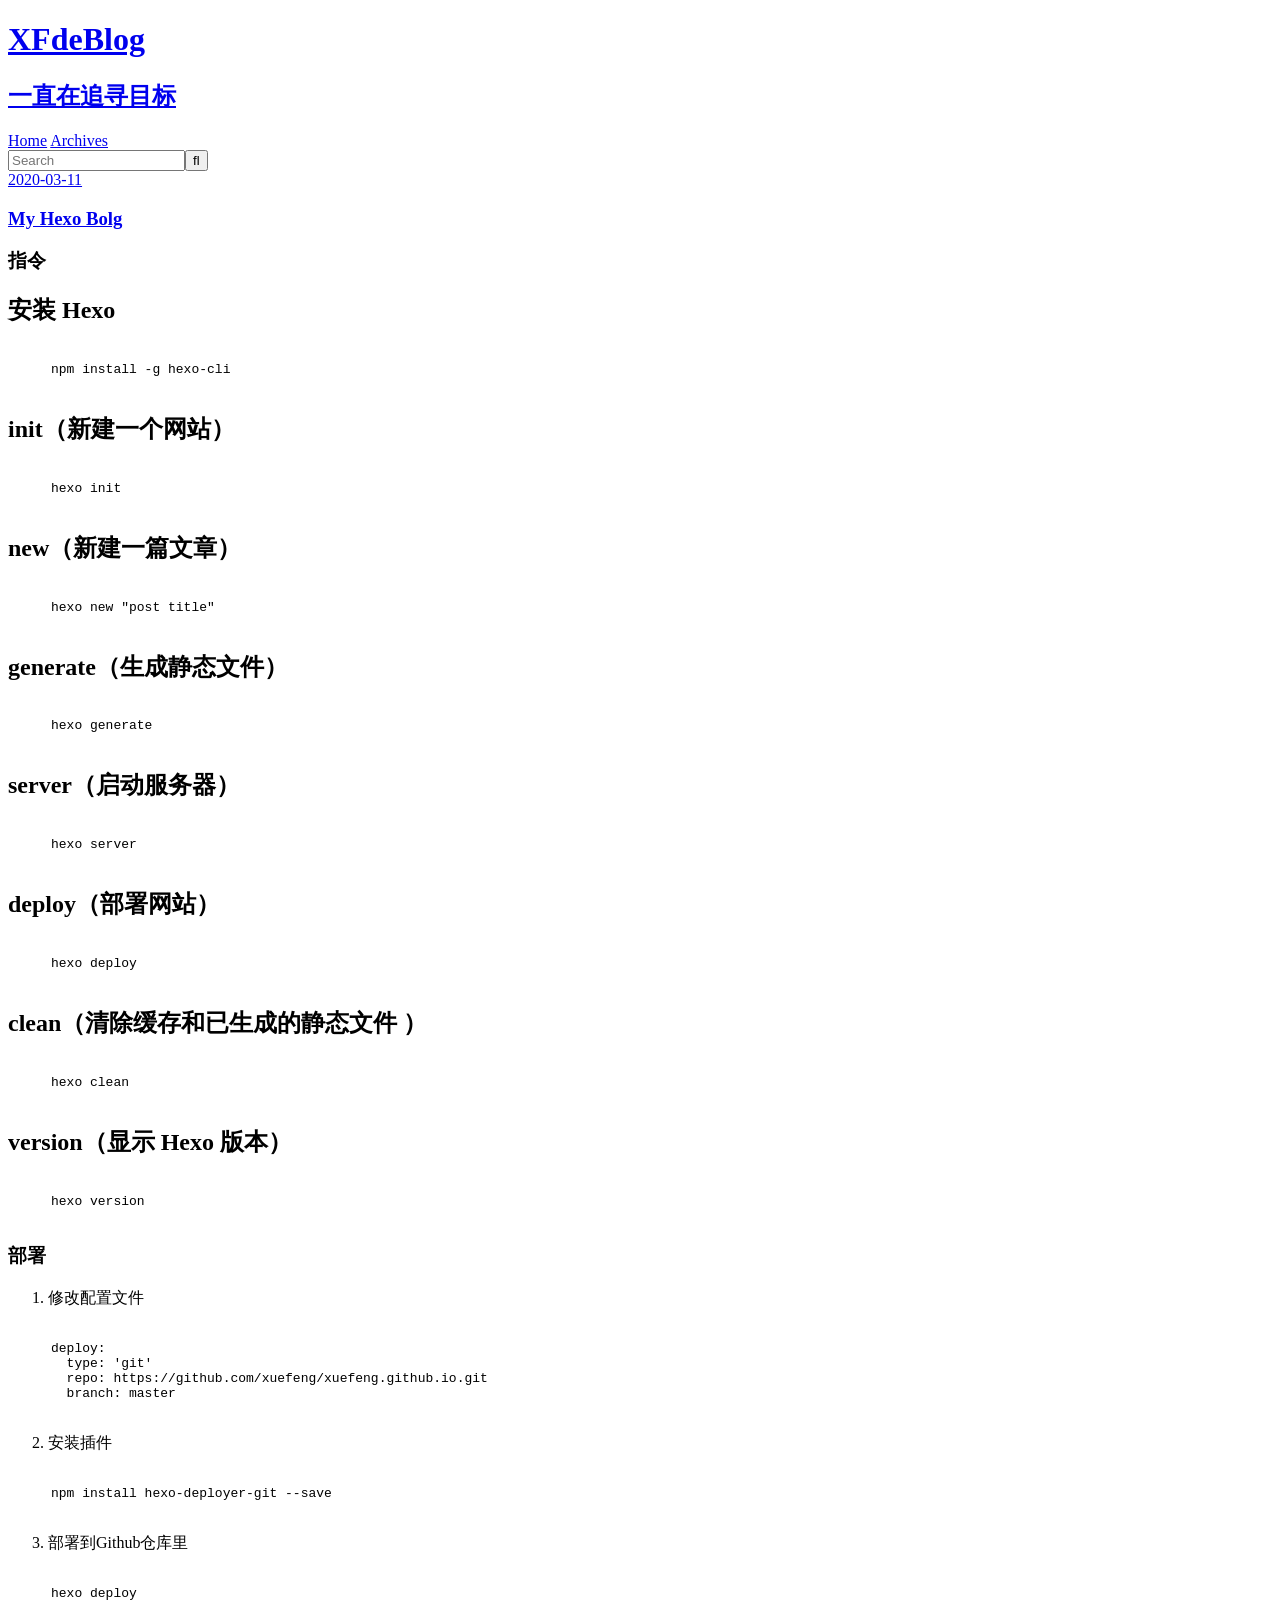
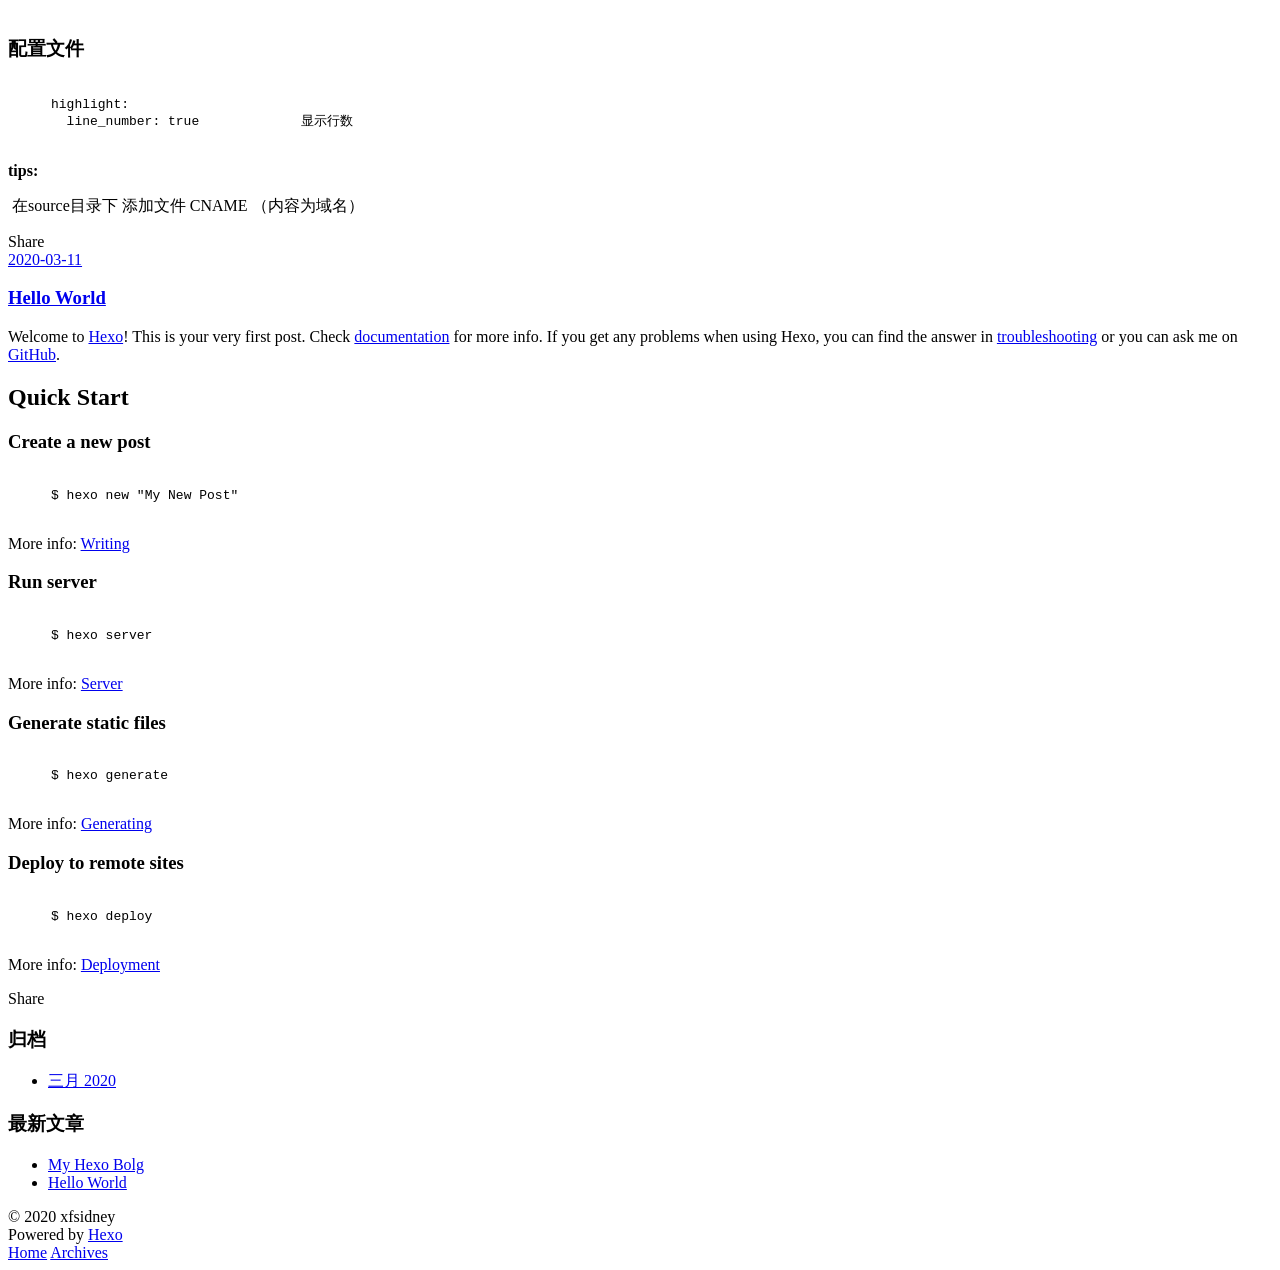
==== index.html @ b9a0dcee "Site updated: 2020-03-11 20:21:31" ====
<!DOCTYPE html>
<html>
<head>
  <meta charset="utf-8">
  

  
  <title>XFdeBlog</title>
  <meta name="viewport" content="width=device-width, initial-scale=1, maximum-scale=1">
  <meta name="description" content="自由与旅游的行程">
<meta property="og:type" content="website">
<meta property="og:title" content="XFdeBlog">
<meta property="og:url" content="http://yoursite.com/index.html">
<meta property="og:site_name" content="XFdeBlog">
<meta property="og:description" content="自由与旅游的行程">
<meta property="og:locale" content="zh_CN">
<meta property="article:author" content="xfsidney">
<meta property="article:tag" content="xfsidney">
<meta property="article:tag" content="xfdeblog">
<meta name="twitter:card" content="summary">
  
    <link rel="alternate" href="/atom.xml" title="XFdeBlog" type="application/atom+xml">
  
  
    <link rel="icon" href="/favicon.png">
  
  
    <link href="//fonts.googleapis.com/css?family=Source+Code+Pro" rel="stylesheet" type="text/css">
  
  
<link rel="stylesheet" href="/css/style.css">

<meta name="generator" content="Hexo 4.2.0"></head>

<body>
  <div id="container">
    <div id="wrap">
      <header id="header">
  <div id="banner"></div>
  <div id="header-outer" class="outer">
    <div id="header-title" class="inner">
      <h1 id="logo-wrap">
        <a href="/" id="logo">XFdeBlog</a>
      </h1>
      
        <h2 id="subtitle-wrap">
          <a href="/" id="subtitle">一直在追寻目标</a>
        </h2>
      
    </div>
    <div id="header-inner" class="inner">
      <nav id="main-nav">
        <a id="main-nav-toggle" class="nav-icon"></a>
        
          <a class="main-nav-link" href="/">Home</a>
        
          <a class="main-nav-link" href="/archives">Archives</a>
        
      </nav>
      <nav id="sub-nav">
        
          <a id="nav-rss-link" class="nav-icon" href="/atom.xml" title="RSS Feed"></a>
        
        <a id="nav-search-btn" class="nav-icon" title="搜索"></a>
      </nav>
      <div id="search-form-wrap">
        <form action="//google.com/search" method="get" accept-charset="UTF-8" class="search-form"><input type="search" name="q" class="search-form-input" placeholder="Search"><button type="submit" class="search-form-submit">&#xF002;</button><input type="hidden" name="sitesearch" value="http://yoursite.com"></form>
      </div>
    </div>
  </div>
</header>
      <div class="outer">
        <section id="main">
  
    <article id="post-My-Hexo-Bolg" class="article article-type-post" itemscope itemprop="blogPost">
  <div class="article-meta">
    <a href="/2020/03/11/My-Hexo-Bolg/" class="article-date">
  <time datetime="2020-03-11T09:45:47.000Z" itemprop="datePublished">2020-03-11</time>
</a>
    
  </div>
  <div class="article-inner">
    
    
      <header class="article-header">
        
  
    <h1 itemprop="name">
      <a class="article-title" href="/2020/03/11/My-Hexo-Bolg/">My Hexo Bolg</a>
    </h1>
  

      </header>
    
    <div class="article-entry" itemprop="articleBody">
      
        <h1 id="指令"><a href="#指令" class="headerlink" title="指令"></a>指令</h1><h2 id="安装-Hexo"><a href="#安装-Hexo" class="headerlink" title="安装 Hexo"></a>安装 Hexo</h2><figure class="highlight plain"><table><tr><td class="code"><pre><span class="line">npm install -g hexo-cli</span><br></pre></td></tr></table></figure>
<h2 id="init（新建一个网站）"><a href="#init（新建一个网站）" class="headerlink" title="init（新建一个网站）"></a>init（新建一个网站）</h2><figure class="highlight plain"><table><tr><td class="code"><pre><span class="line">hexo init</span><br></pre></td></tr></table></figure>

<h2 id="new（新建一篇文章）"><a href="#new（新建一篇文章）" class="headerlink" title="new（新建一篇文章）"></a>new（新建一篇文章）</h2><figure class="highlight plain"><table><tr><td class="code"><pre><span class="line">hexo new &quot;post title&quot;</span><br></pre></td></tr></table></figure>

<h2 id="generate（生成静态文件）"><a href="#generate（生成静态文件）" class="headerlink" title="generate（生成静态文件）"></a>generate（生成静态文件）</h2><figure class="highlight plain"><table><tr><td class="code"><pre><span class="line">hexo generate</span><br></pre></td></tr></table></figure>

<h2 id="server（启动服务器）"><a href="#server（启动服务器）" class="headerlink" title="server（启动服务器）"></a>server（启动服务器）</h2><figure class="highlight plain"><table><tr><td class="code"><pre><span class="line">hexo server</span><br></pre></td></tr></table></figure>

<h2 id="deploy（部署网站）"><a href="#deploy（部署网站）" class="headerlink" title="deploy（部署网站）"></a>deploy（部署网站）</h2><figure class="highlight plain"><table><tr><td class="code"><pre><span class="line">hexo deploy</span><br></pre></td></tr></table></figure>

<h2 id="clean（清除缓存和已生成的静态文件-）"><a href="#clean（清除缓存和已生成的静态文件-）" class="headerlink" title="clean（清除缓存和已生成的静态文件 ）"></a>clean（清除缓存和已生成的静态文件 ）</h2><figure class="highlight plain"><table><tr><td class="code"><pre><span class="line">hexo clean</span><br></pre></td></tr></table></figure>

<h2 id="version（显示-Hexo-版本）"><a href="#version（显示-Hexo-版本）" class="headerlink" title="version（显示 Hexo 版本）"></a>version（显示 Hexo 版本）</h2><figure class="highlight plain"><table><tr><td class="code"><pre><span class="line">hexo version</span><br></pre></td></tr></table></figure>



<h1 id="部署"><a href="#部署" class="headerlink" title="部署"></a>部署</h1><ol>
<li>修改配置文件</li>
</ol>
<figure class="highlight plain"><table><tr><td class="code"><pre><span class="line">deploy:</span><br><span class="line">  type: &#39;git&#39;</span><br><span class="line">  repo: https:&#x2F;&#x2F;github.com&#x2F;xuefeng&#x2F;xuefeng.github.io.git</span><br><span class="line">  branch: master</span><br></pre></td></tr></table></figure>

<ol start="2">
<li>安装插件</li>
</ol>
<figure class="highlight plain"><table><tr><td class="code"><pre><span class="line">npm install hexo-deployer-git --save</span><br></pre></td></tr></table></figure>

<ol start="3">
<li>部署到Github仓库里</li>
</ol>
<figure class="highlight plain"><table><tr><td class="code"><pre><span class="line">hexo deploy</span><br></pre></td></tr></table></figure>

<h1 id="配置文件"><a href="#配置文件" class="headerlink" title="配置文件"></a>配置文件</h1><figure class="highlight plain"><table><tr><td class="code"><pre><span class="line">highlight:</span><br><span class="line">  line_number: true		显示行数</span><br></pre></td></tr></table></figure>



<p><strong>tips:</strong> </p>
<p>​        在source目录下 添加文件 CNAME （内容为域名）</p>

      
    </div>
    <footer class="article-footer">
      <a data-url="http://yoursite.com/2020/03/11/My-Hexo-Bolg/" data-id="ck7naliep000000u9hbqn8qd1" class="article-share-link">Share</a>
      
      
    </footer>
  </div>
  
</article>


  
    <article id="post-hello-world" class="article article-type-post" itemscope itemprop="blogPost">
  <div class="article-meta">
    <a href="/2020/03/11/hello-world/" class="article-date">
  <time datetime="2020-03-11T08:58:15.863Z" itemprop="datePublished">2020-03-11</time>
</a>
    
  </div>
  <div class="article-inner">
    
    
      <header class="article-header">
        
  
    <h1 itemprop="name">
      <a class="article-title" href="/2020/03/11/hello-world/">Hello World</a>
    </h1>
  

      </header>
    
    <div class="article-entry" itemprop="articleBody">
      
        <p>Welcome to <a href="https://hexo.io/" target="_blank" rel="noopener">Hexo</a>! This is your very first post. Check <a href="https://hexo.io/docs/" target="_blank" rel="noopener">documentation</a> for more info. If you get any problems when using Hexo, you can find the answer in <a href="https://hexo.io/docs/troubleshooting.html" target="_blank" rel="noopener">troubleshooting</a> or you can ask me on <a href="https://github.com/hexojs/hexo/issues" target="_blank" rel="noopener">GitHub</a>.</p>
<h2 id="Quick-Start"><a href="#Quick-Start" class="headerlink" title="Quick Start"></a>Quick Start</h2><h3 id="Create-a-new-post"><a href="#Create-a-new-post" class="headerlink" title="Create a new post"></a>Create a new post</h3><figure class="highlight bash"><table><tr><td class="code"><pre><span class="line">$ hexo new <span class="string">"My New Post"</span></span><br></pre></td></tr></table></figure>

<p>More info: <a href="https://hexo.io/docs/writing.html" target="_blank" rel="noopener">Writing</a></p>
<h3 id="Run-server"><a href="#Run-server" class="headerlink" title="Run server"></a>Run server</h3><figure class="highlight bash"><table><tr><td class="code"><pre><span class="line">$ hexo server</span><br></pre></td></tr></table></figure>

<p>More info: <a href="https://hexo.io/docs/server.html" target="_blank" rel="noopener">Server</a></p>
<h3 id="Generate-static-files"><a href="#Generate-static-files" class="headerlink" title="Generate static files"></a>Generate static files</h3><figure class="highlight bash"><table><tr><td class="code"><pre><span class="line">$ hexo generate</span><br></pre></td></tr></table></figure>

<p>More info: <a href="https://hexo.io/docs/generating.html" target="_blank" rel="noopener">Generating</a></p>
<h3 id="Deploy-to-remote-sites"><a href="#Deploy-to-remote-sites" class="headerlink" title="Deploy to remote sites"></a>Deploy to remote sites</h3><figure class="highlight bash"><table><tr><td class="code"><pre><span class="line">$ hexo deploy</span><br></pre></td></tr></table></figure>

<p>More info: <a href="https://hexo.io/docs/one-command-deployment.html" target="_blank" rel="noopener">Deployment</a></p>

      
    </div>
    <footer class="article-footer">
      <a data-url="http://yoursite.com/2020/03/11/hello-world/" data-id="ck7nalieu000100u93gvpbkqk" class="article-share-link">Share</a>
      
      
    </footer>
  </div>
  
</article>


  


</section>
        
          <aside id="sidebar">
  
    

  
    

  
    
  
    
  <div class="widget-wrap">
    <h3 class="widget-title">归档</h3>
    <div class="widget">
      <ul class="archive-list"><li class="archive-list-item"><a class="archive-list-link" href="/archives/2020/03/">三月 2020</a></li></ul>
    </div>
  </div>


  
    
  <div class="widget-wrap">
    <h3 class="widget-title">最新文章</h3>
    <div class="widget">
      <ul>
        
          <li>
            <a href="/2020/03/11/My-Hexo-Bolg/">My Hexo Bolg</a>
          </li>
        
          <li>
            <a href="/2020/03/11/hello-world/">Hello World</a>
          </li>
        
      </ul>
    </div>
  </div>

  
</aside>
        
      </div>
      <footer id="footer">
  
  <div class="outer">
    <div id="footer-info" class="inner">
      &copy; 2020 xfsidney<br>
      Powered by <a href="http://hexo.io/" target="_blank">Hexo</a>
    </div>
  </div>
</footer>
    </div>
    <nav id="mobile-nav">
  
    <a href="/" class="mobile-nav-link">Home</a>
  
    <a href="/archives" class="mobile-nav-link">Archives</a>
  
</nav>
    

<script src="//ajax.googleapis.com/ajax/libs/jquery/2.0.3/jquery.min.js"></script>


  
<link rel="stylesheet" href="/fancybox/jquery.fancybox.css">

  
<script src="/fancybox/jquery.fancybox.pack.js"></script>




<script src="/js/script.js"></script>




  </div>
</body>
</html>
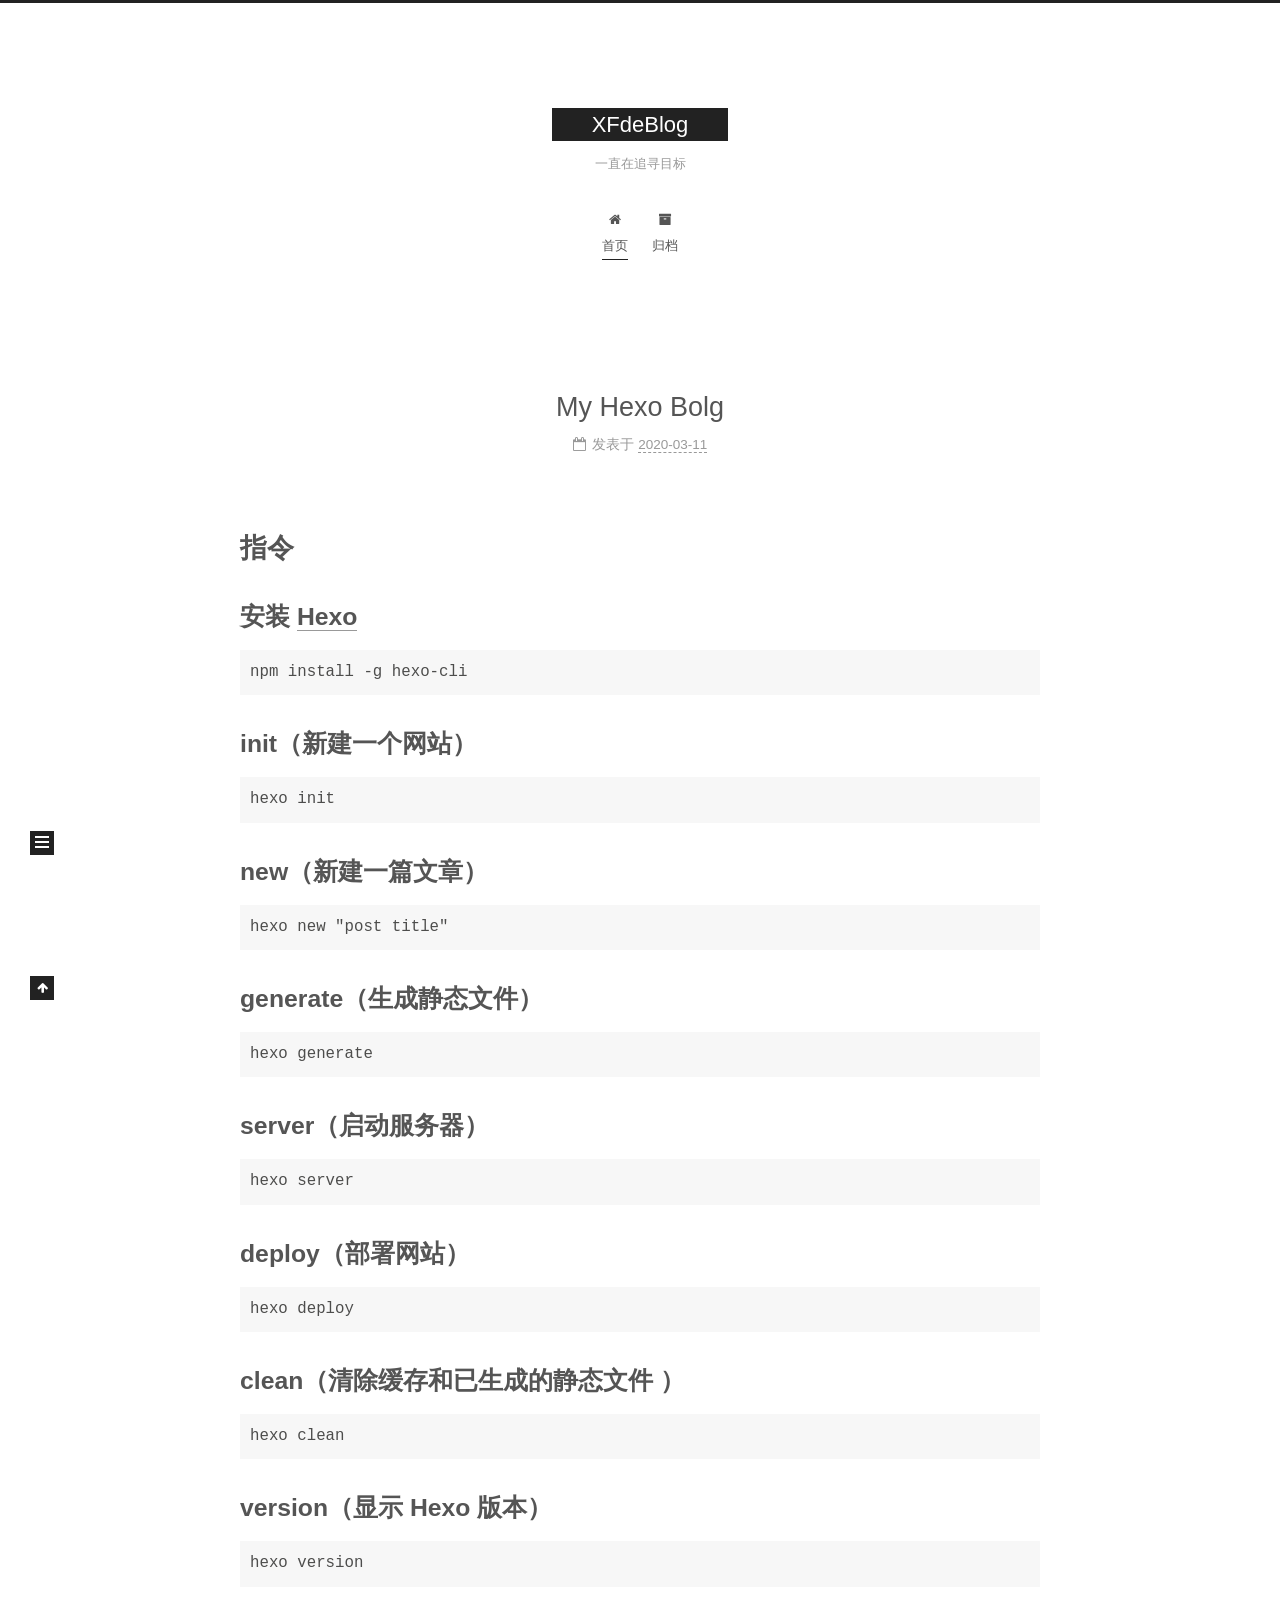
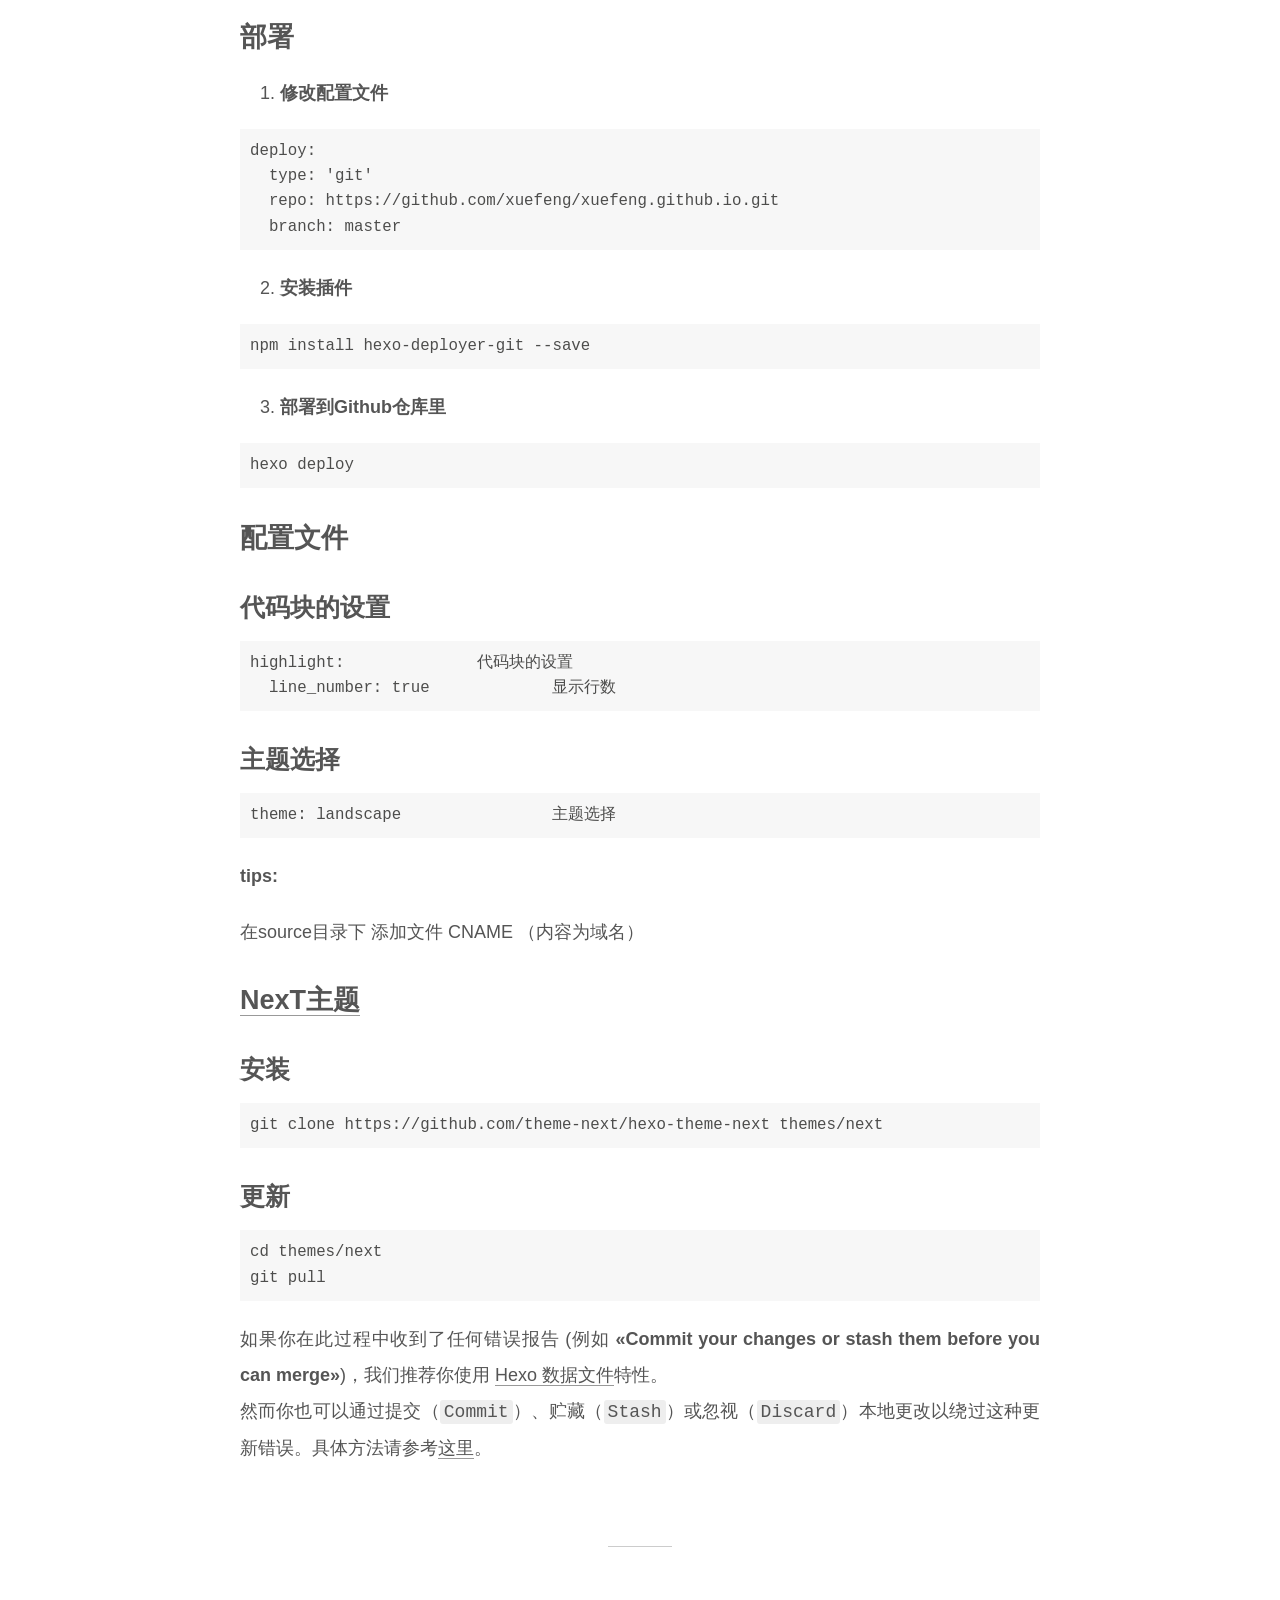
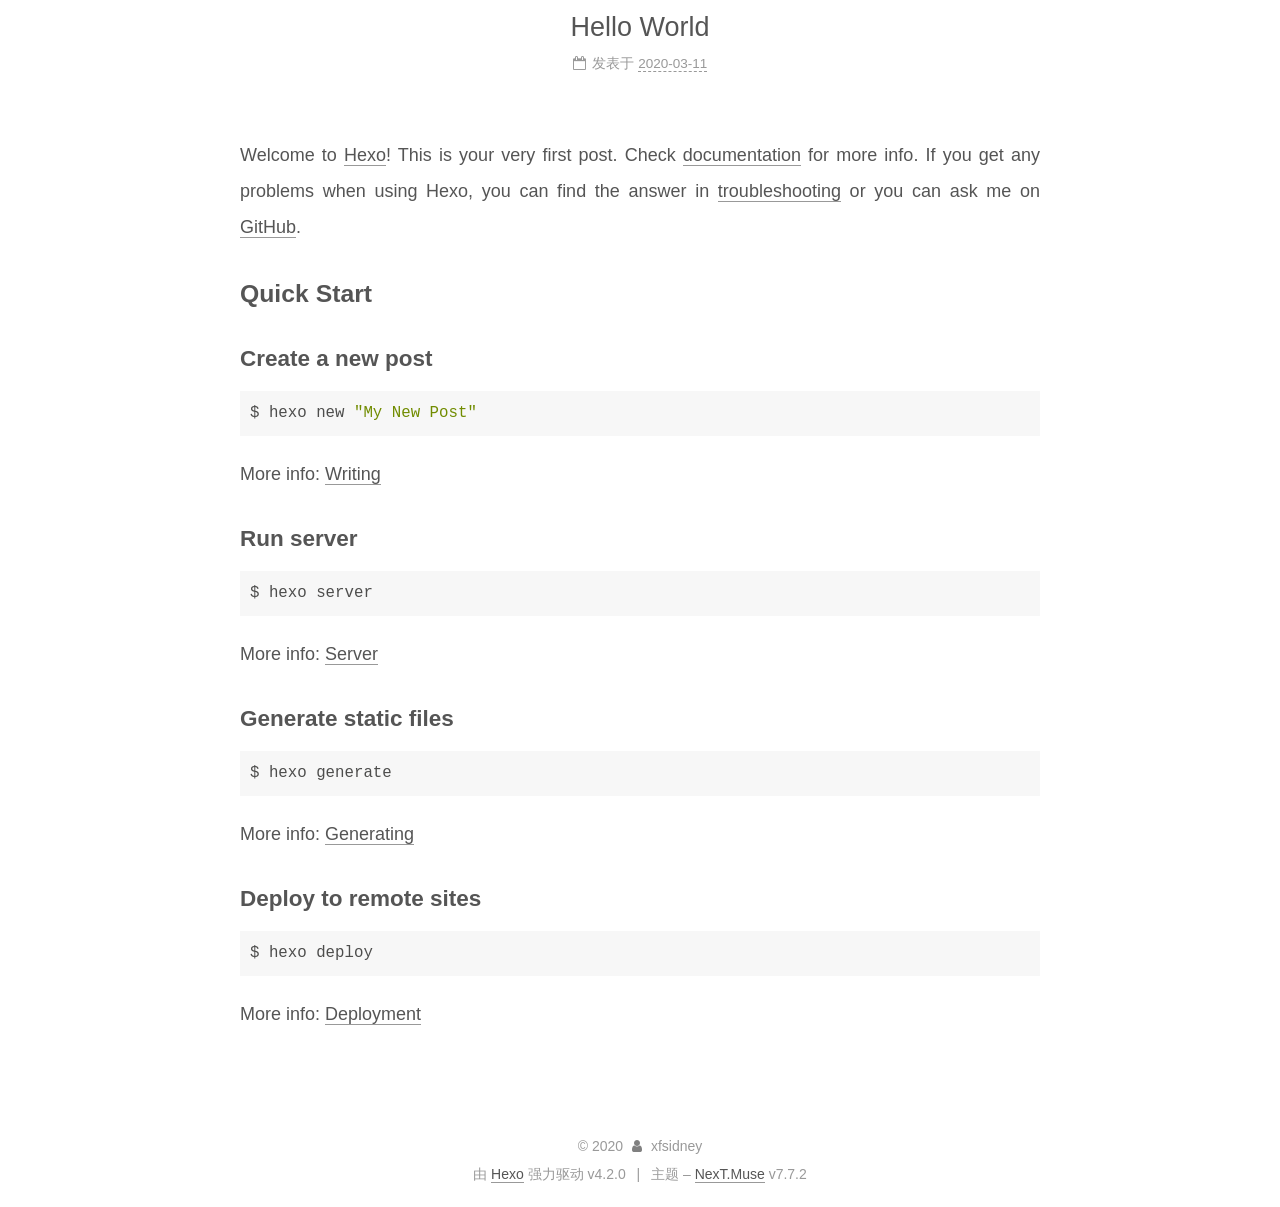
==== commit 282cf02a: "Site updated: 2020-03-11 20:46:45" ====
--- a/index.html
+++ b/index.html
@@ -1,12 +1,25 @@
 <!DOCTYPE html>
-<html>
+<html lang="zh-CN">
 <head>
-  <meta charset="utf-8">
-  
-
-  
-  <title>XFdeBlog</title>
-  <meta name="viewport" content="width=device-width, initial-scale=1, maximum-scale=1">
+  <meta charset="UTF-8">
+<meta name="viewport" content="width=device-width, initial-scale=1, maximum-scale=2">
+<meta name="theme-color" content="#222">
+<meta name="generator" content="Hexo 4.2.0">
+  <link rel="apple-touch-icon" sizes="180x180" href="/images/apple-touch-icon-next.png">
+  <link rel="icon" type="image/png" sizes="32x32" href="/images/favicon-32x32-next.png">
+  <link rel="icon" type="image/png" sizes="16x16" href="/images/favicon-16x16-next.png">
+  <link rel="mask-icon" href="/images/logo.svg" color="#222">
+
+<link rel="stylesheet" href="/css/main.css">
+
+
+<link rel="stylesheet" href="/lib/font-awesome/css/font-awesome.min.css">
+
+<script id="hexo-configurations">
+    var NexT = window.NexT || {};
+    var CONFIG = {"hostname":"yoursite.com","root":"/","scheme":"Muse","version":"7.7.2","exturl":false,"sidebar":{"position":"left","display":"post","padding":18,"offset":12,"onmobile":false},"copycode":{"enable":false,"show_result":false,"style":null},"back2top":{"enable":true,"sidebar":false,"scrollpercent":false},"bookmark":{"enable":false,"color":"#222","save":"auto"},"fancybox":false,"mediumzoom":false,"lazyload":false,"pangu":false,"comments":{"style":"tabs","active":null,"storage":true,"lazyload":false,"nav":null},"algolia":{"hits":{"per_page":10},"labels":{"input_placeholder":"Search for Posts","hits_empty":"We didn't find any results for the search: ${query}","hits_stats":"${hits} results found in ${time} ms"}},"localsearch":{"enable":false,"trigger":"auto","top_n_per_article":1,"unescape":false,"preload":false},"motion":{"enable":true,"async":false,"transition":{"post_block":"fadeIn","post_header":"slideDownIn","post_body":"slideDownIn","coll_header":"slideLeftIn","sidebar":"slideUpIn"}}};
+  </script>
+
   <meta name="description" content="自由与旅游的行程">
 <meta property="og:type" content="website">
 <meta property="og:title" content="XFdeBlog">
@@ -18,83 +31,165 @@
 <meta property="article:tag" content="xfsidney">
 <meta property="article:tag" content="xfdeblog">
 <meta name="twitter:card" content="summary">
-  
-    <link rel="alternate" href="/atom.xml" title="XFdeBlog" type="application/atom+xml">
-  
-  
-    <link rel="icon" href="/favicon.png">
-  
-  
-    <link href="//fonts.googleapis.com/css?family=Source+Code+Pro" rel="stylesheet" type="text/css">
-  
-  
-<link rel="stylesheet" href="/css/style.css">
-
-<meta name="generator" content="Hexo 4.2.0"></head>
-
-<body>
-  <div id="container">
-    <div id="wrap">
-      <header id="header">
-  <div id="banner"></div>
-  <div id="header-outer" class="outer">
-    <div id="header-title" class="inner">
-      <h1 id="logo-wrap">
-        <a href="/" id="logo">XFdeBlog</a>
-      </h1>
+
+<link rel="canonical" href="http://yoursite.com/">
+
+
+<script id="page-configurations">
+  // https://hexo.io/docs/variables.html
+  CONFIG.page = {
+    sidebar: "",
+    isHome : true,
+    isPost : false
+  };
+</script>
+
+  <title>XFdeBlog</title>
+  
+
+
+
+
+
+
+  <noscript>
+  <style>
+  .use-motion .brand,
+  .use-motion .menu-item,
+  .sidebar-inner,
+  .use-motion .post-block,
+  .use-motion .pagination,
+  .use-motion .comments,
+  .use-motion .post-header,
+  .use-motion .post-body,
+  .use-motion .collection-header { opacity: initial; }
+
+  .use-motion .site-title,
+  .use-motion .site-subtitle {
+    opacity: initial;
+    top: initial;
+  }
+
+  .use-motion .logo-line-before i { left: initial; }
+  .use-motion .logo-line-after i { right: initial; }
+  </style>
+</noscript>
+
+</head>
+
+<body itemscope itemtype="http://schema.org/WebPage">
+  <div class="container use-motion">
+    <div class="headband"></div>
+
+    <header class="header" itemscope itemtype="http://schema.org/WPHeader">
+      <div class="header-inner"><div class="site-brand-container">
+  <div class="site-nav-toggle">
+    <div class="toggle" aria-label="切换导航栏">
+      <span class="toggle-line toggle-line-first"></span>
+      <span class="toggle-line toggle-line-middle"></span>
+      <span class="toggle-line toggle-line-last"></span>
+    </div>
+  </div>
+
+  <div class="site-meta">
+
+    <div>
+      <a href="/" class="brand" rel="start">
+        <span class="logo-line-before"><i></i></span>
+        <span class="site-title">XFdeBlog</span>
+        <span class="logo-line-after"><i></i></span>
+      </a>
+    </div>
+        <p class="site-subtitle">一直在追寻目标</p>
+  </div>
+
+  <div class="site-nav-right">
+    <div class="toggle popup-trigger">
+    </div>
+  </div>
+</div>
+
+
+<nav class="site-nav">
+  
+  <ul id="menu" class="menu">
+        <li class="menu-item menu-item-home">
+
+    <a href="/" rel="section"><i class="fa fa-fw fa-home"></i>首页</a>
+
+  </li>
+        <li class="menu-item menu-item-archives">
+
+    <a href="/archives/" rel="section"><i class="fa fa-fw fa-archive"></i>归档</a>
+
+  </li>
+  </ul>
+
+</nav>
+</div>
+    </header>
+
+    
+  <div class="back-to-top">
+    <i class="fa fa-arrow-up"></i>
+    <span>0%</span>
+  </div>
+
+
+    <main class="main">
+      <div class="main-inner">
+        <div class="content-wrap">
+          
+
+          <div class="content">
+            
+
+  <div class="posts-expand">
+        
+  
+  
+  <article itemscope itemtype="http://schema.org/Article" class="post-block home" lang="zh-CN">
+    <link itemprop="mainEntityOfPage" href="http://yoursite.com/2020/03/11/My-Hexo-Bolg/">
+
+    <span hidden itemprop="author" itemscope itemtype="http://schema.org/Person">
+      <meta itemprop="image" content="/images/avatar.gif">
+      <meta itemprop="name" content="xfsidney">
+      <meta itemprop="description" content="自由与旅游的行程">
+    </span>
+
+    <span hidden itemprop="publisher" itemscope itemtype="http://schema.org/Organization">
+      <meta itemprop="name" content="XFdeBlog">
+    </span>
+      <header class="post-header">
+        <h1 class="post-title" itemprop="name headline">
+          
+            <a href="/2020/03/11/My-Hexo-Bolg/" class="post-title-link" itemprop="url">My Hexo Bolg</a>
+        </h1>
+
+        <div class="post-meta">
+            <span class="post-meta-item">
+              <span class="post-meta-item-icon">
+                <i class="fa fa-calendar-o"></i>
+              </span>
+              <span class="post-meta-item-text">发表于</span>
+              
+
+              <time title="创建时间：2020-03-11 17:45:47 / 修改时间：20:44:41" itemprop="dateCreated datePublished" datetime="2020-03-11T17:45:47+08:00">2020-03-11</time>
+            </span>
+
+          
+
+        </div>
+      </header>
+
+    
+    
+    
+    <div class="post-body" itemprop="articleBody">
+
       
-        <h2 id="subtitle-wrap">
-          <a href="/" id="subtitle">一直在追寻目标</a>
-        </h2>
-      
-    </div>
-    <div id="header-inner" class="inner">
-      <nav id="main-nav">
-        <a id="main-nav-toggle" class="nav-icon"></a>
-        
-          <a class="main-nav-link" href="/">Home</a>
-        
-          <a class="main-nav-link" href="/archives">Archives</a>
-        
-      </nav>
-      <nav id="sub-nav">
-        
-          <a id="nav-rss-link" class="nav-icon" href="/atom.xml" title="RSS Feed"></a>
-        
-        <a id="nav-search-btn" class="nav-icon" title="搜索"></a>
-      </nav>
-      <div id="search-form-wrap">
-        <form action="//google.com/search" method="get" accept-charset="UTF-8" class="search-form"><input type="search" name="q" class="search-form-input" placeholder="Search"><button type="submit" class="search-form-submit">&#xF002;</button><input type="hidden" name="sitesearch" value="http://yoursite.com"></form>
-      </div>
-    </div>
-  </div>
-</header>
-      <div class="outer">
-        <section id="main">
-  
-    <article id="post-My-Hexo-Bolg" class="article article-type-post" itemscope itemprop="blogPost">
-  <div class="article-meta">
-    <a href="/2020/03/11/My-Hexo-Bolg/" class="article-date">
-  <time datetime="2020-03-11T09:45:47.000Z" itemprop="datePublished">2020-03-11</time>
-</a>
-    
-  </div>
-  <div class="article-inner">
-    
-    
-      <header class="article-header">
-        
-  
-    <h1 itemprop="name">
-      <a class="article-title" href="/2020/03/11/My-Hexo-Bolg/">My Hexo Bolg</a>
-    </h1>
-  
-
-      </header>
-    
-    <div class="article-entry" itemprop="articleBody">
-      
-        <h1 id="指令"><a href="#指令" class="headerlink" title="指令"></a>指令</h1><h2 id="安装-Hexo"><a href="#安装-Hexo" class="headerlink" title="安装 Hexo"></a>安装 Hexo</h2><figure class="highlight plain"><table><tr><td class="code"><pre><span class="line">npm install -g hexo-cli</span><br></pre></td></tr></table></figure>
+          <h1 id="指令"><a href="#指令" class="headerlink" title="指令"></a>指令</h1><h2 id="安装-Hexo"><a href="#安装-Hexo" class="headerlink" title="安装 Hexo"></a>安装 <a href="http://hexo.io/" target="_blank" rel="noopener">Hexo</a></h2><figure class="highlight plain"><table><tr><td class="code"><pre><span class="line">npm install -g hexo-cli</span><br></pre></td></tr></table></figure>
+
 <h2 id="init（新建一个网站）"><a href="#init（新建一个网站）" class="headerlink" title="init（新建一个网站）"></a>init（新建一个网站）</h2><figure class="highlight plain"><table><tr><td class="code"><pre><span class="line">hexo init</span><br></pre></td></tr></table></figure>
 
 <h2 id="new（新建一篇文章）"><a href="#new（新建一篇文章）" class="headerlink" title="new（新建一篇文章）"></a>new（新建一篇文章）</h2><figure class="highlight plain"><table><tr><td class="code"><pre><span class="line">hexo new &quot;post title&quot;</span><br></pre></td></tr></table></figure>
@@ -112,63 +207,89 @@
 
 
 <h1 id="部署"><a href="#部署" class="headerlink" title="部署"></a>部署</h1><ol>
-<li>修改配置文件</li>
+<li><strong>修改配置文件</strong></li>
 </ol>
 <figure class="highlight plain"><table><tr><td class="code"><pre><span class="line">deploy:</span><br><span class="line">  type: &#39;git&#39;</span><br><span class="line">  repo: https:&#x2F;&#x2F;github.com&#x2F;xuefeng&#x2F;xuefeng.github.io.git</span><br><span class="line">  branch: master</span><br></pre></td></tr></table></figure>
 
 <ol start="2">
-<li>安装插件</li>
+<li><strong>安装插件</strong></li>
 </ol>
 <figure class="highlight plain"><table><tr><td class="code"><pre><span class="line">npm install hexo-deployer-git --save</span><br></pre></td></tr></table></figure>
 
 <ol start="3">
-<li>部署到Github仓库里</li>
+<li><strong>部署到Github仓库里</strong></li>
 </ol>
 <figure class="highlight plain"><table><tr><td class="code"><pre><span class="line">hexo deploy</span><br></pre></td></tr></table></figure>
 
-<h1 id="配置文件"><a href="#配置文件" class="headerlink" title="配置文件"></a>配置文件</h1><figure class="highlight plain"><table><tr><td class="code"><pre><span class="line">highlight:</span><br><span class="line">  line_number: true		显示行数</span><br></pre></td></tr></table></figure>
-
-
+<h1 id="配置文件"><a href="#配置文件" class="headerlink" title="配置文件"></a>配置文件</h1><h2 id="代码块的设置"><a href="#代码块的设置" class="headerlink" title="代码块的设置"></a>代码块的设置</h2><figure class="highlight plain"><table><tr><td class="code"><pre><span class="line">highlight:		代码块的设置</span><br><span class="line">  line_number: true		显示行数</span><br></pre></td></tr></table></figure>
+
+<h2 id="主题选择"><a href="#主题选择" class="headerlink" title="主题选择"></a>主题选择</h2><figure class="highlight plain"><table><tr><td class="code"><pre><span class="line">theme: landscape		主题选择</span><br></pre></td></tr></table></figure>
 
 <p><strong>tips:</strong> </p>
-<p>​        在source目录下 添加文件 CNAME （内容为域名）</p>
+<p>在source目录下 添加文件 CNAME （内容为域名）</p>
+<h1 id="NexT主题"><a href="#NexT主题" class="headerlink" title="NexT主题"></a><a href="https://github.com/theme-next/hexo-theme-next" target="_blank" rel="noopener">NexT主题</a></h1><h2 id="安装"><a href="#安装" class="headerlink" title="安装"></a>安装</h2><figure class="highlight plain"><table><tr><td class="code"><pre><span class="line">git clone https:&#x2F;&#x2F;github.com&#x2F;theme-next&#x2F;hexo-theme-next themes&#x2F;next</span><br></pre></td></tr></table></figure>
+
+<h2 id="更新"><a href="#更新" class="headerlink" title="更新"></a>更新</h2><figure class="highlight plain"><table><tr><td class="code"><pre><span class="line">cd themes&#x2F;next</span><br><span class="line">git pull</span><br></pre></td></tr></table></figure>
+
+<p>如果你在此过程中收到了任何错误报告 (例如 <strong>«Commit your changes or stash them before you can merge»</strong>)，我们推荐你使用 <a href="https://github.com/theme-next/hexo-theme-next/blob/master/docs/zh-CN/DATA-FILES.md" target="_blank" rel="noopener">Hexo 数据文件</a>特性。<br>然而你也可以通过提交（<code>Commit</code>）、贮藏（<code>Stash</code>）或忽视（<code>Discard</code>）本地更改以绕过这种更新错误。具体方法请参考<a href="https://stackoverflow.com/a/15745424/5861495" target="_blank" rel="noopener">这里</a>。</p>
 
       
     </div>
-    <footer class="article-footer">
-      <a data-url="http://yoursite.com/2020/03/11/My-Hexo-Bolg/" data-id="ck7naliep000000u9hbqn8qd1" class="article-share-link">Share</a>
+
+    
+    
+    
+      <footer class="post-footer">
+        <div class="post-eof"></div>
+      </footer>
+  </article>
+  
+  
+  
+
+        
+  
+  
+  <article itemscope itemtype="http://schema.org/Article" class="post-block home" lang="zh-CN">
+    <link itemprop="mainEntityOfPage" href="http://yoursite.com/2020/03/11/hello-world/">
+
+    <span hidden itemprop="author" itemscope itemtype="http://schema.org/Person">
+      <meta itemprop="image" content="/images/avatar.gif">
+      <meta itemprop="name" content="xfsidney">
+      <meta itemprop="description" content="自由与旅游的行程">
+    </span>
+
+    <span hidden itemprop="publisher" itemscope itemtype="http://schema.org/Organization">
+      <meta itemprop="name" content="XFdeBlog">
+    </span>
+      <header class="post-header">
+        <h1 class="post-title" itemprop="name headline">
+          
+            <a href="/2020/03/11/hello-world/" class="post-title-link" itemprop="url">Hello World</a>
+        </h1>
+
+        <div class="post-meta">
+            <span class="post-meta-item">
+              <span class="post-meta-item-icon">
+                <i class="fa fa-calendar-o"></i>
+              </span>
+              <span class="post-meta-item-text">发表于</span>
+
+              <time title="创建时间：2020-03-11 16:58:15" itemprop="dateCreated datePublished" datetime="2020-03-11T16:58:15+08:00">2020-03-11</time>
+            </span>
+
+          
+
+        </div>
+      </header>
+
+    
+    
+    
+    <div class="post-body" itemprop="articleBody">
+
       
-      
-    </footer>
-  </div>
-  
-</article>
-
-
-  
-    <article id="post-hello-world" class="article article-type-post" itemscope itemprop="blogPost">
-  <div class="article-meta">
-    <a href="/2020/03/11/hello-world/" class="article-date">
-  <time datetime="2020-03-11T08:58:15.863Z" itemprop="datePublished">2020-03-11</time>
-</a>
-    
-  </div>
-  <div class="article-inner">
-    
-    
-      <header class="article-header">
-        
-  
-    <h1 itemprop="name">
-      <a class="article-title" href="/2020/03/11/hello-world/">Hello World</a>
-    </h1>
-  
-
-      </header>
-    
-    <div class="article-entry" itemprop="articleBody">
-      
-        <p>Welcome to <a href="https://hexo.io/" target="_blank" rel="noopener">Hexo</a>! This is your very first post. Check <a href="https://hexo.io/docs/" target="_blank" rel="noopener">documentation</a> for more info. If you get any problems when using Hexo, you can find the answer in <a href="https://hexo.io/docs/troubleshooting.html" target="_blank" rel="noopener">troubleshooting</a> or you can ask me on <a href="https://github.com/hexojs/hexo/issues" target="_blank" rel="noopener">GitHub</a>.</p>
+          <p>Welcome to <a href="https://hexo.io/" target="_blank" rel="noopener">Hexo</a>! This is your very first post. Check <a href="https://hexo.io/docs/" target="_blank" rel="noopener">documentation</a> for more info. If you get any problems when using Hexo, you can find the answer in <a href="https://hexo.io/docs/troubleshooting.html" target="_blank" rel="noopener">troubleshooting</a> or you can ask me on <a href="https://github.com/hexojs/hexo/issues" target="_blank" rel="noopener">GitHub</a>.</p>
 <h2 id="Quick-Start"><a href="#Quick-Start" class="headerlink" title="Quick Start"></a>Quick Start</h2><h3 id="Create-a-new-post"><a href="#Create-a-new-post" class="headerlink" title="Create a new post"></a>Create a new post</h3><figure class="highlight bash"><table><tr><td class="code"><pre><span class="line">$ hexo new <span class="string">"My New Post"</span></span><br></pre></td></tr></table></figure>
 
 <p>More info: <a href="https://hexo.io/docs/writing.html" target="_blank" rel="noopener">Writing</a></p>
@@ -184,99 +305,173 @@
 
       
     </div>
-    <footer class="article-footer">
-      <a data-url="http://yoursite.com/2020/03/11/hello-world/" data-id="ck7nalieu000100u93gvpbkqk" class="article-share-link">Share</a>
-      
-      
+
+    
+    
+    
+      <footer class="post-footer">
+        <div class="post-eof"></div>
+      </footer>
+  </article>
+  
+  
+  
+
+  </div>
+
+  
+
+
+
+          </div>
+          
+
+<script>
+  window.addEventListener('tabs:register', () => {
+    let { activeClass } = CONFIG.comments;
+    if (CONFIG.comments.storage) {
+      activeClass = localStorage.getItem('comments_active') || activeClass;
+    }
+    if (activeClass) {
+      let activeTab = document.querySelector(`a[href="#comment-${activeClass}"]`);
+      if (activeTab) {
+        activeTab.click();
+      }
+    }
+  });
+  if (CONFIG.comments.storage) {
+    window.addEventListener('tabs:click', event => {
+      if (!event.target.matches('.tabs-comment .tab-content .tab-pane')) return;
+      let commentClass = event.target.classList[1];
+      localStorage.setItem('comments_active', commentClass);
+    });
+  }
+</script>
+
+        </div>
+          
+  
+  <div class="toggle sidebar-toggle">
+    <span class="toggle-line toggle-line-first"></span>
+    <span class="toggle-line toggle-line-middle"></span>
+    <span class="toggle-line toggle-line-last"></span>
+  </div>
+
+  <aside class="sidebar">
+    <div class="sidebar-inner">
+
+      <ul class="sidebar-nav motion-element">
+        <li class="sidebar-nav-toc">
+          文章目录
+        </li>
+        <li class="sidebar-nav-overview">
+          站点概览
+        </li>
+      </ul>
+
+      <!--noindex-->
+      <div class="post-toc-wrap sidebar-panel">
+      </div>
+      <!--/noindex-->
+
+      <div class="site-overview-wrap sidebar-panel">
+        <div class="site-author motion-element" itemprop="author" itemscope itemtype="http://schema.org/Person">
+  <p class="site-author-name" itemprop="name">xfsidney</p>
+  <div class="site-description" itemprop="description">自由与旅游的行程</div>
+</div>
+<div class="site-state-wrap motion-element">
+  <nav class="site-state">
+      <div class="site-state-item site-state-posts">
+          <a href="/archives/">
+        
+          <span class="site-state-item-count">2</span>
+          <span class="site-state-item-name">日志</span>
+        </a>
+      </div>
+  </nav>
+</div>
+
+
+
+      </div>
+
+    </div>
+  </aside>
+  <div id="sidebar-dimmer"></div>
+
+
+      </div>
+    </main>
+
+    <footer class="footer">
+      <div class="footer-inner">
+        
+
+<div class="copyright">
+  
+  &copy; 
+  <span itemprop="copyrightYear">2020</span>
+  <span class="with-love">
+    <i class="fa fa-user"></i>
+  </span>
+  <span class="author" itemprop="copyrightHolder">xfsidney</span>
+</div>
+  <div class="powered-by">由 <a href="https://hexo.io/" class="theme-link" rel="noopener" target="_blank">Hexo</a> 强力驱动 v4.2.0
+  </div>
+  <span class="post-meta-divider">|</span>
+  <div class="theme-info">主题 – <a href="https://muse.theme-next.org/" class="theme-link" rel="noopener" target="_blank">NexT.Muse</a> v7.7.2
+  </div>
+
+        
+
+
+
+
+
+
+
+
+      </div>
     </footer>
   </div>
-  
-</article>
-
-
-  
-
-
-</section>
-        
-          <aside id="sidebar">
-  
-    
-
-  
-    
-
-  
-    
-  
-    
-  <div class="widget-wrap">
-    <h3 class="widget-title">归档</h3>
-    <div class="widget">
-      <ul class="archive-list"><li class="archive-list-item"><a class="archive-list-link" href="/archives/2020/03/">三月 2020</a></li></ul>
-    </div>
-  </div>
-
-
-  
-    
-  <div class="widget-wrap">
-    <h3 class="widget-title">最新文章</h3>
-    <div class="widget">
-      <ul>
-        
-          <li>
-            <a href="/2020/03/11/My-Hexo-Bolg/">My Hexo Bolg</a>
-          </li>
-        
-          <li>
-            <a href="/2020/03/11/hello-world/">Hello World</a>
-          </li>
-        
-      </ul>
-    </div>
-  </div>
-
-  
-</aside>
-        
-      </div>
-      <footer id="footer">
-  
-  <div class="outer">
-    <div id="footer-info" class="inner">
-      &copy; 2020 xfsidney<br>
-      Powered by <a href="http://hexo.io/" target="_blank">Hexo</a>
-    </div>
-  </div>
-</footer>
-    </div>
-    <nav id="mobile-nav">
-  
-    <a href="/" class="mobile-nav-link">Home</a>
-  
-    <a href="/archives" class="mobile-nav-link">Archives</a>
-  
-</nav>
-    
-
-<script src="//ajax.googleapis.com/ajax/libs/jquery/2.0.3/jquery.min.js"></script>
-
-
-  
-<link rel="stylesheet" href="/fancybox/jquery.fancybox.css">
-
-  
-<script src="/fancybox/jquery.fancybox.pack.js"></script>
-
-
-
-
-<script src="/js/script.js"></script>
-
-
-
-
-  </div>
+
+  
+  <script src="/lib/anime.min.js"></script>
+  <script src="/lib/velocity/velocity.min.js"></script>
+  <script src="/lib/velocity/velocity.ui.min.js"></script>
+
+<script src="/js/utils.js"></script>
+
+<script src="/js/motion.js"></script>
+
+
+<script src="/js/schemes/muse.js"></script>
+
+
+<script src="/js/next-boot.js"></script>
+
+
+
+
+  
+
+
+
+
+
+
+
+
+
+
+
+
+
+
+
+  
+
+  
+
 </body>
-</html>+</html>
--- a/css/main.css
+++ b/css/main.css
@@ -0,0 +1,2274 @@
+:root {
+  --body-bg-color: #fff;
+  --content-bg-color: #fff;
+  --card-bg-color: #f5f5f5;
+  --text-color: #555;
+  --link-color: #555;
+  --link-hover-color: #222;
+  --brand-color: #fff;
+  --brand-hover-color: #fff;
+  --table-row-odd-bg-color: #f9f9f9;
+  --table-row-hover-bg-color: #f5f5f5;
+  --menu-item-bg-color: #f5f5f5;
+}
+html {
+  line-height: 1.15; /* 1 */
+  -webkit-text-size-adjust: 100%; /* 2 */
+}
+body {
+  margin: 0;
+}
+main {
+  display: block;
+}
+h1 {
+  font-size: 2em;
+  margin: 0.67em 0;
+}
+hr {
+  box-sizing: content-box; /* 1 */
+  height: 0; /* 1 */
+  overflow: visible; /* 2 */
+}
+pre {
+  font-family: monospace, monospace; /* 1 */
+  font-size: 1em; /* 2 */
+}
+a {
+  background: transparent;
+}
+abbr[title] {
+  border-bottom: none; /* 1 */
+  text-decoration: underline; /* 2 */
+  text-decoration: underline dotted; /* 2 */
+}
+b,
+strong {
+  font-weight: bolder;
+}
+code,
+kbd,
+samp {
+  font-family: monospace, monospace; /* 1 */
+  font-size: 1em; /* 2 */
+}
+small {
+  font-size: 80%;
+}
+sub,
+sup {
+  font-size: 75%;
+  line-height: 0;
+  position: relative;
+  vertical-align: baseline;
+}
+sub {
+  bottom: -0.25em;
+}
+sup {
+  top: -0.5em;
+}
+img {
+  border-style: none;
+}
+button,
+input,
+optgroup,
+select,
+textarea {
+  font-family: inherit; /* 1 */
+  font-size: 100%; /* 1 */
+  line-height: 1.15; /* 1 */
+  margin: 0; /* 2 */
+}
+button,
+input {
+/* 1 */
+  overflow: visible;
+}
+button,
+select {
+/* 1 */
+  text-transform: none;
+}
+button,
+[type='button'],
+[type='reset'],
+[type='submit'] {
+  -webkit-appearance: button;
+}
+button::-moz-focus-inner,
+[type='button']::-moz-focus-inner,
+[type='reset']::-moz-focus-inner,
+[type='submit']::-moz-focus-inner {
+  border-style: none;
+  padding: 0;
+}
+button:-moz-focusring,
+[type='button']:-moz-focusring,
+[type='reset']:-moz-focusring,
+[type='submit']:-moz-focusring {
+  outline: 1px dotted ButtonText;
+}
+fieldset {
+  padding: 0.35em 0.75em 0.625em;
+}
+legend {
+  box-sizing: border-box; /* 1 */
+  color: inherit; /* 2 */
+  display: table; /* 1 */
+  max-width: 100%; /* 1 */
+  padding: 0; /* 3 */
+  white-space: normal; /* 1 */
+}
+progress {
+  vertical-align: baseline;
+}
+textarea {
+  overflow: auto;
+}
+[type='checkbox'],
+[type='radio'] {
+  box-sizing: border-box; /* 1 */
+  padding: 0; /* 2 */
+}
+[type='number']::-webkit-inner-spin-button,
+[type='number']::-webkit-outer-spin-button {
+  height: auto;
+}
+[type='search'] {
+  outline-offset: -2px; /* 2 */
+  -webkit-appearance: textfield; /* 1 */
+}
+[type='search']::-webkit-search-decoration {
+  -webkit-appearance: none;
+}
+::-webkit-file-upload-button {
+  font: inherit; /* 2 */
+  -webkit-appearance: button; /* 1 */
+}
+details {
+  display: block;
+}
+summary {
+  display: list-item;
+}
+template {
+  display: none;
+}
+[hidden] {
+  display: none;
+}
+::selection {
+  background: #262a30;
+  color: #fff;
+}
+html,
+body {
+  height: 100%;
+}
+body {
+  background: var(--body-bg-color);
+  color: var(--text-color);
+  font-family: 'Lato', "PingFang SC", "Microsoft YaHei", sans-serif;
+  font-size: 1em;
+  line-height: 2;
+}
+@media (max-width: 991px) {
+  body {
+    padding-left: 0 !important;
+    padding-right: 0 !important;
+  }
+}
+h1,
+h2,
+h3,
+h4,
+h5,
+h6 {
+  font-family: 'Lato', "PingFang SC", "Microsoft YaHei", sans-serif;
+  font-weight: bold;
+  line-height: 1.5;
+  margin: 20px 0 15px;
+}
+h1 {
+  font-size: 1.5em;
+}
+h2 {
+  font-size: 1.375em;
+}
+h3 {
+  font-size: 1.25em;
+}
+h4 {
+  font-size: 1.125em;
+}
+h5 {
+  font-size: 1em;
+}
+h6 {
+  font-size: 0.875em;
+}
+p {
+  margin: 0 0 20px 0;
+}
+a,
+span.exturl {
+  border-bottom: 1px solid #999;
+  color: var(--link-color);
+  outline: 0;
+  text-decoration: none;
+  overflow-wrap: break-word;
+  word-wrap: break-word;
+  cursor: pointer;
+}
+a:hover,
+span.exturl:hover {
+  border-bottom-color: var(--link-hover-color);
+  color: var(--link-hover-color);
+}
+iframe,
+img,
+video {
+  display: block;
+  margin-left: auto;
+  margin-right: auto;
+  max-width: 100%;
+}
+hr {
+  background-image: repeating-linear-gradient(-45deg, #ddd, #ddd 4px, transparent 4px, transparent 8px);
+  border: 0;
+  height: 3px;
+  margin: 40px 0;
+}
+blockquote {
+  border-left: 4px solid #ddd;
+  color: #666;
+  margin: 0;
+  padding: 0 15px;
+}
+blockquote cite::before {
+  content: '-';
+  padding: 0 5px;
+}
+dt {
+  font-weight: bold;
+}
+dd {
+  margin: 0;
+  padding: 0;
+}
+kbd {
+  background-color: #f5f5f5;
+  background-image: linear-gradient(#eee, #fff, #eee);
+  border: 1px solid #ccc;
+  border-radius: 0.2em;
+  box-shadow: 0.1em 0.1em 0.2em rgba(0,0,0,0.1);
+  font-family: inherit;
+  padding: 0.1em 0.3em;
+  white-space: nowrap;
+}
+.table-container {
+  overflow: auto;
+}
+table {
+  border-collapse: collapse;
+  border-spacing: 0;
+  font-size: 0.875em;
+  margin: 0 0 20px 0;
+  width: 100%;
+}
+tbody tr:nth-of-type(odd) {
+  background: var(--table-row-odd-bg-color);
+}
+tbody tr:hover {
+  background: var(--table-row-hover-bg-color);
+}
+caption,
+th,
+td {
+  font-weight: normal;
+  padding: 8px;
+  text-align: left;
+  vertical-align: middle;
+}
+th,
+td {
+  border: 1px solid #ddd;
+  border-bottom: 3px solid #ddd;
+}
+th {
+  font-weight: 700;
+  padding-bottom: 10px;
+}
+td {
+  border-bottom-width: 1px;
+}
+.btn {
+  background: #222;
+  border: 2px solid #222;
+  border-radius: 0;
+  color: #fff;
+  display: inline-block;
+  font-size: 0.875em;
+  line-height: 2;
+  padding: 0 20px;
+  text-decoration: none;
+  transition-property: background-color;
+  transition-delay: 0s;
+  transition-duration: 0.2s;
+  transition-timing-function: ease-in-out;
+}
+.btn:hover {
+  background: #fff;
+  border-color: #222;
+  color: #222;
+}
+.btn + .btn {
+  margin: 0 0 8px 8px;
+}
+.btn .fa-fw {
+  text-align: left;
+  width: 1.285714285714286em;
+}
+.toggle {
+  line-height: 0;
+}
+.toggle .toggle-line {
+  background: #fff;
+  display: inline-block;
+  height: 2px;
+  left: 0;
+  position: relative;
+  top: 0;
+  transition: all 0.4s;
+  vertical-align: top;
+  width: 100%;
+}
+.toggle .toggle-line:not(:first-child) {
+  margin-top: 3px;
+}
+.toggle.toggle-arrow .toggle-line-first {
+  left: 50%;
+  top: 2px;
+  transform: rotate(45deg);
+  width: 50%;
+}
+.toggle.toggle-arrow .toggle-line-middle {
+  left: 2px;
+  width: 90%;
+}
+.toggle.toggle-arrow .toggle-line-last {
+  left: 50%;
+  top: -2px;
+  transform: rotate(-45deg);
+  width: 50%;
+}
+.toggle.toggle-close .toggle-line-first {
+  transform: rotate(-45deg);
+  top: 5px;
+}
+.toggle.toggle-close .toggle-line-middle {
+  opacity: 0;
+}
+.toggle.toggle-close .toggle-line-last {
+  transform: rotate(45deg);
+  top: -5px;
+}
+.highlight,
+pre {
+  background: #f7f7f7;
+  color: #4d4d4c;
+  line-height: 1.6;
+  margin: 0 auto 20px;
+}
+pre,
+code {
+  font-family: consolas, Menlo, monospace, "PingFang SC", "Microsoft YaHei";
+}
+code {
+  background: #eee;
+  border-radius: 3px;
+  color: #555;
+  padding: 2px 4px;
+  overflow-wrap: break-word;
+  word-wrap: break-word;
+}
+.highlight *::selection {
+  background: #d6d6d6;
+}
+.highlight pre {
+  border: 0;
+  margin: 0;
+  padding: 10px 0;
+}
+.highlight table {
+  border: 0;
+  margin: 0;
+  width: auto;
+}
+.highlight td {
+  border: 0;
+  padding: 0;
+}
+.highlight figcaption {
+  background: #eee;
+  color: #4d4d4c;
+  display: flex;
+  font-size: 0.875em;
+  justify-content: space-between;
+  line-height: 1.2;
+  padding: 0.5em;
+}
+.highlight figcaption a {
+  color: #4d4d4c;
+}
+.highlight figcaption a:hover {
+  border-bottom-color: #4d4d4c;
+}
+.highlight .gutter {
+  -moz-user-select: none;
+  -ms-user-select: none;
+  -webkit-user-select: none;
+  user-select: none;
+}
+.highlight .gutter pre {
+  background: #eff2f3;
+  color: #869194;
+  padding-left: 10px;
+  padding-right: 10px;
+  text-align: right;
+}
+.highlight .code pre {
+  background: #f7f7f7;
+  padding-left: 10px;
+  width: 100%;
+}
+.gist table {
+  width: auto;
+}
+.gist table td {
+  border: 0;
+}
+pre {
+  overflow: auto;
+  padding: 10px;
+}
+pre code {
+  background: none;
+  color: #4d4d4c;
+  font-size: 0.875em;
+  padding: 0;
+  text-shadow: none;
+}
+pre .deletion {
+  background: #fdd;
+}
+pre .addition {
+  background: #dfd;
+}
+pre .meta {
+  color: #eab700;
+  -moz-user-select: none;
+  -ms-user-select: none;
+  -webkit-user-select: none;
+  user-select: none;
+}
+pre .comment {
+  color: #8e908c;
+}
+pre .variable,
+pre .attribute,
+pre .tag,
+pre .name,
+pre .regexp,
+pre .ruby .constant,
+pre .xml .tag .title,
+pre .xml .pi,
+pre .xml .doctype,
+pre .html .doctype,
+pre .css .id,
+pre .css .class,
+pre .css .pseudo {
+  color: #c82829;
+}
+pre .number,
+pre .preprocessor,
+pre .built_in,
+pre .builtin-name,
+pre .literal,
+pre .params,
+pre .constant,
+pre .command {
+  color: #f5871f;
+}
+pre .ruby .class .title,
+pre .css .rules .attribute,
+pre .string,
+pre .symbol,
+pre .value,
+pre .inheritance,
+pre .header,
+pre .ruby .symbol,
+pre .xml .cdata,
+pre .special,
+pre .formula {
+  color: #718c00;
+}
+pre .title,
+pre .css .hexcolor {
+  color: #3e999f;
+}
+pre .function,
+pre .python .decorator,
+pre .python .title,
+pre .ruby .function .title,
+pre .ruby .title .keyword,
+pre .perl .sub,
+pre .javascript .title,
+pre .coffeescript .title {
+  color: #4271ae;
+}
+pre .keyword,
+pre .javascript .function {
+  color: #8959a8;
+}
+.blockquote-center {
+  border-left: none;
+  margin: 40px 0;
+  padding: 0;
+  position: relative;
+  text-align: center;
+}
+.blockquote-center::before,
+.blockquote-center::after {
+  background-repeat: no-repeat;
+  background-size: 22px 22px;
+  content: ' ';
+  display: block;
+  height: 24px;
+  opacity: 0.2;
+  position: absolute;
+  width: 100%;
+}
+.blockquote-center::before {
+  background-image: url("../images/quote-l.svg");
+  background-position: 0 -6px;
+  border-top: 1px solid #ccc;
+  top: -20px;
+}
+.blockquote-center::after {
+  background-image: url("../images/quote-r.svg");
+  background-position: 100% 8px;
+  border-bottom: 1px solid #ccc;
+  bottom: -20px;
+}
+.blockquote-center p,
+.blockquote-center div {
+  text-align: center;
+}
+.post-body .group-picture img {
+  margin: 0 auto;
+  padding: 0 3px;
+}
+.group-picture-row {
+  margin-bottom: 6px;
+  overflow: hidden;
+}
+.group-picture-column {
+  float: left;
+  margin-bottom: 10px;
+}
+.post-body .label {
+  color: #555;
+  display: inline;
+  padding: 0 2px;
+}
+.post-body .label.default {
+  background: #f0f0f0;
+}
+.post-body .label.primary {
+  background: #efe6f7;
+}
+.post-body .label.info {
+  background: #e5f2f8;
+}
+.post-body .label.success {
+  background: #e7f4e9;
+}
+.post-body .label.warning {
+  background: #fcf6e1;
+}
+.post-body .label.danger {
+  background: #fae8eb;
+}
+.post-body .tabs {
+  margin-bottom: 20px;
+}
+.post-body .tabs,
+.tabs-comment {
+  display: block;
+  padding-top: 10px;
+  position: relative;
+}
+.post-body .tabs ul.nav-tabs,
+.tabs-comment ul.nav-tabs {
+  display: flex;
+  flex-wrap: wrap;
+  margin: 0;
+  margin-bottom: -1px;
+  padding: 0;
+}
+@media (max-width: 413px) {
+  .post-body .tabs ul.nav-tabs,
+  .tabs-comment ul.nav-tabs {
+    display: block;
+    margin-bottom: 5px;
+  }
+}
+.post-body .tabs ul.nav-tabs li.tab,
+.tabs-comment ul.nav-tabs li.tab {
+  border-bottom: 1px solid #ddd;
+  border-left: 1px solid transparent;
+  border-right: 1px solid transparent;
+  border-top: 3px solid transparent;
+  flex-grow: 1;
+  list-style-type: none;
+  border-radius: 0 0 0 0;
+}
+@media (max-width: 413px) {
+  .post-body .tabs ul.nav-tabs li.tab,
+  .tabs-comment ul.nav-tabs li.tab {
+    border-bottom: 1px solid transparent;
+    border-left: 3px solid transparent;
+    border-right: 1px solid transparent;
+    border-top: 1px solid transparent;
+  }
+}
+@media (max-width: 413px) {
+  .post-body .tabs ul.nav-tabs li.tab,
+  .tabs-comment ul.nav-tabs li.tab {
+    border-radius: 0;
+  }
+}
+.post-body .tabs ul.nav-tabs li.tab a,
+.tabs-comment ul.nav-tabs li.tab a {
+  border-bottom: initial;
+  display: block;
+  line-height: 1.8;
+  outline: 0;
+  padding: 0.25em 0.75em;
+  text-align: center;
+  transition-delay: 0s;
+  transition-duration: 0.2s;
+  transition-timing-function: ease-out;
+}
+.post-body .tabs ul.nav-tabs li.tab a i,
+.tabs-comment ul.nav-tabs li.tab a i {
+  width: 1.285714285714286em;
+}
+.post-body .tabs ul.nav-tabs li.tab.active,
+.tabs-comment ul.nav-tabs li.tab.active {
+  border-bottom: 1px solid transparent;
+  border-left: 1px solid #ddd;
+  border-right: 1px solid #ddd;
+  border-top: 3px solid #fc6423;
+}
+@media (max-width: 413px) {
+  .post-body .tabs ul.nav-tabs li.tab.active,
+  .tabs-comment ul.nav-tabs li.tab.active {
+    border-bottom: 1px solid #ddd;
+    border-left: 3px solid #fc6423;
+    border-right: 1px solid #ddd;
+    border-top: 1px solid #ddd;
+  }
+}
+.post-body .tabs ul.nav-tabs li.tab.active a,
+.tabs-comment ul.nav-tabs li.tab.active a {
+  color: var(--link-color);
+  cursor: default;
+}
+.post-body .tabs .tab-content .tab-pane,
+.tabs-comment .tab-content .tab-pane {
+  border: 1px solid #ddd;
+  border-top: 0;
+  padding: 20px 20px 0 20px;
+  border-radius: 0;
+}
+.post-body .tabs .tab-content .tab-pane:not(.active),
+.tabs-comment .tab-content .tab-pane:not(.active) {
+  display: none;
+}
+.post-body .tabs .tab-content .tab-pane.active,
+.tabs-comment .tab-content .tab-pane.active {
+  display: block;
+}
+.post-body .tabs .tab-content .tab-pane.active:nth-of-type(1),
+.tabs-comment .tab-content .tab-pane.active:nth-of-type(1) {
+  border-radius: 0 0 0 0;
+}
+@media (max-width: 413px) {
+  .post-body .tabs .tab-content .tab-pane.active:nth-of-type(1),
+  .tabs-comment .tab-content .tab-pane.active:nth-of-type(1) {
+    border-radius: 0;
+  }
+}
+.post-body .note {
+  border-radius: 3px;
+  margin-bottom: 20px;
+  padding: 1em;
+  position: relative;
+  border: 1px solid #eee;
+  border-left-width: 5px;
+}
+.post-body .note h2,
+.post-body .note h3,
+.post-body .note h4,
+.post-body .note h5,
+.post-body .note h6 {
+  margin-top: 0;
+  border-bottom: initial;
+  margin-bottom: 0;
+  padding-top: 0;
+}
+.post-body .note p:first-child,
+.post-body .note ul:first-child,
+.post-body .note ol:first-child,
+.post-body .note table:first-child,
+.post-body .note pre:first-child,
+.post-body .note blockquote:first-child,
+.post-body .note img:first-child {
+  margin-top: 0;
+}
+.post-body .note p:last-child,
+.post-body .note ul:last-child,
+.post-body .note ol:last-child,
+.post-body .note table:last-child,
+.post-body .note pre:last-child,
+.post-body .note blockquote:last-child,
+.post-body .note img:last-child {
+  margin-bottom: 0;
+}
+.post-body .note.default {
+  border-left-color: #777;
+}
+.post-body .note.default h2,
+.post-body .note.default h3,
+.post-body .note.default h4,
+.post-body .note.default h5,
+.post-body .note.default h6 {
+  color: #777;
+}
+.post-body .note.primary {
+  border-left-color: #6f42c1;
+}
+.post-body .note.primary h2,
+.post-body .note.primary h3,
+.post-body .note.primary h4,
+.post-body .note.primary h5,
+.post-body .note.primary h6 {
+  color: #6f42c1;
+}
+.post-body .note.info {
+  border-left-color: #428bca;
+}
+.post-body .note.info h2,
+.post-body .note.info h3,
+.post-body .note.info h4,
+.post-body .note.info h5,
+.post-body .note.info h6 {
+  color: #428bca;
+}
+.post-body .note.success {
+  border-left-color: #5cb85c;
+}
+.post-body .note.success h2,
+.post-body .note.success h3,
+.post-body .note.success h4,
+.post-body .note.success h5,
+.post-body .note.success h6 {
+  color: #5cb85c;
+}
+.post-body .note.warning {
+  border-left-color: #f0ad4e;
+}
+.post-body .note.warning h2,
+.post-body .note.warning h3,
+.post-body .note.warning h4,
+.post-body .note.warning h5,
+.post-body .note.warning h6 {
+  color: #f0ad4e;
+}
+.post-body .note.danger {
+  border-left-color: #d9534f;
+}
+.post-body .note.danger h2,
+.post-body .note.danger h3,
+.post-body .note.danger h4,
+.post-body .note.danger h5,
+.post-body .note.danger h6 {
+  color: #d9534f;
+}
+.pagination .prev,
+.pagination .next,
+.pagination .page-number,
+.pagination .space {
+  display: inline-block;
+  margin: 0 10px;
+  padding: 0 11px;
+  position: relative;
+  top: -1px;
+}
+@media (max-width: 767px) {
+  .pagination .prev,
+  .pagination .next,
+  .pagination .page-number,
+  .pagination .space {
+    margin: 0 5px;
+  }
+}
+.pagination {
+  border-top: 1px solid #eee;
+  margin: 120px 0 0;
+  text-align: center;
+}
+.pagination .prev,
+.pagination .next,
+.pagination .page-number {
+  border-bottom: 0;
+  border-top: 1px solid #eee;
+  transition-property: border-color;
+  transition-delay: 0s;
+  transition-duration: 0.2s;
+  transition-timing-function: ease-in-out;
+}
+.pagination .prev:hover,
+.pagination .next:hover,
+.pagination .page-number:hover {
+  border-top-color: #222;
+}
+.pagination .space {
+  margin: 0;
+  padding: 0;
+}
+.pagination .prev {
+  margin-left: 0;
+}
+.pagination .next {
+  margin-right: 0;
+}
+.pagination .page-number.current {
+  background: #ccc;
+  border-top-color: #ccc;
+  color: #fff;
+}
+@media (max-width: 767px) {
+  .pagination {
+    border-top: none;
+  }
+  .pagination .prev,
+  .pagination .next,
+  .pagination .page-number {
+    border-bottom: 1px solid #eee;
+    border-top: 0;
+    margin-bottom: 10px;
+    padding: 0 10px;
+  }
+  .pagination .prev:hover,
+  .pagination .next:hover,
+  .pagination .page-number:hover {
+    border-bottom-color: #222;
+  }
+}
+.comments {
+  margin: 60px 20px 0;
+  overflow: hidden;
+}
+.comment-button-group {
+  display: flex;
+  flex-wrap: wrap-reverse;
+  justify-content: center;
+  margin: 1em 0;
+}
+.comment-button-group .comment-button {
+  margin: 0.1em 0.2em;
+}
+.comment-button-group .comment-button.active {
+  background: #fff;
+  border-color: #222;
+  color: #222;
+}
+.comment-position {
+  display: none;
+}
+.comment-position.active {
+  display: block;
+}
+.tabs-comment {
+  background: var(--content-bg-color);
+  margin-top: 4em;
+  padding-top: 0;
+}
+.tabs-comment .comments {
+  border: 0;
+  box-shadow: none;
+  margin-top: 0;
+  padding-top: 0;
+}
+.container {
+  min-height: 100%;
+  position: relative;
+}
+.main-inner {
+  margin: 0 auto;
+  width: 700px;
+}
+@media (min-width: 1200px) {
+  .main-inner {
+    width: 800px;
+  }
+}
+@media (min-width: 1600px) {
+  .main-inner {
+    width: 900px;
+  }
+}
+.header {
+  background: transparent;
+}
+.header-inner {
+  margin: 0 auto;
+  width: 700px;
+}
+@media (min-width: 1200px) {
+  .header-inner {
+    width: 800px;
+  }
+}
+@media (min-width: 1600px) {
+  .header-inner {
+    width: 900px;
+  }
+}
+.site-brand-container {
+  display: flex;
+  flex-shrink: 0;
+  padding: 0 10px;
+}
+.headband {
+  background: #222;
+  height: 3px;
+}
+.site-meta {
+  flex-grow: 1;
+  text-align: center;
+}
+@media (max-width: 767px) {
+  .site-meta {
+    text-align: center;
+  }
+}
+.brand {
+  border-bottom: none;
+  color: var(--brand-color);
+  display: inline-block;
+  line-height: 1.375em;
+  padding: 0 40px;
+  position: relative;
+}
+.brand:hover {
+  color: var(--brand-hover-color);
+}
+.site-title {
+  display: inline-block;
+  font-family: 'Lato', "PingFang SC", "Microsoft YaHei", sans-serif;
+  font-size: 1.375em;
+  font-weight: normal;
+  line-height: 1.5;
+  vertical-align: top;
+}
+.site-subtitle {
+  color: #999;
+  font-size: 0.8125em;
+  margin: 10px 0;
+}
+.use-motion .brand {
+  opacity: 0;
+}
+.use-motion .site-title,
+.use-motion .site-subtitle,
+.use-motion .custom-logo-image {
+  opacity: 0;
+  position: relative;
+  top: -10px;
+}
+.site-nav-toggle,
+.site-nav-right {
+  display: none;
+}
+@media (max-width: 767px) {
+  .site-nav-toggle,
+  .site-nav-right {
+    display: flex;
+    flex-direction: column;
+    justify-content: center;
+  }
+}
+.site-nav-toggle .toggle,
+.site-nav-right .toggle {
+  color: var(--text-color);
+  padding: 10px;
+  width: 22px;
+}
+.site-nav-toggle .toggle .toggle-line,
+.site-nav-right .toggle .toggle-line {
+  background: var(--text-color);
+  border-radius: 1px;
+}
+.site-nav {
+  display: block;
+}
+@media (max-width: 767px) {
+  .site-nav {
+    clear: both;
+    display: none;
+  }
+}
+.site-nav.site-nav-on {
+  display: block;
+}
+.menu {
+  margin-top: 20px;
+  padding-left: 0;
+  text-align: center;
+}
+.menu-item {
+  display: inline-block;
+  list-style: none;
+  margin: 0 10px;
+}
+@media (max-width: 767px) {
+  .menu-item {
+    display: block;
+    margin-top: 10px;
+  }
+  .menu-item.menu-item-search {
+    display: none;
+  }
+}
+.menu-item a,
+.menu-item span.exturl {
+  border-bottom: 0;
+  display: block;
+  font-size: 0.8125em;
+  transition-property: border-color;
+  transition-delay: 0s;
+  transition-duration: 0.2s;
+  transition-timing-function: ease-in-out;
+}
+@media (hover: none) {
+  .menu-item a:hover,
+  .menu-item span.exturl:hover {
+    border-bottom-color: transparent !important;
+  }
+}
+.menu-item .fa {
+  margin-right: 8px;
+}
+.menu-item .badge {
+  display: inline-block;
+  font-weight: bold;
+  line-height: 1;
+  margin-left: 0.35em;
+  margin-top: 0.35em;
+  text-align: center;
+  white-space: nowrap;
+}
+@media (max-width: 767px) {
+  .menu-item .badge {
+    float: right;
+    margin-left: 0;
+  }
+}
+.menu-item-active a,
+.menu .menu-item a:hover,
+.menu .menu-item span.exturl:hover {
+  background: var(--menu-item-bg-color);
+}
+.use-motion .menu-item {
+  opacity: 0;
+}
+.sidebar {
+  background: #222;
+  bottom: 0;
+  box-shadow: inset 0 2px 6px #000;
+  position: fixed;
+  top: 0;
+}
+@media (max-width: 991px) {
+  .sidebar {
+    display: none;
+  }
+}
+.sidebar-inner {
+  color: #999;
+  padding: 18px 10px;
+  text-align: center;
+}
+.cc-license {
+  margin-top: 10px;
+  text-align: center;
+}
+.cc-license .cc-opacity {
+  border-bottom: none;
+  opacity: 0.7;
+}
+.cc-license .cc-opacity:hover {
+  opacity: 0.9;
+}
+.cc-license img {
+  display: inline-block;
+}
+.site-author-image {
+  border: 2px solid #333;
+  display: block;
+  margin: 0 auto;
+  max-width: 96px;
+  padding: 2px;
+}
+.site-author-name {
+  color: #f5f5f5;
+  font-weight: normal;
+  margin: 5px 0 0;
+  text-align: center;
+}
+.site-description {
+  color: #999;
+  font-size: 1em;
+  margin-top: 5px;
+  text-align: center;
+}
+.links-of-author {
+  margin-top: 15px;
+}
+.links-of-author a,
+.links-of-author span.exturl {
+  border-bottom-color: #555;
+  display: inline-block;
+  font-size: 0.8125em;
+  margin-bottom: 10px;
+  margin-right: 10px;
+  vertical-align: middle;
+}
+.links-of-author a::before,
+.links-of-author span.exturl::before {
+  background: #b6cca1;
+  border-radius: 50%;
+  content: ' ';
+  display: inline-block;
+  height: 4px;
+  margin-right: 3px;
+  vertical-align: middle;
+  width: 4px;
+}
+.sidebar-button {
+  margin-top: 15px;
+}
+.sidebar-button a {
+  border: 1px solid #fc6423;
+  border-radius: 4px;
+  color: #fc6423;
+  display: inline-block;
+  padding: 0 15px;
+}
+.sidebar-button a .fa {
+  margin-right: 5px;
+}
+.sidebar-button a:hover {
+  background: #fc6423;
+  border: 1px solid #fc6423;
+  color: #fff;
+}
+.sidebar-button a:hover .fa {
+  color: #fff;
+}
+.links-of-blogroll {
+  font-size: 0.8125em;
+  margin-top: 10px;
+}
+.links-of-blogroll-title {
+  font-size: 0.875em;
+  font-weight: 600;
+  margin-top: 0;
+}
+.links-of-blogroll-list {
+  list-style: none;
+  margin: 0;
+  padding: 0;
+}
+#sidebar-dimmer {
+  display: none;
+}
+@media (max-width: 767px) {
+  #sidebar-dimmer {
+    background: #000;
+    display: block;
+    height: 100%;
+    left: 100%;
+    opacity: 0;
+    position: fixed;
+    top: 0;
+    width: 100%;
+    z-index: 1100;
+  }
+  .sidebar-active + #sidebar-dimmer {
+    opacity: 0.7;
+    transform: translateX(-100%);
+    transition: opacity 0.5s;
+  }
+}
+.sidebar-nav {
+  margin: 0;
+  padding-bottom: 20px;
+  padding-left: 0;
+}
+.sidebar-nav li {
+  border-bottom: 1px solid transparent;
+  color: #555;
+  cursor: pointer;
+  display: inline-block;
+  font-size: 0.875em;
+}
+.sidebar-nav li.sidebar-nav-overview {
+  margin-left: 10px;
+}
+.sidebar-nav li:hover {
+  color: #f5f5f5;
+}
+.sidebar-nav .sidebar-nav-active {
+  border-bottom-color: #87daff;
+  color: #87daff;
+}
+.sidebar-nav .sidebar-nav-active:hover {
+  color: #87daff;
+}
+.sidebar-panel {
+  display: none;
+  overflow-x: hidden;
+  overflow-y: auto;
+}
+.sidebar-panel-active {
+  display: block;
+}
+.sidebar-toggle {
+  background: #222;
+  bottom: 45px;
+  cursor: pointer;
+  height: 14px;
+  left: 30px;
+  padding: 5px;
+  position: fixed;
+  width: 14px;
+  z-index: 1300;
+}
+@media (max-width: 991px) {
+  .sidebar-toggle {
+    left: 20px;
+    opacity: 0.8;
+    display: none;
+  }
+}
+.sidebar-toggle:hover .toggle-line {
+  background: #87daff;
+}
+.post-toc {
+  font-size: 0.875em;
+}
+.post-toc ol {
+  list-style: none;
+  margin: 0;
+  padding: 0 2px 5px 10px;
+  text-align: left;
+}
+.post-toc ol > ol {
+  padding-left: 0;
+}
+.post-toc ol a {
+  transition-property: all;
+  transition-delay: 0s;
+  transition-duration: 0.2s;
+  transition-timing-function: ease-in-out;
+}
+.post-toc .nav-item {
+  line-height: 1.8;
+  overflow: hidden;
+  text-overflow: ellipsis;
+  white-space: nowrap;
+}
+.post-toc .nav .nav-child {
+  display: none;
+}
+.post-toc .nav .active > .nav-child {
+  display: block;
+}
+.post-toc .nav .active-current > .nav-child {
+  display: block;
+}
+.post-toc .nav .active-current > .nav-child > .nav-item {
+  display: block;
+}
+.post-toc .nav .active > a {
+  border-bottom-color: #87daff;
+  color: #87daff;
+}
+.post-toc .nav .active-current > a {
+  color: #87daff;
+}
+.post-toc .nav .active-current > a:hover {
+  color: #87daff;
+}
+.site-state {
+  display: flex;
+  justify-content: center;
+  line-height: 1.4;
+  margin-top: 10px;
+  overflow: hidden;
+  text-align: center;
+  white-space: nowrap;
+}
+.site-state-item {
+  padding: 0 15px;
+}
+.site-state-item:not(:first-child) {
+  border-left: 1px solid #333;
+}
+.site-state-item a {
+  border-bottom: none;
+}
+.site-state-item-count {
+  display: block;
+  font-size: 1.25em;
+  font-weight: 600;
+  text-align: center;
+}
+.site-state-item-name {
+  color: inherit;
+  font-size: 0.875em;
+}
+.footer {
+  color: #999;
+  font-size: 0.875em;
+  padding: 20px 0;
+}
+.footer.footer-fixed {
+  bottom: 0;
+  left: 0;
+  position: absolute;
+  right: 0;
+}
+.footer-inner {
+  box-sizing: border-box;
+  margin: 0 auto;
+  text-align: center;
+  width: 700px;
+}
+@media (min-width: 1200px) {
+  .footer-inner {
+    width: 800px;
+  }
+}
+@media (min-width: 1600px) {
+  .footer-inner {
+    width: 900px;
+  }
+}
+.with-love {
+  color: #808080;
+  display: inline-block;
+  margin: 0 5px;
+}
+.powered-by,
+.theme-info {
+  display: inline-block;
+}
+@-moz-keyframes iconAnimate {
+  0%, 100% {
+    transform: scale(1);
+  }
+  10%, 30% {
+    transform: scale(0.9);
+  }
+  20%, 40%, 60%, 80% {
+    transform: scale(1.1);
+  }
+  50%, 70% {
+    transform: scale(1.1);
+  }
+}
+@-webkit-keyframes iconAnimate {
+  0%, 100% {
+    transform: scale(1);
+  }
+  10%, 30% {
+    transform: scale(0.9);
+  }
+  20%, 40%, 60%, 80% {
+    transform: scale(1.1);
+  }
+  50%, 70% {
+    transform: scale(1.1);
+  }
+}
+@-o-keyframes iconAnimate {
+  0%, 100% {
+    transform: scale(1);
+  }
+  10%, 30% {
+    transform: scale(0.9);
+  }
+  20%, 40%, 60%, 80% {
+    transform: scale(1.1);
+  }
+  50%, 70% {
+    transform: scale(1.1);
+  }
+}
+@keyframes iconAnimate {
+  0%, 100% {
+    transform: scale(1);
+  }
+  10%, 30% {
+    transform: scale(0.9);
+  }
+  20%, 40%, 60%, 80% {
+    transform: scale(1.1);
+  }
+  50%, 70% {
+    transform: scale(1.1);
+  }
+}
+.back-to-top {
+  font-size: 12px;
+  text-align: center;
+  transition-delay: 0s;
+  transition-duration: 0.2s;
+  transition-timing-function: ease-in-out;
+}
+.back-to-top {
+  background: #222;
+  bottom: -100px;
+  box-sizing: border-box;
+  color: #fff;
+  cursor: pointer;
+  left: 30px;
+  opacity: 1;
+  padding: 0 6px;
+  position: fixed;
+  transition-property: bottom;
+  z-index: 1300;
+  width: 24px;
+}
+.back-to-top span {
+  display: none;
+}
+.back-to-top:hover {
+  color: #87daff;
+}
+.back-to-top.back-to-top-on {
+  bottom: 19px;
+}
+@media (max-width: 991px) {
+  .back-to-top {
+    left: 20px;
+    opacity: 0.8;
+  }
+}
+.post-body {
+  font-family: 'Lato', "PingFang SC", "Microsoft YaHei", sans-serif;
+  overflow-wrap: break-word;
+  word-wrap: break-word;
+}
+@media (min-width: 1200px) {
+  .post-body {
+    font-size: 1.125em;
+  }
+}
+.post-body span.exturl .fa {
+  font-size: 0.875em;
+  margin-left: 4px;
+}
+.post-body .image-caption,
+.post-body .figure .caption {
+  color: #999;
+  font-size: 0.875em;
+  font-weight: bold;
+  line-height: 1;
+  margin: -20px auto 15px;
+  text-align: center;
+}
+.post-sticky-flag {
+  display: inline-block;
+  transform: rotate(30deg);
+}
+.post-button {
+  margin-top: 40px;
+  text-align: center;
+}
+.use-motion .post-block,
+.use-motion .pagination,
+.use-motion .comments {
+  opacity: 0;
+}
+.use-motion .post-header {
+  opacity: 0;
+}
+.use-motion .post-body {
+  opacity: 0;
+}
+.use-motion .collection-header {
+  opacity: 0;
+}
+.posts-collapse {
+  margin-left: 55px;
+  position: relative;
+}
+@media (max-width: 767px) {
+  .posts-collapse {
+    margin-left: 20px;
+    margin-right: 20px;
+  }
+}
+.posts-collapse .collection-title {
+  font-size: 1.125em;
+  position: relative;
+}
+.posts-collapse .collection-title::before {
+  background: #999;
+  border: 1px solid #fff;
+  border-radius: 50%;
+  content: ' ';
+  height: 10px;
+  left: 0;
+  margin-left: -6px;
+  margin-top: -4px;
+  position: absolute;
+  top: 50%;
+  width: 10px;
+}
+.posts-collapse .collection-year {
+  margin: 60px 0;
+  position: relative;
+}
+.posts-collapse .collection-year::before {
+  background: #bbb;
+  border-radius: 50%;
+  content: ' ';
+  height: 8px;
+  left: 0;
+  margin-left: -4px;
+  margin-top: -4px;
+  position: absolute;
+  top: 50%;
+  width: 8px;
+}
+.posts-collapse .collection-header {
+  display: inline-block;
+  margin: 0 0 0 20px;
+}
+.posts-collapse .collection-header small {
+  color: #bbb;
+  margin-left: 5px;
+}
+.posts-collapse .post-header {
+  border-bottom: 1px dashed #ccc;
+  margin: 30px 0;
+  padding-left: 15px;
+  position: relative;
+  transition-property: border;
+  transition-delay: 0s;
+  transition-duration: 0.2s;
+  transition-timing-function: ease-in-out;
+}
+.posts-collapse .post-header::before {
+  background: #bbb;
+  border: 1px solid #fff;
+  border-radius: 50%;
+  content: ' ';
+  height: 6px;
+  left: 0;
+  margin-left: -4px;
+  position: absolute;
+  top: 0.75em;
+  transition-property: background;
+  width: 6px;
+  transition-delay: 0s;
+  transition-duration: 0.2s;
+  transition-timing-function: ease-in-out;
+}
+.posts-collapse .post-header:hover {
+  border-bottom-color: #666;
+}
+.posts-collapse .post-header:hover::before {
+  background: #222;
+}
+.posts-collapse .post-meta {
+  display: inline;
+  font-size: 0.75em;
+  margin-right: 10px;
+}
+.posts-collapse .post-title {
+  display: inline;
+  font-size: 1em;
+  font-weight: normal;
+}
+.posts-collapse .post-title a,
+.posts-collapse .post-title span.exturl {
+  border-bottom: none;
+  color: var(--link-color);
+}
+.posts-collapse::before {
+  background: #f5f5f5;
+  content: ' ';
+  height: 100%;
+  left: 0;
+  margin-left: -2px;
+  position: absolute;
+  top: 1.25em;
+  width: 4px;
+}
+.posts-collapse .fa-external-link {
+  font-size: 0.875em;
+  margin-left: 5px;
+}
+.post-eof {
+  background: #ccc;
+  height: 1px;
+  margin: 80px auto 60px;
+  text-align: center;
+  width: 8%;
+}
+.post-block:last-child .post-eof {
+  display: none;
+}
+.posts-expand {
+  padding-top: 40px;
+}
+@media (max-width: 767px) {
+  .posts-expand {
+    margin: 0 20px;
+  }
+}
+@media (min-width: 992px) {
+  .post-body {
+    text-align: justify;
+  }
+}
+@media (max-width: 991px) {
+  .post-body {
+    text-align: justify;
+  }
+}
+.post-body h1,
+.post-body h2,
+.post-body h3,
+.post-body h4,
+.post-body h5,
+.post-body h6 {
+  padding-top: 10px;
+}
+.post-body h1 .header-anchor,
+.post-body h2 .header-anchor,
+.post-body h3 .header-anchor,
+.post-body h4 .header-anchor,
+.post-body h5 .header-anchor,
+.post-body h6 .header-anchor {
+  border-bottom-style: none;
+  color: #ccc;
+  float: right;
+  margin-left: 10px;
+  visibility: hidden;
+}
+.post-body h1 .header-anchor:hover,
+.post-body h2 .header-anchor:hover,
+.post-body h3 .header-anchor:hover,
+.post-body h4 .header-anchor:hover,
+.post-body h5 .header-anchor:hover,
+.post-body h6 .header-anchor:hover {
+  color: inherit;
+}
+.post-body h1:hover .header-anchor,
+.post-body h2:hover .header-anchor,
+.post-body h3:hover .header-anchor,
+.post-body h4:hover .header-anchor,
+.post-body h5:hover .header-anchor,
+.post-body h6:hover .header-anchor {
+  visibility: visible;
+}
+.post-body iframe,
+.post-body img,
+.post-body video {
+  margin-bottom: 20px;
+}
+.post-body .video-container {
+  height: 0;
+  margin-bottom: 20px;
+  overflow: hidden;
+  padding-top: 75%;
+  position: relative;
+  width: 100%;
+}
+.post-body .video-container iframe,
+.post-body .video-container object,
+.post-body .video-container embed {
+  height: 100%;
+  left: 0;
+  margin: 0;
+  position: absolute;
+  top: 0;
+  width: 100%;
+}
+.post-gallery {
+  align-items: center;
+  display: grid;
+  grid-gap: 10px;
+  grid-template-columns: 1fr 1fr 1fr;
+  margin-bottom: 20px;
+}
+@media (max-width: 767px) {
+  .post-gallery {
+    grid-template-columns: 1fr 1fr;
+  }
+}
+.post-gallery a {
+  border: 0;
+}
+.post-gallery img {
+  margin: 0;
+}
+.posts-expand .post-header {
+  font-size: 1.125em;
+}
+.posts-expand .post-title {
+  font-weight: normal;
+  margin: initial;
+  text-align: center;
+  overflow-wrap: break-word;
+  word-wrap: break-word;
+}
+.posts-expand .post-title-link {
+  border-bottom: none;
+  color: var(--link-color);
+  display: inline-block;
+  position: relative;
+  vertical-align: top;
+}
+.posts-expand .post-title-link::before {
+  background: var(--link-color);
+  bottom: 0;
+  content: '';
+  height: 2px;
+  left: 0;
+  position: absolute;
+  transform: scaleX(0);
+  visibility: hidden;
+  width: 100%;
+  transition-delay: 0s;
+  transition-duration: 0.2s;
+  transition-timing-function: ease-in-out;
+}
+.posts-expand .post-title-link:hover::before {
+  transform: scaleX(1);
+  visibility: visible;
+}
+.posts-expand .post-title-link .fa {
+  font-size: 0.875em;
+  margin-left: 5px;
+}
+.posts-expand .post-meta {
+  color: #999;
+  font-family: 'Lato', "PingFang SC", "Microsoft YaHei", sans-serif;
+  font-size: 0.75em;
+  margin: 3px 0 60px 0;
+  text-align: center;
+}
+.posts-expand .post-meta .post-description {
+  font-size: 0.875em;
+  margin-top: 2px;
+}
+.posts-expand .post-meta time {
+  border-bottom: 1px dashed #999;
+  cursor: pointer;
+}
+.post-meta .post-meta-item + .post-meta-item::before {
+  content: '|';
+  margin: 0 0.5em;
+}
+.post-meta-divider {
+  margin: 0 0.5em;
+}
+.post-meta-item-icon {
+  margin-right: 3px;
+}
+@media (max-width: 991px) {
+  .post-meta-item-icon {
+    display: inline-block;
+  }
+}
+@media (max-width: 991px) {
+  .post-meta-item-text {
+    display: none;
+  }
+}
+.post-nav {
+  border-top: 1px solid #eee;
+  display: flex;
+  justify-content: space-between;
+  margin-top: 15px;
+  padding-top: 10px;
+}
+.post-nav-item {
+  flex: 1;
+}
+.post-nav-item a {
+  border-bottom: none;
+  display: block;
+  font-size: 0.875em;
+  line-height: 1.6;
+  position: relative;
+}
+.post-nav-item a:active {
+  top: 2px;
+}
+.post-nav-item .fa {
+  font-size: 0.75em;
+}
+.post-nav-item:first-child {
+  margin-right: 15px;
+}
+.post-nav-item:first-child a {
+  padding-left: 5px;
+}
+.post-nav-item:first-child .fa {
+  margin-right: 5px;
+}
+.post-nav-item:last-child {
+  margin-left: 15px;
+  text-align: right;
+}
+.post-nav-item:last-child a {
+  padding-right: 5px;
+}
+.post-nav-item:last-child .fa {
+  margin-left: 5px;
+}
+.rtl.post-body p,
+.rtl.post-body a,
+.rtl.post-body h1,
+.rtl.post-body h2,
+.rtl.post-body h3,
+.rtl.post-body h4,
+.rtl.post-body h5,
+.rtl.post-body h6,
+.rtl.post-body li,
+.rtl.post-body ul,
+.rtl.post-body ol {
+  direction: rtl;
+  font-family: UKIJ Ekran;
+}
+.rtl.post-title {
+  font-family: UKIJ Ekran;
+}
+.post-tags {
+  margin-top: 40px;
+  text-align: center;
+}
+.post-tags a {
+  display: inline-block;
+  font-size: 0.8125em;
+}
+.post-tags a:not(:last-child) {
+  margin-right: 10px;
+}
+.post-widgets {
+  border-top: 1px solid #eee;
+  margin-top: 15px;
+  text-align: center;
+}
+.wp_rating {
+  height: 20px;
+  line-height: 20px;
+  margin-top: 10px;
+  padding-top: 6px;
+  text-align: center;
+}
+.social-like {
+  display: flex;
+  font-size: 0.875em;
+  justify-content: center;
+  text-align: center;
+}
+.reward-container {
+  margin: 20px auto;
+  padding: 10px 0;
+  text-align: center;
+  width: 90%;
+}
+.reward-container button {
+  background: #ff2a2a;
+  border: 0;
+  border-radius: 5px;
+  color: #fff;
+  cursor: pointer;
+  line-height: 2;
+  outline: 0;
+  padding: 0 15px;
+  vertical-align: text-top;
+}
+.reward-container button:hover {
+  background: #f55;
+}
+#qr {
+  padding-top: 20px;
+}
+#qr a {
+  border: 0;
+}
+#qr img {
+  display: inline-block;
+  margin: 0.8em 2em 0 2em;
+  max-width: 100%;
+  width: 180px;
+}
+#qr p {
+  text-align: center;
+}
+.category-all-page .category-all-title {
+  text-align: center;
+}
+.category-all-page .category-all {
+  margin-top: 20px;
+}
+.category-all-page .category-list {
+  list-style: none;
+  margin: 0;
+  padding: 0;
+}
+.category-all-page .category-list-item {
+  margin: 5px 10px;
+}
+.category-all-page .category-list-count {
+  color: #bbb;
+}
+.category-all-page .category-list-count::before {
+  content: ' (';
+  display: inline;
+}
+.category-all-page .category-list-count::after {
+  content: ') ';
+  display: inline;
+}
+.category-all-page .category-list-child {
+  padding-left: 10px;
+}
+.event-list {
+  padding: 0;
+}
+.event-list hr {
+  background: #222;
+  margin: 20px 0 45px 0;
+}
+.event-list hr::after {
+  background: #222;
+  color: #fff;
+  content: 'NOW';
+  display: inline-block;
+  font-weight: bold;
+  padding: 0 5px;
+  text-align: right;
+}
+.event-list .event {
+  background: #222;
+  margin: 20px 0;
+  min-height: 40px;
+  padding: 15px 0 15px 10px;
+}
+.event-list .event .event-summary {
+  color: #fff;
+  margin: 0;
+  padding-bottom: 3px;
+}
+.event-list .event .event-summary::before {
+  animation: dot-flash 1s alternate infinite ease-in-out;
+  color: #fff;
+  content: '\f111';
+  display: inline-block;
+  font-family: 'FontAwesome';
+  font-size: 10px;
+  margin-right: 25px;
+  vertical-align: middle;
+}
+.event-list .event .event-relative-time {
+  color: #bbb;
+  display: inline-block;
+  font-size: 12px;
+  font-weight: normal;
+  padding-left: 12px;
+}
+.event-list .event .event-details {
+  color: #fff;
+  display: block;
+  line-height: 18px;
+  margin-left: 56px;
+  padding-bottom: 6px;
+  padding-top: 3px;
+  text-indent: -24px;
+}
+.event-list .event .event-details::before {
+  color: #fff;
+  display: inline-block;
+  font-family: 'FontAwesome';
+  margin-right: 9px;
+  text-align: center;
+  text-indent: 0;
+  width: 14px;
+}
+.event-list .event .event-details.event-location::before {
+  content: '\f041';
+}
+.event-list .event .event-details.event-duration::before {
+  content: '\f017';
+}
+.event-list .event-past {
+  background: #f5f5f5;
+}
+.event-list .event-past .event-summary,
+.event-list .event-past .event-details {
+  color: #bbb;
+  opacity: 0.9;
+}
+.event-list .event-past .event-summary::before,
+.event-list .event-past .event-details::before {
+  animation: none;
+  color: #bbb;
+}
+@-moz-keyframes dot-flash {
+  from {
+    opacity: 1;
+    transform: scale(1);
+  }
+  to {
+    opacity: 0;
+    transform: scale(0.8);
+  }
+}
+@-webkit-keyframes dot-flash {
+  from {
+    opacity: 1;
+    transform: scale(1);
+  }
+  to {
+    opacity: 0;
+    transform: scale(0.8);
+  }
+}
+@-o-keyframes dot-flash {
+  from {
+    opacity: 1;
+    transform: scale(1);
+  }
+  to {
+    opacity: 0;
+    transform: scale(0.8);
+  }
+}
+@keyframes dot-flash {
+  from {
+    opacity: 1;
+    transform: scale(1);
+  }
+  to {
+    opacity: 0;
+    transform: scale(0.8);
+  }
+}
+ul.breadcrumb {
+  font-size: 0.75em;
+  list-style: none;
+  margin: 1em 0;
+  padding: 0 2em;
+  text-align: center;
+}
+ul.breadcrumb li {
+  display: inline;
+}
+ul.breadcrumb li + li::before {
+  content: '/\00a0';
+  font-weight: normal;
+  padding: 0.5em;
+}
+ul.breadcrumb li + li:last-child {
+  font-weight: bold;
+}
+.tag-cloud {
+  text-align: center;
+}
+.tag-cloud a {
+  display: inline-block;
+  margin: 10px;
+}
+.tag-cloud a:hover {
+  color: #222 !important;
+}
+@media (max-width: 767px) {
+  .header-inner,
+  .main-inner,
+  .footer-inner {
+    width: auto;
+  }
+}
+.header-inner {
+  padding-top: 100px;
+}
+@media (max-width: 767px) {
+  .header-inner {
+    padding-top: 50px;
+  }
+}
+.main-inner {
+  padding-bottom: 60px;
+}
+.content {
+  padding-top: 70px;
+}
+@media (max-width: 767px) {
+  .content {
+    padding-top: 35px;
+  }
+}
+embed {
+  display: block;
+  margin: 0 auto 25px auto;
+}
+.custom-logo .site-meta-headline {
+  text-align: center;
+}
+.custom-logo .site-title {
+  color: #222;
+  margin: 10px auto 0;
+}
+.custom-logo .site-title a {
+  border: 0;
+}
+.custom-logo-image {
+  background: #fff;
+  margin: 0 auto;
+  max-width: 150px;
+  padding: 5px;
+}
+.brand {
+  background: #222;
+}
+@media (max-width: 767px) {
+  .site-nav {
+    border-bottom: 1px solid #ddd;
+    border-top: 1px solid #ddd;
+    left: 0;
+    margin: 0;
+    padding: 0;
+    width: 100%;
+  }
+}
+@media (max-width: 767px) {
+  .menu {
+    text-align: left;
+  }
+}
+.menu-item-active a,
+.menu .menu-item a:hover,
+.menu .menu-item span.exturl:hover {
+  background: transparent;
+  border-bottom: 1px solid var(--link-hover-color) !important;
+}
+@media (max-width: 767px) {
+  .menu-item-active a,
+  .menu .menu-item a:hover,
+  .menu .menu-item span.exturl:hover {
+    border-bottom: 1px dotted #ddd !important;
+  }
+}
+@media (max-width: 767px) {
+  .menu .menu-item {
+    margin: 0 10px;
+  }
+}
+.menu .menu-item a,
+.menu .menu-item span.exturl {
+  border-bottom: 1px solid transparent;
+}
+@media (max-width: 767px) {
+  .menu .menu-item a,
+  .menu .menu-item span.exturl {
+    padding: 5px 10px;
+  }
+}
+@media (min-width: 768px) and (max-width: 991px) {
+  .menu .menu-item .fa {
+    display: block;
+    line-height: 2;
+    margin-right: 0;
+    width: 100%;
+  }
+}
+@media (min-width: 992px) {
+  .menu .menu-item .fa {
+    display: block;
+    line-height: 2;
+    margin-right: 0;
+    width: 100%;
+  }
+}
+.menu .menu-item .badge {
+  background: #eee;
+  padding: 1px 4px;
+}
+.sub-menu {
+  margin: 10px 0;
+}
+.sub-menu .menu-item {
+  display: inline-block;
+}
+.sidebar {
+  left: -320px;
+}
+.sidebar.sidebar-active {
+  left: 0;
+}
+.sidebar {
+  width: 320px;
+  z-index: 1200;
+  transition-delay: 0s;
+  transition-duration: 0.2s;
+  transition-timing-function: ease-out;
+}
+.sidebar a,
+.sidebar span.exturl {
+  border-bottom-color: #555;
+  color: #999;
+}
+.sidebar a:hover,
+.sidebar span.exturl:hover {
+  border-bottom-color: #eee;
+  color: #eee;
+}
+.links-of-blogroll-item {
+  padding: 2px 10px;
+}
+.links-of-blogroll-item a,
+.links-of-blogroll-item span.exturl {
+  box-sizing: border-box;
+  display: inline-block;
+  max-width: 280px;
+  overflow: hidden;
+  text-overflow: ellipsis;
+  white-space: nowrap;
+}
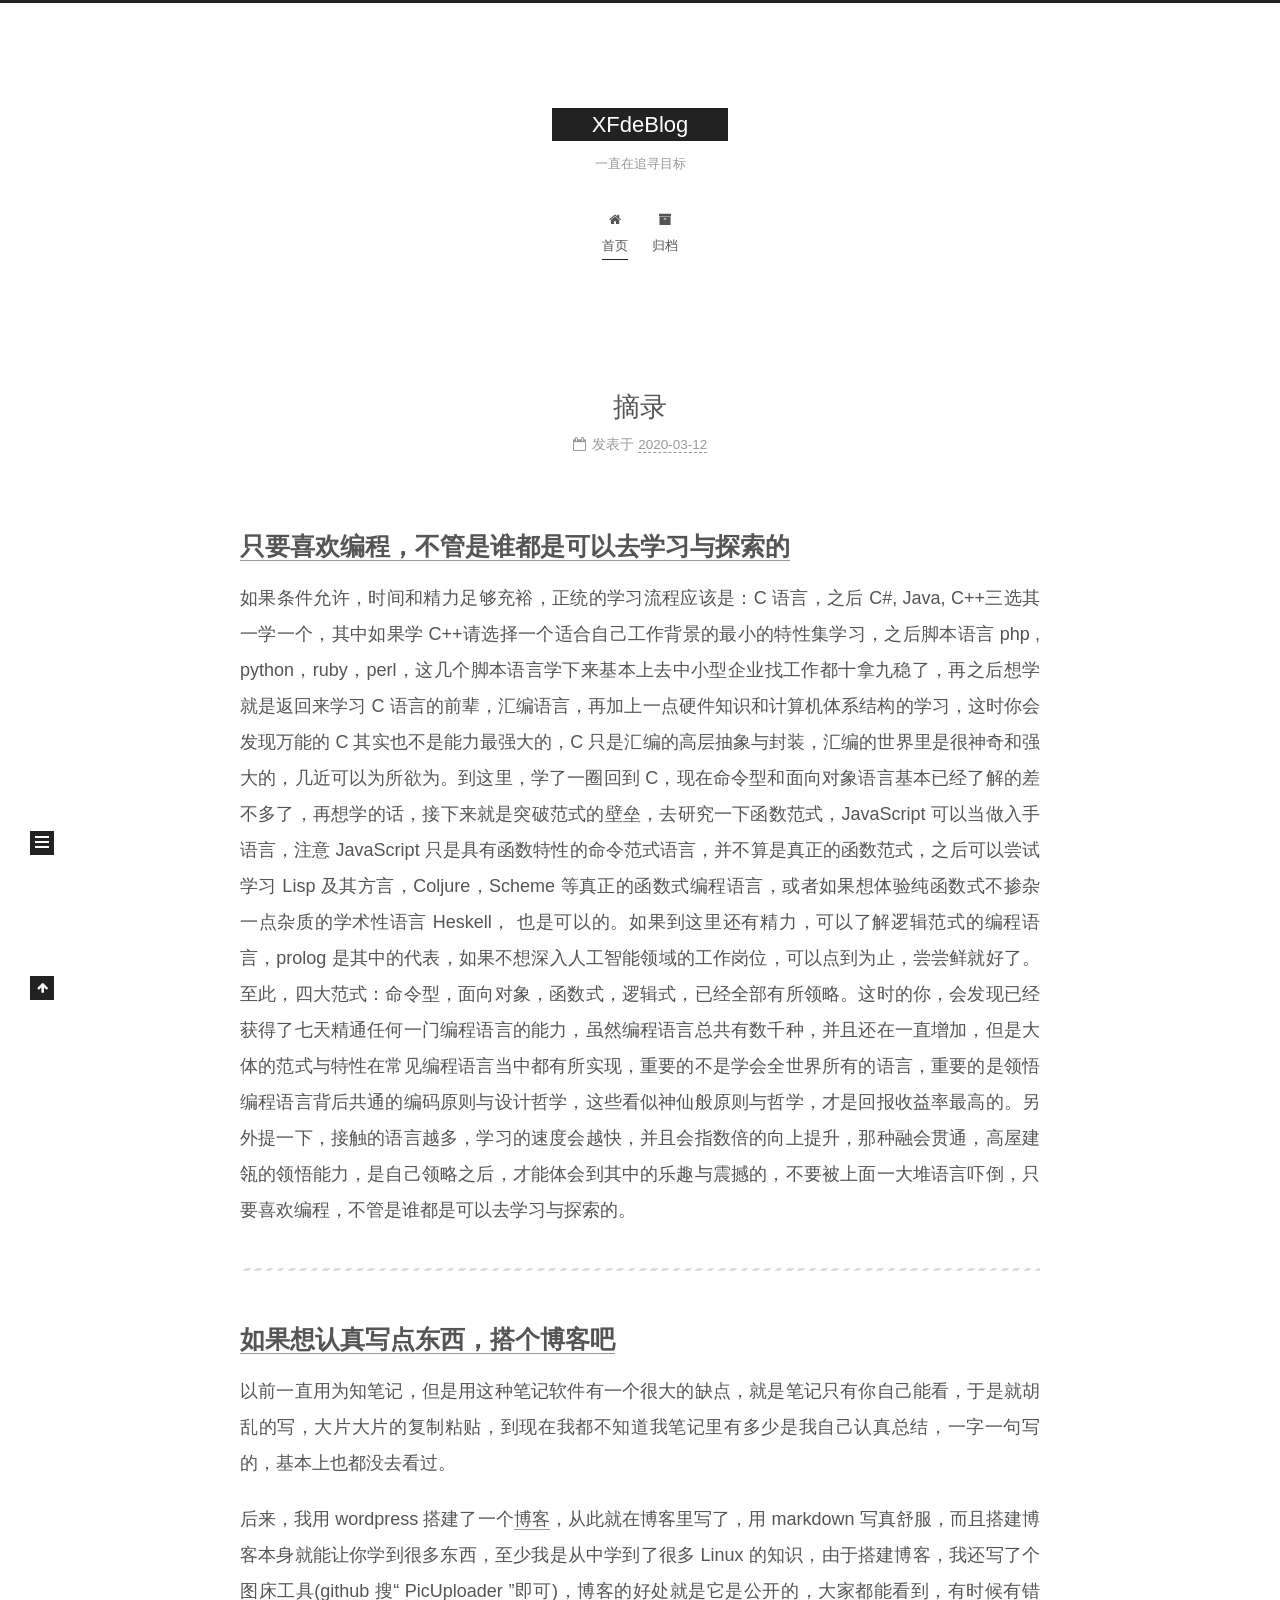
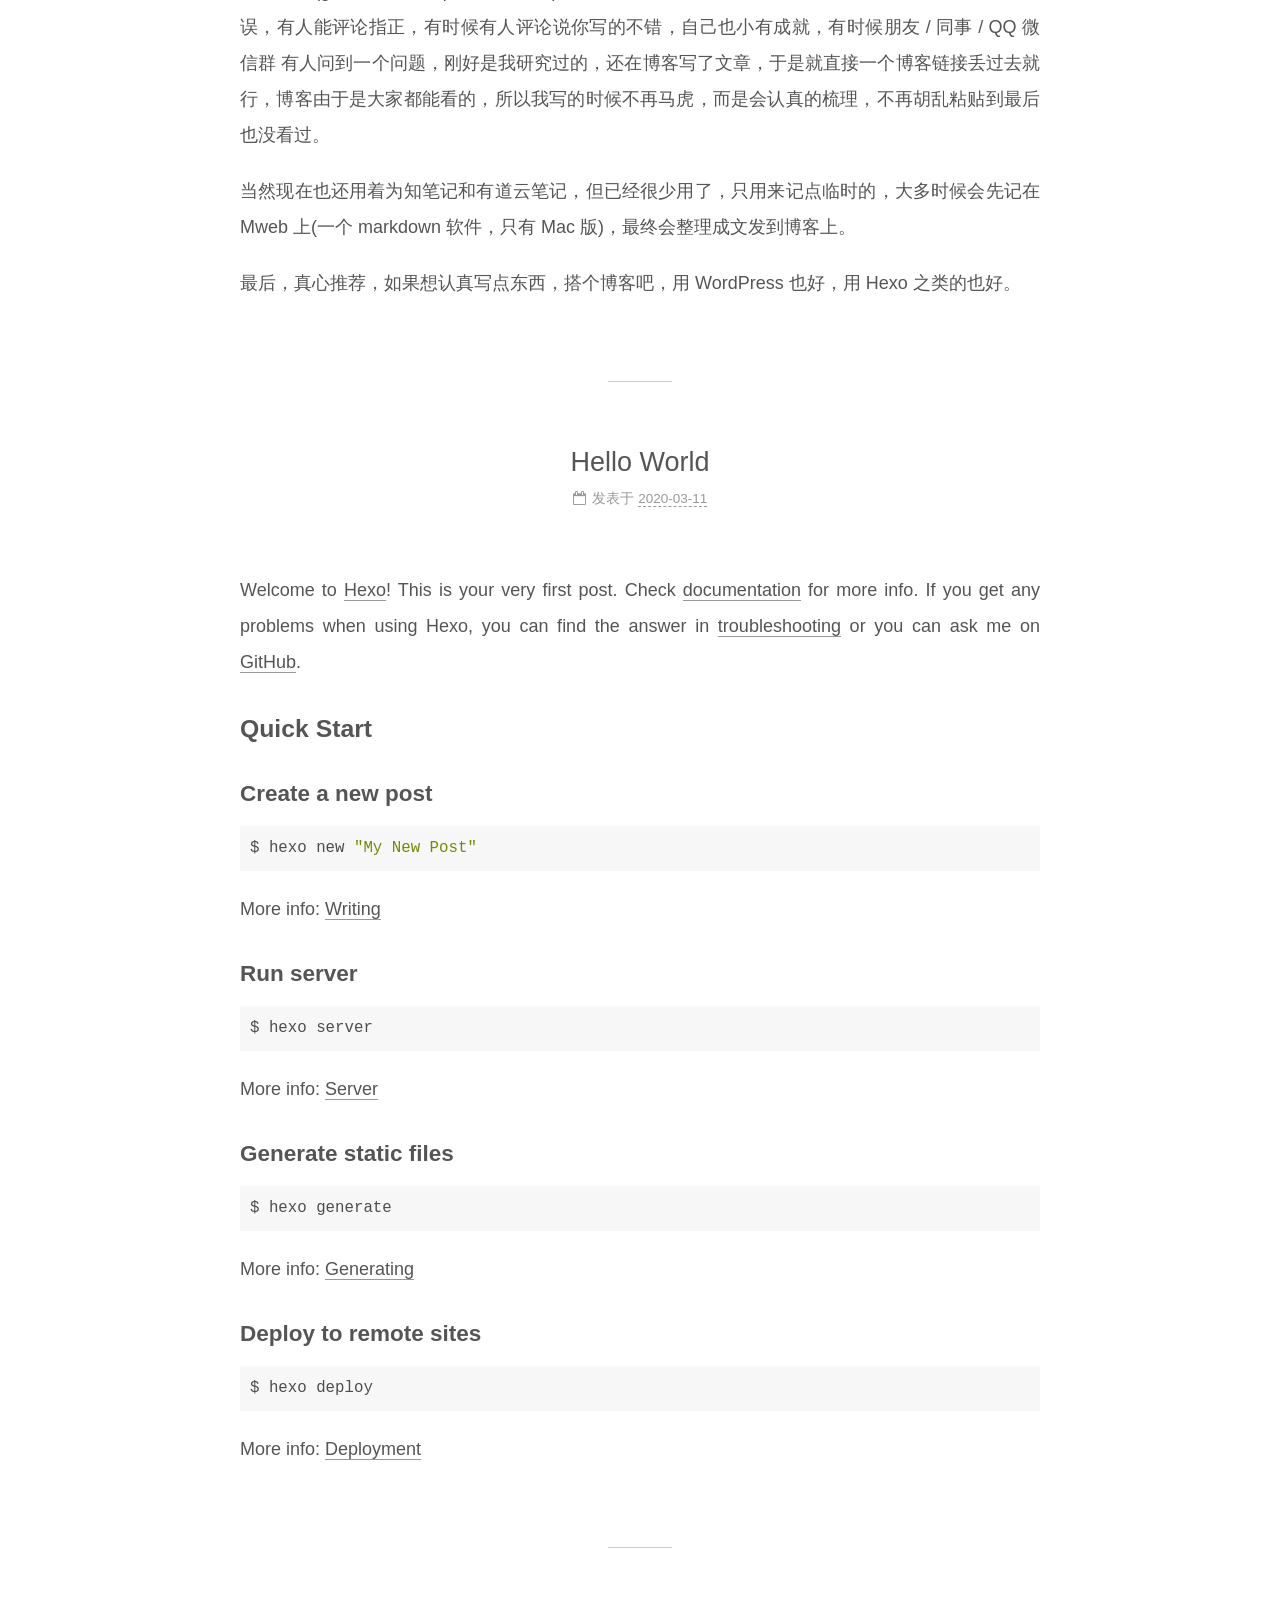
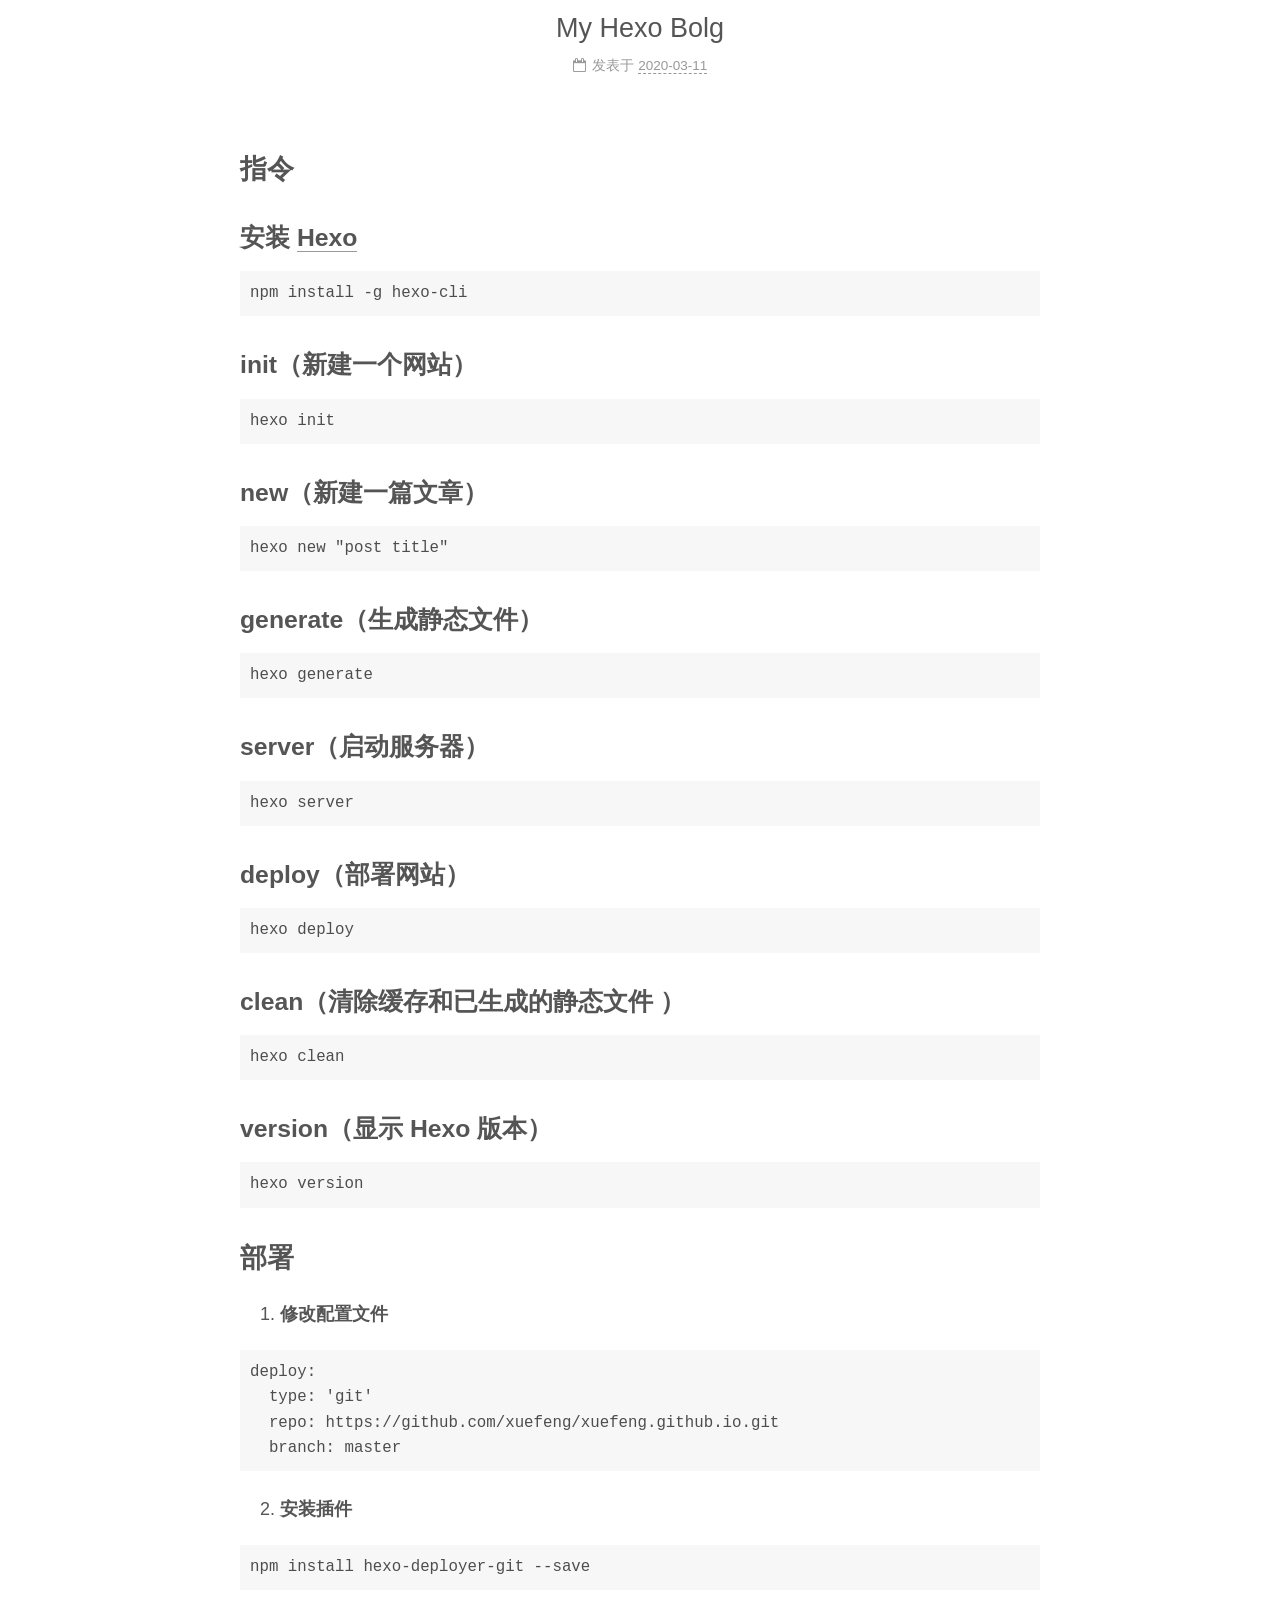
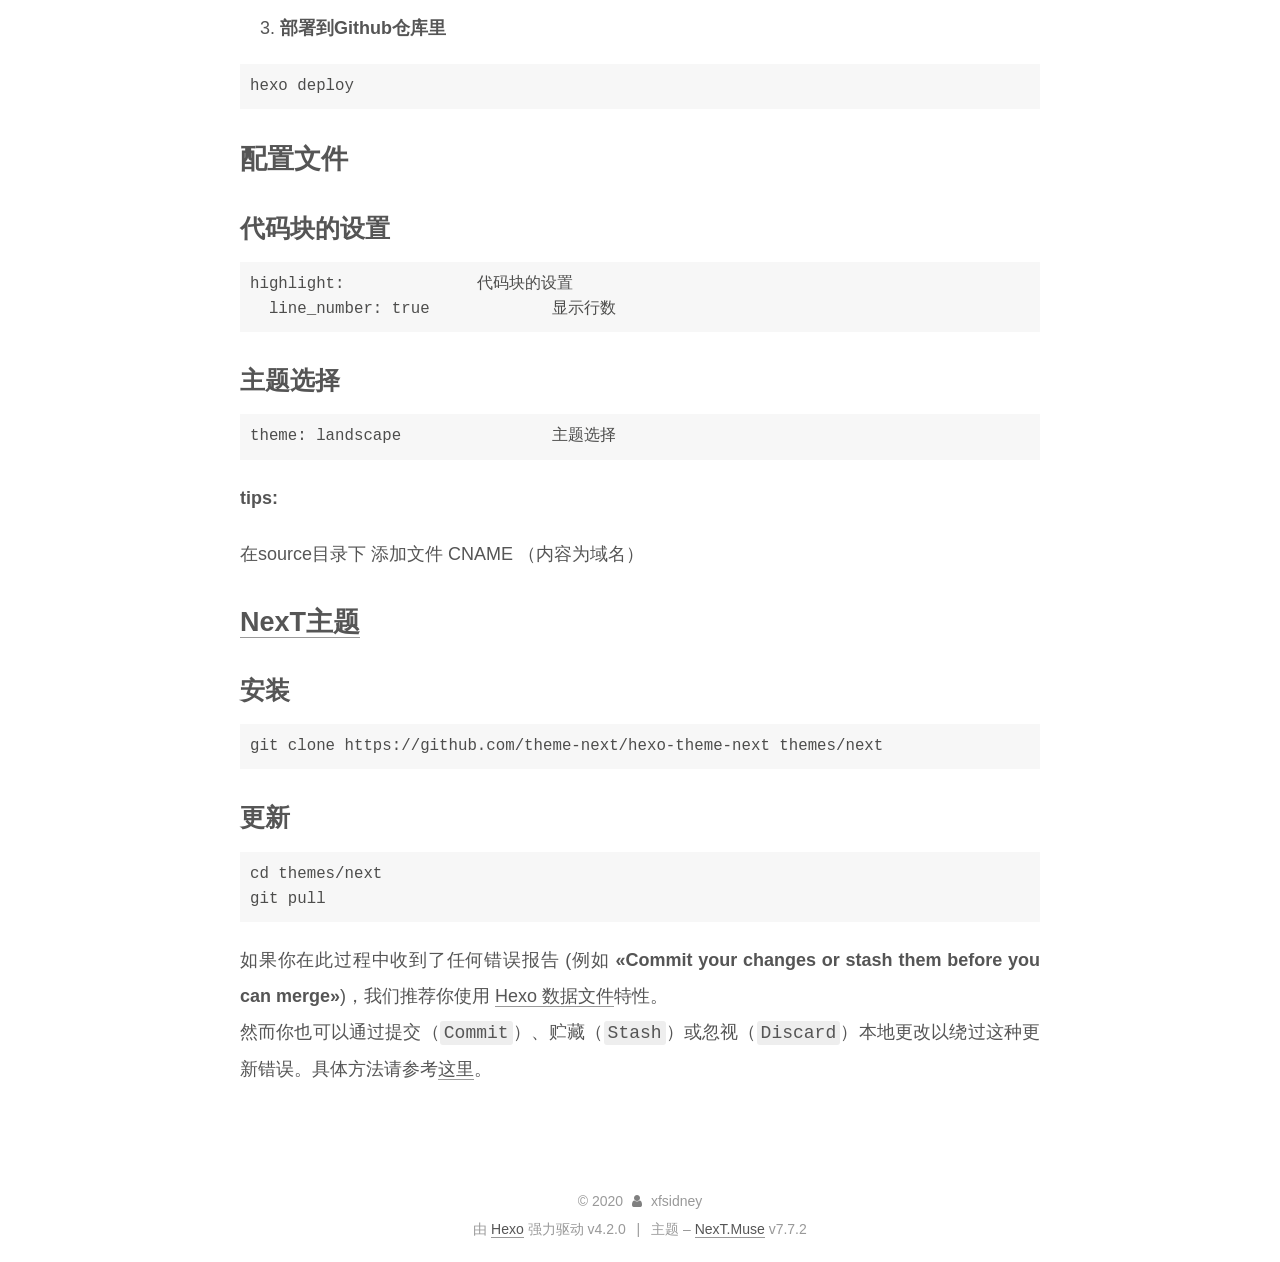
==== commit 7ac805dd: "Site updated: 2020-03-12 10:09:01" ====
--- a/index.html
+++ b/index.html
@@ -149,7 +149,7 @@
   
   
   <article itemscope itemtype="http://schema.org/Article" class="post-block home" lang="zh-CN">
-    <link itemprop="mainEntityOfPage" href="http://yoursite.com/2020/03/11/My-Hexo-Bolg/">
+    <link itemprop="mainEntityOfPage" href="http://yoursite.com/2020/03/12/%E6%91%98%E5%BD%95/">
 
     <span hidden itemprop="author" itemscope itemtype="http://schema.org/Person">
       <meta itemprop="image" content="/images/avatar.gif">
@@ -163,7 +163,7 @@
       <header class="post-header">
         <h1 class="post-title" itemprop="name headline">
           
-            <a href="/2020/03/11/My-Hexo-Bolg/" class="post-title-link" itemprop="url">My Hexo Bolg</a>
+            <a href="/2020/03/12/%E6%91%98%E5%BD%95/" class="post-title-link" itemprop="url">摘录</a>
         </h1>
 
         <div class="post-meta">
@@ -174,7 +174,7 @@
               <span class="post-meta-item-text">发表于</span>
               
 
-              <time title="创建时间：2020-03-11 17:45:47 / 修改时间：20:44:41" itemprop="dateCreated datePublished" datetime="2020-03-11T17:45:47+08:00">2020-03-11</time>
+              <time title="创建时间：2020-03-12 10:02:25 / 修改时间：10:06:54" itemprop="dateCreated datePublished" datetime="2020-03-12T10:02:25+08:00">2020-03-12</time>
             </span>
 
           
@@ -188,50 +188,12 @@
     <div class="post-body" itemprop="articleBody">
 
       
-          <h1 id="指令"><a href="#指令" class="headerlink" title="指令"></a>指令</h1><h2 id="安装-Hexo"><a href="#安装-Hexo" class="headerlink" title="安装 Hexo"></a>安装 <a href="http://hexo.io/" target="_blank" rel="noopener">Hexo</a></h2><figure class="highlight plain"><table><tr><td class="code"><pre><span class="line">npm install -g hexo-cli</span><br></pre></td></tr></table></figure>
-
-<h2 id="init（新建一个网站）"><a href="#init（新建一个网站）" class="headerlink" title="init（新建一个网站）"></a>init（新建一个网站）</h2><figure class="highlight plain"><table><tr><td class="code"><pre><span class="line">hexo init</span><br></pre></td></tr></table></figure>
-
-<h2 id="new（新建一篇文章）"><a href="#new（新建一篇文章）" class="headerlink" title="new（新建一篇文章）"></a>new（新建一篇文章）</h2><figure class="highlight plain"><table><tr><td class="code"><pre><span class="line">hexo new &quot;post title&quot;</span><br></pre></td></tr></table></figure>
-
-<h2 id="generate（生成静态文件）"><a href="#generate（生成静态文件）" class="headerlink" title="generate（生成静态文件）"></a>generate（生成静态文件）</h2><figure class="highlight plain"><table><tr><td class="code"><pre><span class="line">hexo generate</span><br></pre></td></tr></table></figure>
-
-<h2 id="server（启动服务器）"><a href="#server（启动服务器）" class="headerlink" title="server（启动服务器）"></a>server（启动服务器）</h2><figure class="highlight plain"><table><tr><td class="code"><pre><span class="line">hexo server</span><br></pre></td></tr></table></figure>
-
-<h2 id="deploy（部署网站）"><a href="#deploy（部署网站）" class="headerlink" title="deploy（部署网站）"></a>deploy（部署网站）</h2><figure class="highlight plain"><table><tr><td class="code"><pre><span class="line">hexo deploy</span><br></pre></td></tr></table></figure>
-
-<h2 id="clean（清除缓存和已生成的静态文件-）"><a href="#clean（清除缓存和已生成的静态文件-）" class="headerlink" title="clean（清除缓存和已生成的静态文件 ）"></a>clean（清除缓存和已生成的静态文件 ）</h2><figure class="highlight plain"><table><tr><td class="code"><pre><span class="line">hexo clean</span><br></pre></td></tr></table></figure>
-
-<h2 id="version（显示-Hexo-版本）"><a href="#version（显示-Hexo-版本）" class="headerlink" title="version（显示 Hexo 版本）"></a>version（显示 Hexo 版本）</h2><figure class="highlight plain"><table><tr><td class="code"><pre><span class="line">hexo version</span><br></pre></td></tr></table></figure>
-
-
-
-<h1 id="部署"><a href="#部署" class="headerlink" title="部署"></a>部署</h1><ol>
-<li><strong>修改配置文件</strong></li>
-</ol>
-<figure class="highlight plain"><table><tr><td class="code"><pre><span class="line">deploy:</span><br><span class="line">  type: &#39;git&#39;</span><br><span class="line">  repo: https:&#x2F;&#x2F;github.com&#x2F;xuefeng&#x2F;xuefeng.github.io.git</span><br><span class="line">  branch: master</span><br></pre></td></tr></table></figure>
-
-<ol start="2">
-<li><strong>安装插件</strong></li>
-</ol>
-<figure class="highlight plain"><table><tr><td class="code"><pre><span class="line">npm install hexo-deployer-git --save</span><br></pre></td></tr></table></figure>
-
-<ol start="3">
-<li><strong>部署到Github仓库里</strong></li>
-</ol>
-<figure class="highlight plain"><table><tr><td class="code"><pre><span class="line">hexo deploy</span><br></pre></td></tr></table></figure>
-
-<h1 id="配置文件"><a href="#配置文件" class="headerlink" title="配置文件"></a>配置文件</h1><h2 id="代码块的设置"><a href="#代码块的设置" class="headerlink" title="代码块的设置"></a>代码块的设置</h2><figure class="highlight plain"><table><tr><td class="code"><pre><span class="line">highlight:		代码块的设置</span><br><span class="line">  line_number: true		显示行数</span><br></pre></td></tr></table></figure>
-
-<h2 id="主题选择"><a href="#主题选择" class="headerlink" title="主题选择"></a>主题选择</h2><figure class="highlight plain"><table><tr><td class="code"><pre><span class="line">theme: landscape		主题选择</span><br></pre></td></tr></table></figure>
-
-<p><strong>tips:</strong> </p>
-<p>在source目录下 添加文件 CNAME （内容为域名）</p>
-<h1 id="NexT主题"><a href="#NexT主题" class="headerlink" title="NexT主题"></a><a href="https://github.com/theme-next/hexo-theme-next" target="_blank" rel="noopener">NexT主题</a></h1><h2 id="安装"><a href="#安装" class="headerlink" title="安装"></a>安装</h2><figure class="highlight plain"><table><tr><td class="code"><pre><span class="line">git clone https:&#x2F;&#x2F;github.com&#x2F;theme-next&#x2F;hexo-theme-next themes&#x2F;next</span><br></pre></td></tr></table></figure>
-
-<h2 id="更新"><a href="#更新" class="headerlink" title="更新"></a>更新</h2><figure class="highlight plain"><table><tr><td class="code"><pre><span class="line">cd themes&#x2F;next</span><br><span class="line">git pull</span><br></pre></td></tr></table></figure>
-
-<p>如果你在此过程中收到了任何错误报告 (例如 <strong>«Commit your changes or stash them before you can merge»</strong>)，我们推荐你使用 <a href="https://github.com/theme-next/hexo-theme-next/blob/master/docs/zh-CN/DATA-FILES.md" target="_blank" rel="noopener">Hexo 数据文件</a>特性。<br>然而你也可以通过提交（<code>Commit</code>）、贮藏（<code>Stash</code>）或忽视（<code>Discard</code>）本地更改以绕过这种更新错误。具体方法请参考<a href="https://stackoverflow.com/a/15745424/5861495" target="_blank" rel="noopener">这里</a>。</p>
+          <h2 id="只要喜欢编程，不管是谁都是可以去学习与探索的"><a href="#只要喜欢编程，不管是谁都是可以去学习与探索的" class="headerlink" title="只要喜欢编程，不管是谁都是可以去学习与探索的"></a><a href="https://www.v2ex.com/t/651628?p=1#r_8672949" target="_blank" rel="noopener">只要喜欢编程，不管是谁都是可以去学习与探索的</a></h2><p>如果条件允许，时间和精力足够充裕，正统的学习流程应该是：C 语言，之后 C#, Java, C++三选其一学一个，其中如果学 C++请选择一个适合自己工作背景的最小的特性集学习，之后脚本语言 php , python，ruby，perl，这几个脚本语言学下来基本上去中小型企业找工作都十拿九稳了，再之后想学就是返回来学习 C 语言的前辈，汇编语言，再加上一点硬件知识和计算机体系结构的学习，这时你会发现万能的 C 其实也不是能力最强大的，C 只是汇编的高层抽象与封装，汇编的世界里是很神奇和强大的，几近可以为所欲为。到这里，学了一圈回到 C，现在命令型和面向对象语言基本已经了解的差不多了，再想学的话，接下来就是突破范式的壁垒，去研究一下函数范式，JavaScript 可以当做入手语言，注意 JavaScript 只是具有函数特性的命令范式语言，并不算是真正的函数范式，之后可以尝试学习 Lisp 及其方言，Coljure，Scheme 等真正的函数式编程语言，或者如果想体验纯函数式不掺杂一点杂质的学术性语言 Heskell， 也是可以的。如果到这里还有精力，可以了解逻辑范式的编程语言，prolog 是其中的代表，如果不想深入人工智能领域的工作岗位，可以点到为止，尝尝鲜就好了。至此，四大范式：命令型，面向对象，函数式，逻辑式，已经全部有所领略。这时的你，会发现已经获得了七天精通任何一门编程语言的能力，虽然编程语言总共有数千种，并且还在一直增加，但是大体的范式与特性在常见编程语言当中都有所实现，重要的不是学会全世界所有的语言，重要的是领悟编程语言背后共通的编码原则与设计哲学，这些看似神仙般原则与哲学，才是回报收益率最高的。另外提一下，接触的语言越多，学习的速度会越快，并且会指数倍的向上提升，那种融会贯通，高屋建瓴的领悟能力，是自己领略之后，才能体会到其中的乐趣与震撼的，不要被上面一大堆语言吓倒，只要喜欢编程，不管是谁都是可以去学习与探索的。</p>
+<hr>
+<h2 id="如果想认真写点东西，搭个博客吧"><a href="#如果想认真写点东西，搭个博客吧" class="headerlink" title="如果想认真写点东西，搭个博客吧"></a><a href="https://www.v2ex.com/t/593579?p=1#r_7789566" target="_blank" rel="noopener">如果想认真写点东西，搭个博客吧</a></h2><p>以前一直用为知笔记，但是用这种笔记软件有一个很大的缺点，就是笔记只有你自己能看，于是就胡乱的写，大片大片的复制粘贴，到现在我都不知道我笔记里有多少是我自己认真总结，一字一句写的，基本上也都没去看过。</p>
+<p>后来，我用 wordpress 搭建了一个<a href="https://www.xiebruce.top" target="_blank" rel="noopener">博客</a>，从此就在博客里写了，用 markdown 写真舒服，而且搭建博客本身就能让你学到很多东西，至少我是从中学到了很多 Linux 的知识，由于搭建博客，我还写了个图床工具(github 搜“ PicUploader ”即可)，博客的好处就是它是公开的，大家都能看到，有时候有错误，有人能评论指正，有时候有人评论说你写的不错，自己也小有成就，有时候朋友 / 同事 / QQ 微信群 有人问到一个问题，刚好是我研究过的，还在博客写了文章，于是就直接一个博客链接丢过去就行，博客由于是大家都能看的，所以我写的时候不再马虎，而是会认真的梳理，不再胡乱粘贴到最后也没看过。</p>
+<p>当然现在也还用着为知笔记和有道云笔记，但已经很少用了，只用来记点临时的，大多时候会先记在 Mweb 上(一个 markdown 软件，只有 Mac 版)，最终会整理成文发到博客上。</p>
+<p>最后，真心推荐，如果想认真写点东西，搭个博客吧，用 WordPress 也好，用 Hexo 之类的也好。</p>
 
       
     </div>
@@ -274,8 +236,9 @@
                 <i class="fa fa-calendar-o"></i>
               </span>
               <span class="post-meta-item-text">发表于</span>
-
-              <time title="创建时间：2020-03-11 16:58:15" itemprop="dateCreated datePublished" datetime="2020-03-11T16:58:15+08:00">2020-03-11</time>
+              
+
+              <time title="创建时间：2020-03-11 20:57:21 / 修改时间：16:58:15" itemprop="dateCreated datePublished" datetime="2020-03-11T20:57:21+08:00">2020-03-11</time>
             </span>
 
           
@@ -302,6 +265,108 @@
 <h3 id="Deploy-to-remote-sites"><a href="#Deploy-to-remote-sites" class="headerlink" title="Deploy to remote sites"></a>Deploy to remote sites</h3><figure class="highlight bash"><table><tr><td class="code"><pre><span class="line">$ hexo deploy</span><br></pre></td></tr></table></figure>
 
 <p>More info: <a href="https://hexo.io/docs/one-command-deployment.html" target="_blank" rel="noopener">Deployment</a></p>
+
+      
+    </div>
+
+    
+    
+    
+      <footer class="post-footer">
+        <div class="post-eof"></div>
+      </footer>
+  </article>
+  
+  
+  
+
+        
+  
+  
+  <article itemscope itemtype="http://schema.org/Article" class="post-block home" lang="zh-CN">
+    <link itemprop="mainEntityOfPage" href="http://yoursite.com/2020/03/11/My-Hexo-Blog/">
+
+    <span hidden itemprop="author" itemscope itemtype="http://schema.org/Person">
+      <meta itemprop="image" content="/images/avatar.gif">
+      <meta itemprop="name" content="xfsidney">
+      <meta itemprop="description" content="自由与旅游的行程">
+    </span>
+
+    <span hidden itemprop="publisher" itemscope itemtype="http://schema.org/Organization">
+      <meta itemprop="name" content="XFdeBlog">
+    </span>
+      <header class="post-header">
+        <h1 class="post-title" itemprop="name headline">
+          
+            <a href="/2020/03/11/My-Hexo-Blog/" class="post-title-link" itemprop="url">My Hexo Bolg</a>
+        </h1>
+
+        <div class="post-meta">
+            <span class="post-meta-item">
+              <span class="post-meta-item-icon">
+                <i class="fa fa-calendar-o"></i>
+              </span>
+              <span class="post-meta-item-text">发表于</span>
+              
+
+              <time title="创建时间：2020-03-11 17:45:47 / 修改时间：20:44:41" itemprop="dateCreated datePublished" datetime="2020-03-11T17:45:47+08:00">2020-03-11</time>
+            </span>
+
+          
+
+        </div>
+      </header>
+
+    
+    
+    
+    <div class="post-body" itemprop="articleBody">
+
+      
+          <h1 id="指令"><a href="#指令" class="headerlink" title="指令"></a>指令</h1><h2 id="安装-Hexo"><a href="#安装-Hexo" class="headerlink" title="安装 Hexo"></a>安装 <a href="http://hexo.io/" target="_blank" rel="noopener">Hexo</a></h2><figure class="highlight plain"><table><tr><td class="code"><pre><span class="line">npm install -g hexo-cli</span><br></pre></td></tr></table></figure>
+
+<h2 id="init（新建一个网站）"><a href="#init（新建一个网站）" class="headerlink" title="init（新建一个网站）"></a>init（新建一个网站）</h2><figure class="highlight plain"><table><tr><td class="code"><pre><span class="line">hexo init</span><br></pre></td></tr></table></figure>
+
+<h2 id="new（新建一篇文章）"><a href="#new（新建一篇文章）" class="headerlink" title="new（新建一篇文章）"></a>new（新建一篇文章）</h2><figure class="highlight plain"><table><tr><td class="code"><pre><span class="line">hexo new &quot;post title&quot;</span><br></pre></td></tr></table></figure>
+
+<h2 id="generate（生成静态文件）"><a href="#generate（生成静态文件）" class="headerlink" title="generate（生成静态文件）"></a>generate（生成静态文件）</h2><figure class="highlight plain"><table><tr><td class="code"><pre><span class="line">hexo generate</span><br></pre></td></tr></table></figure>
+
+<h2 id="server（启动服务器）"><a href="#server（启动服务器）" class="headerlink" title="server（启动服务器）"></a>server（启动服务器）</h2><figure class="highlight plain"><table><tr><td class="code"><pre><span class="line">hexo server</span><br></pre></td></tr></table></figure>
+
+<h2 id="deploy（部署网站）"><a href="#deploy（部署网站）" class="headerlink" title="deploy（部署网站）"></a>deploy（部署网站）</h2><figure class="highlight plain"><table><tr><td class="code"><pre><span class="line">hexo deploy</span><br></pre></td></tr></table></figure>
+
+<h2 id="clean（清除缓存和已生成的静态文件-）"><a href="#clean（清除缓存和已生成的静态文件-）" class="headerlink" title="clean（清除缓存和已生成的静态文件 ）"></a>clean（清除缓存和已生成的静态文件 ）</h2><figure class="highlight plain"><table><tr><td class="code"><pre><span class="line">hexo clean</span><br></pre></td></tr></table></figure>
+
+<h2 id="version（显示-Hexo-版本）"><a href="#version（显示-Hexo-版本）" class="headerlink" title="version（显示 Hexo 版本）"></a>version（显示 Hexo 版本）</h2><figure class="highlight plain"><table><tr><td class="code"><pre><span class="line">hexo version</span><br></pre></td></tr></table></figure>
+
+
+
+<h1 id="部署"><a href="#部署" class="headerlink" title="部署"></a>部署</h1><ol>
+<li><strong>修改配置文件</strong></li>
+</ol>
+<figure class="highlight plain"><table><tr><td class="code"><pre><span class="line">deploy:</span><br><span class="line">  type: &#39;git&#39;</span><br><span class="line">  repo: https:&#x2F;&#x2F;github.com&#x2F;xuefeng&#x2F;xuefeng.github.io.git</span><br><span class="line">  branch: master</span><br></pre></td></tr></table></figure>
+
+<ol start="2">
+<li><strong>安装插件</strong></li>
+</ol>
+<figure class="highlight plain"><table><tr><td class="code"><pre><span class="line">npm install hexo-deployer-git --save</span><br></pre></td></tr></table></figure>
+
+<ol start="3">
+<li><strong>部署到Github仓库里</strong></li>
+</ol>
+<figure class="highlight plain"><table><tr><td class="code"><pre><span class="line">hexo deploy</span><br></pre></td></tr></table></figure>
+
+<h1 id="配置文件"><a href="#配置文件" class="headerlink" title="配置文件"></a>配置文件</h1><h2 id="代码块的设置"><a href="#代码块的设置" class="headerlink" title="代码块的设置"></a>代码块的设置</h2><figure class="highlight plain"><table><tr><td class="code"><pre><span class="line">highlight:		代码块的设置</span><br><span class="line">  line_number: true		显示行数</span><br></pre></td></tr></table></figure>
+
+<h2 id="主题选择"><a href="#主题选择" class="headerlink" title="主题选择"></a>主题选择</h2><figure class="highlight plain"><table><tr><td class="code"><pre><span class="line">theme: landscape		主题选择</span><br></pre></td></tr></table></figure>
+
+<p><strong>tips:</strong> </p>
+<p>在source目录下 添加文件 CNAME （内容为域名）</p>
+<h1 id="NexT主题"><a href="#NexT主题" class="headerlink" title="NexT主题"></a><a href="https://github.com/theme-next/hexo-theme-next" target="_blank" rel="noopener">NexT主题</a></h1><h2 id="安装"><a href="#安装" class="headerlink" title="安装"></a>安装</h2><figure class="highlight plain"><table><tr><td class="code"><pre><span class="line">git clone https:&#x2F;&#x2F;github.com&#x2F;theme-next&#x2F;hexo-theme-next themes&#x2F;next</span><br></pre></td></tr></table></figure>
+
+<h2 id="更新"><a href="#更新" class="headerlink" title="更新"></a>更新</h2><figure class="highlight plain"><table><tr><td class="code"><pre><span class="line">cd themes&#x2F;next</span><br><span class="line">git pull</span><br></pre></td></tr></table></figure>
+
+<p>如果你在此过程中收到了任何错误报告 (例如 <strong>«Commit your changes or stash them before you can merge»</strong>)，我们推荐你使用 <a href="https://github.com/theme-next/hexo-theme-next/blob/master/docs/zh-CN/DATA-FILES.md" target="_blank" rel="noopener">Hexo 数据文件</a>特性。<br>然而你也可以通过提交（<code>Commit</code>）、贮藏（<code>Stash</code>）或忽视（<code>Discard</code>）本地更改以绕过这种更新错误。具体方法请参考<a href="https://stackoverflow.com/a/15745424/5861495" target="_blank" rel="noopener">这里</a>。</p>
 
       
     </div>
@@ -384,7 +449,7 @@
       <div class="site-state-item site-state-posts">
           <a href="/archives/">
         
-          <span class="site-state-item-count">2</span>
+          <span class="site-state-item-count">3</span>
           <span class="site-state-item-name">日志</span>
         </a>
       </div>
--- a/css/main.css
+++ b/css/main.css
@@ -1162,7 +1162,7 @@
 }
 .links-of-author a::before,
 .links-of-author span.exturl::before {
-  background: #b6cca1;
+  background: #b660ff;
   border-radius: 50%;
   content: ' ';
   display: inline-block;
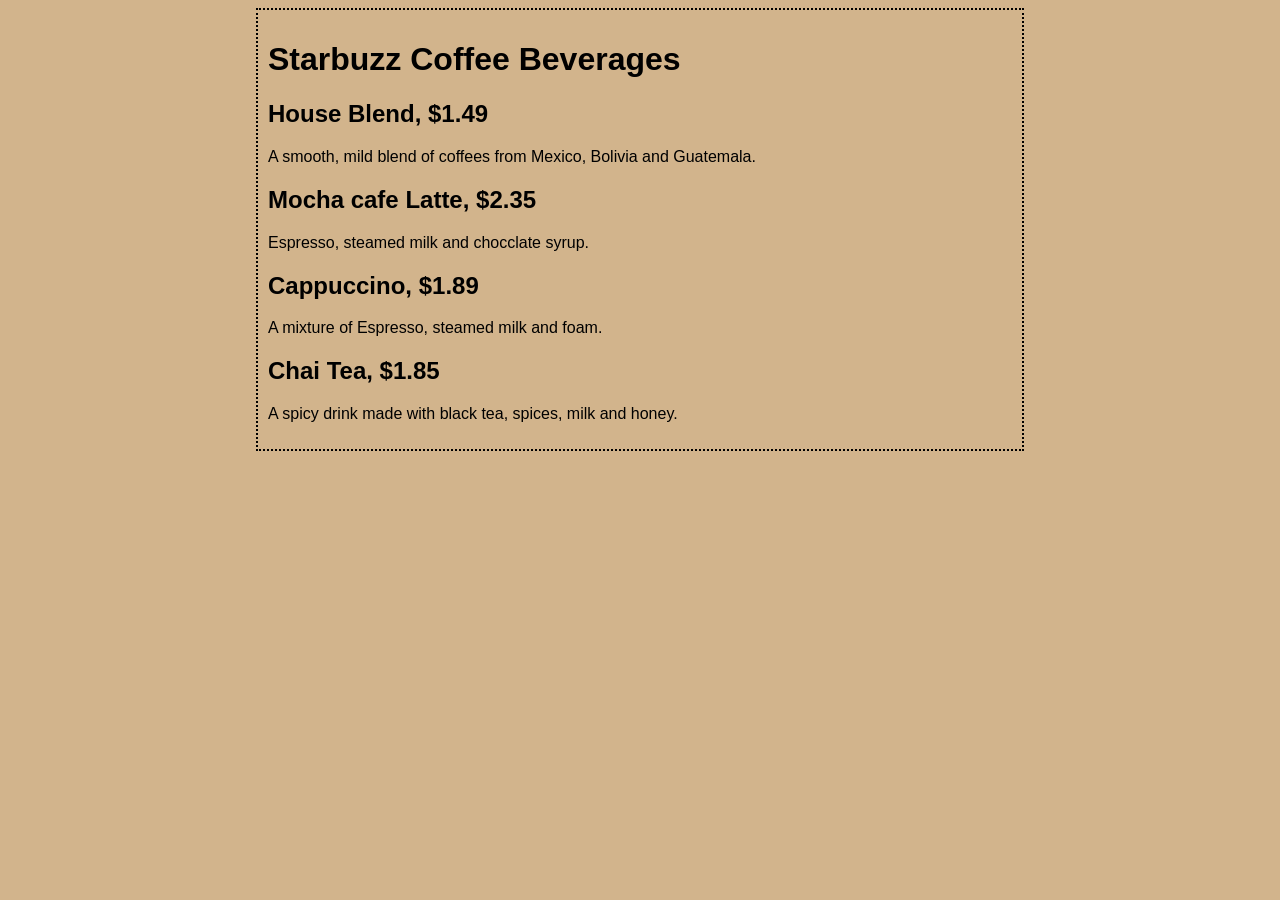
==== commit 99949eb2: "主页面" ====
--- a/index.html
+++ b/index.html
@@ -1,542 +1,41 @@
 <!DOCTYPE html>
-<html lang="zh-CN">
+<html lang="en">
+
 <head>
-  <meta charset="UTF-8">
-<meta name="viewport" content="width=device-width, initial-scale=1, maximum-scale=2">
-<meta name="theme-color" content="#222">
-<meta name="generator" content="Hexo 4.2.0">
-  <link rel="apple-touch-icon" sizes="180x180" href="/images/apple-touch-icon-next.png">
-  <link rel="icon" type="image/png" sizes="32x32" href="/images/favicon-32x32-next.png">
-  <link rel="icon" type="image/png" sizes="16x16" href="/images/favicon-16x16-next.png">
-  <link rel="mask-icon" href="/images/logo.svg" color="#222">
+    <meta charset="UTF-8">
+    <meta http-equiv="X-UA-Compatible" content="IE=edge">
+    <meta name="viewport" content="width=device-width, initial-scale=1.0">
+    <title>Starbuzz Coffee</title>
+    <style type="text/css">
+        body {
+            /* 设置背景色为土黄色 */
+            background-color: #d2b48c;
+            /* 设置左右外边距分别占页面的20% */
+            margin-left: 20%;
+            margin-right: 20%;
+            /* 定义页面主体周围的边距是虚线，颜色为黑色 */
+            border: 2px dotted black;
+            /* 在页面主体周围创建一些内边距 */
+            padding: 10px 10px 10px 10px;
+            /* 定义文本使用的字体 */
+            font-family: sans-serif;
+        }
+    </style>
 
-<link rel="stylesheet" href="/css/main.css">
+<body>
+    <h1>Starbuzz Coffee Beverages</h1>
 
+    <h2>House Blend, $1.49</h2>
+    <p>A smooth, mild blend of coffees from Mexico, Bolivia and Guatemala.</p>
 
-<link rel="stylesheet" href="/lib/font-awesome/css/font-awesome.min.css">
+    <h2>Mocha cafe Latte, $2.35</h2>
+    <p>Espresso, steamed milk and chocclate syrup.</p>
 
-<script id="hexo-configurations">
-    var NexT = window.NexT || {};
-    var CONFIG = {"hostname":"yoursite.com","root":"/","scheme":"Muse","version":"7.7.2","exturl":false,"sidebar":{"position":"left","display":"post","padding":18,"offset":12,"onmobile":false},"copycode":{"enable":false,"show_result":false,"style":null},"back2top":{"enable":true,"sidebar":false,"scrollpercent":false},"bookmark":{"enable":false,"color":"#222","save":"auto"},"fancybox":false,"mediumzoom":false,"lazyload":false,"pangu":false,"comments":{"style":"tabs","active":null,"storage":true,"lazyload":false,"nav":null},"algolia":{"hits":{"per_page":10},"labels":{"input_placeholder":"Search for Posts","hits_empty":"We didn't find any results for the search: ${query}","hits_stats":"${hits} results found in ${time} ms"}},"localsearch":{"enable":false,"trigger":"auto","top_n_per_article":1,"unescape":false,"preload":false},"motion":{"enable":true,"async":false,"transition":{"post_block":"fadeIn","post_header":"slideDownIn","post_body":"slideDownIn","coll_header":"slideLeftIn","sidebar":"slideUpIn"}}};
-  </script>
+    <h2>Cappuccino, $1.89</h2>
+    <p>A mixture of Espresso, steamed milk and foam.</p>
 
-  <meta name="description" content="自由与旅游的行程">
-<meta property="og:type" content="website">
-<meta property="og:title" content="XFdeBlog">
-<meta property="og:url" content="http://yoursite.com/index.html">
-<meta property="og:site_name" content="XFdeBlog">
-<meta property="og:description" content="自由与旅游的行程">
-<meta property="og:locale" content="zh_CN">
-<meta property="article:author" content="xfsidney">
-<meta property="article:tag" content="xfsidney">
-<meta property="article:tag" content="xfdeblog">
-<meta name="twitter:card" content="summary">
+    <h2>Chai Tea, $1.85</h2>
+    <p>A spicy drink made with black tea, spices, milk and honey.</p>
+</body>
 
-<link rel="canonical" href="http://yoursite.com/">
-
-
-<script id="page-configurations">
-  // https://hexo.io/docs/variables.html
-  CONFIG.page = {
-    sidebar: "",
-    isHome : true,
-    isPost : false
-  };
-</script>
-
-  <title>XFdeBlog</title>
-  
-
-
-
-
-
-
-  <noscript>
-  <style>
-  .use-motion .brand,
-  .use-motion .menu-item,
-  .sidebar-inner,
-  .use-motion .post-block,
-  .use-motion .pagination,
-  .use-motion .comments,
-  .use-motion .post-header,
-  .use-motion .post-body,
-  .use-motion .collection-header { opacity: initial; }
-
-  .use-motion .site-title,
-  .use-motion .site-subtitle {
-    opacity: initial;
-    top: initial;
-  }
-
-  .use-motion .logo-line-before i { left: initial; }
-  .use-motion .logo-line-after i { right: initial; }
-  </style>
-</noscript>
-
-</head>
-
-<body itemscope itemtype="http://schema.org/WebPage">
-  <div class="container use-motion">
-    <div class="headband"></div>
-
-    <header class="header" itemscope itemtype="http://schema.org/WPHeader">
-      <div class="header-inner"><div class="site-brand-container">
-  <div class="site-nav-toggle">
-    <div class="toggle" aria-label="切换导航栏">
-      <span class="toggle-line toggle-line-first"></span>
-      <span class="toggle-line toggle-line-middle"></span>
-      <span class="toggle-line toggle-line-last"></span>
-    </div>
-  </div>
-
-  <div class="site-meta">
-
-    <div>
-      <a href="/" class="brand" rel="start">
-        <span class="logo-line-before"><i></i></span>
-        <span class="site-title">XFdeBlog</span>
-        <span class="logo-line-after"><i></i></span>
-      </a>
-    </div>
-        <p class="site-subtitle">一直在追寻目标</p>
-  </div>
-
-  <div class="site-nav-right">
-    <div class="toggle popup-trigger">
-    </div>
-  </div>
-</div>
-
-
-<nav class="site-nav">
-  
-  <ul id="menu" class="menu">
-        <li class="menu-item menu-item-home">
-
-    <a href="/" rel="section"><i class="fa fa-fw fa-home"></i>首页</a>
-
-  </li>
-        <li class="menu-item menu-item-archives">
-
-    <a href="/archives/" rel="section"><i class="fa fa-fw fa-archive"></i>归档</a>
-
-  </li>
-  </ul>
-
-</nav>
-</div>
-    </header>
-
-    
-  <div class="back-to-top">
-    <i class="fa fa-arrow-up"></i>
-    <span>0%</span>
-  </div>
-
-
-    <main class="main">
-      <div class="main-inner">
-        <div class="content-wrap">
-          
-
-          <div class="content">
-            
-
-  <div class="posts-expand">
-        
-  
-  
-  <article itemscope itemtype="http://schema.org/Article" class="post-block home" lang="zh-CN">
-    <link itemprop="mainEntityOfPage" href="http://yoursite.com/2020/03/12/%E6%91%98%E5%BD%95/">
-
-    <span hidden itemprop="author" itemscope itemtype="http://schema.org/Person">
-      <meta itemprop="image" content="/images/avatar.gif">
-      <meta itemprop="name" content="xfsidney">
-      <meta itemprop="description" content="自由与旅游的行程">
-    </span>
-
-    <span hidden itemprop="publisher" itemscope itemtype="http://schema.org/Organization">
-      <meta itemprop="name" content="XFdeBlog">
-    </span>
-      <header class="post-header">
-        <h1 class="post-title" itemprop="name headline">
-          
-            <a href="/2020/03/12/%E6%91%98%E5%BD%95/" class="post-title-link" itemprop="url">摘录</a>
-        </h1>
-
-        <div class="post-meta">
-            <span class="post-meta-item">
-              <span class="post-meta-item-icon">
-                <i class="fa fa-calendar-o"></i>
-              </span>
-              <span class="post-meta-item-text">发表于</span>
-              
-
-              <time title="创建时间：2020-03-12 10:02:25 / 修改时间：10:06:54" itemprop="dateCreated datePublished" datetime="2020-03-12T10:02:25+08:00">2020-03-12</time>
-            </span>
-
-          
-
-        </div>
-      </header>
-
-    
-    
-    
-    <div class="post-body" itemprop="articleBody">
-
-      
-          <h2 id="只要喜欢编程，不管是谁都是可以去学习与探索的"><a href="#只要喜欢编程，不管是谁都是可以去学习与探索的" class="headerlink" title="只要喜欢编程，不管是谁都是可以去学习与探索的"></a><a href="https://www.v2ex.com/t/651628?p=1#r_8672949" target="_blank" rel="noopener">只要喜欢编程，不管是谁都是可以去学习与探索的</a></h2><p>如果条件允许，时间和精力足够充裕，正统的学习流程应该是：C 语言，之后 C#, Java, C++三选其一学一个，其中如果学 C++请选择一个适合自己工作背景的最小的特性集学习，之后脚本语言 php , python，ruby，perl，这几个脚本语言学下来基本上去中小型企业找工作都十拿九稳了，再之后想学就是返回来学习 C 语言的前辈，汇编语言，再加上一点硬件知识和计算机体系结构的学习，这时你会发现万能的 C 其实也不是能力最强大的，C 只是汇编的高层抽象与封装，汇编的世界里是很神奇和强大的，几近可以为所欲为。到这里，学了一圈回到 C，现在命令型和面向对象语言基本已经了解的差不多了，再想学的话，接下来就是突破范式的壁垒，去研究一下函数范式，JavaScript 可以当做入手语言，注意 JavaScript 只是具有函数特性的命令范式语言，并不算是真正的函数范式，之后可以尝试学习 Lisp 及其方言，Coljure，Scheme 等真正的函数式编程语言，或者如果想体验纯函数式不掺杂一点杂质的学术性语言 Heskell， 也是可以的。如果到这里还有精力，可以了解逻辑范式的编程语言，prolog 是其中的代表，如果不想深入人工智能领域的工作岗位，可以点到为止，尝尝鲜就好了。至此，四大范式：命令型，面向对象，函数式，逻辑式，已经全部有所领略。这时的你，会发现已经获得了七天精通任何一门编程语言的能力，虽然编程语言总共有数千种，并且还在一直增加，但是大体的范式与特性在常见编程语言当中都有所实现，重要的不是学会全世界所有的语言，重要的是领悟编程语言背后共通的编码原则与设计哲学，这些看似神仙般原则与哲学，才是回报收益率最高的。另外提一下，接触的语言越多，学习的速度会越快，并且会指数倍的向上提升，那种融会贯通，高屋建瓴的领悟能力，是自己领略之后，才能体会到其中的乐趣与震撼的，不要被上面一大堆语言吓倒，只要喜欢编程，不管是谁都是可以去学习与探索的。</p>
-<hr>
-<h2 id="如果想认真写点东西，搭个博客吧"><a href="#如果想认真写点东西，搭个博客吧" class="headerlink" title="如果想认真写点东西，搭个博客吧"></a><a href="https://www.v2ex.com/t/593579?p=1#r_7789566" target="_blank" rel="noopener">如果想认真写点东西，搭个博客吧</a></h2><p>以前一直用为知笔记，但是用这种笔记软件有一个很大的缺点，就是笔记只有你自己能看，于是就胡乱的写，大片大片的复制粘贴，到现在我都不知道我笔记里有多少是我自己认真总结，一字一句写的，基本上也都没去看过。</p>
-<p>后来，我用 wordpress 搭建了一个<a href="https://www.xiebruce.top" target="_blank" rel="noopener">博客</a>，从此就在博客里写了，用 markdown 写真舒服，而且搭建博客本身就能让你学到很多东西，至少我是从中学到了很多 Linux 的知识，由于搭建博客，我还写了个图床工具(github 搜“ PicUploader ”即可)，博客的好处就是它是公开的，大家都能看到，有时候有错误，有人能评论指正，有时候有人评论说你写的不错，自己也小有成就，有时候朋友 / 同事 / QQ 微信群 有人问到一个问题，刚好是我研究过的，还在博客写了文章，于是就直接一个博客链接丢过去就行，博客由于是大家都能看的，所以我写的时候不再马虎，而是会认真的梳理，不再胡乱粘贴到最后也没看过。</p>
-<p>当然现在也还用着为知笔记和有道云笔记，但已经很少用了，只用来记点临时的，大多时候会先记在 Mweb 上(一个 markdown 软件，只有 Mac 版)，最终会整理成文发到博客上。</p>
-<p>最后，真心推荐，如果想认真写点东西，搭个博客吧，用 WordPress 也好，用 Hexo 之类的也好。</p>
-
-      
-    </div>
-
-    
-    
-    
-      <footer class="post-footer">
-        <div class="post-eof"></div>
-      </footer>
-  </article>
-  
-  
-  
-
-        
-  
-  
-  <article itemscope itemtype="http://schema.org/Article" class="post-block home" lang="zh-CN">
-    <link itemprop="mainEntityOfPage" href="http://yoursite.com/2020/03/11/hello-world/">
-
-    <span hidden itemprop="author" itemscope itemtype="http://schema.org/Person">
-      <meta itemprop="image" content="/images/avatar.gif">
-      <meta itemprop="name" content="xfsidney">
-      <meta itemprop="description" content="自由与旅游的行程">
-    </span>
-
-    <span hidden itemprop="publisher" itemscope itemtype="http://schema.org/Organization">
-      <meta itemprop="name" content="XFdeBlog">
-    </span>
-      <header class="post-header">
-        <h1 class="post-title" itemprop="name headline">
-          
-            <a href="/2020/03/11/hello-world/" class="post-title-link" itemprop="url">Hello World</a>
-        </h1>
-
-        <div class="post-meta">
-            <span class="post-meta-item">
-              <span class="post-meta-item-icon">
-                <i class="fa fa-calendar-o"></i>
-              </span>
-              <span class="post-meta-item-text">发表于</span>
-              
-
-              <time title="创建时间：2020-03-11 20:57:21 / 修改时间：16:58:15" itemprop="dateCreated datePublished" datetime="2020-03-11T20:57:21+08:00">2020-03-11</time>
-            </span>
-
-          
-
-        </div>
-      </header>
-
-    
-    
-    
-    <div class="post-body" itemprop="articleBody">
-
-      
-          <p>Welcome to <a href="https://hexo.io/" target="_blank" rel="noopener">Hexo</a>! This is your very first post. Check <a href="https://hexo.io/docs/" target="_blank" rel="noopener">documentation</a> for more info. If you get any problems when using Hexo, you can find the answer in <a href="https://hexo.io/docs/troubleshooting.html" target="_blank" rel="noopener">troubleshooting</a> or you can ask me on <a href="https://github.com/hexojs/hexo/issues" target="_blank" rel="noopener">GitHub</a>.</p>
-<h2 id="Quick-Start"><a href="#Quick-Start" class="headerlink" title="Quick Start"></a>Quick Start</h2><h3 id="Create-a-new-post"><a href="#Create-a-new-post" class="headerlink" title="Create a new post"></a>Create a new post</h3><figure class="highlight bash"><table><tr><td class="code"><pre><span class="line">$ hexo new <span class="string">"My New Post"</span></span><br></pre></td></tr></table></figure>
-
-<p>More info: <a href="https://hexo.io/docs/writing.html" target="_blank" rel="noopener">Writing</a></p>
-<h3 id="Run-server"><a href="#Run-server" class="headerlink" title="Run server"></a>Run server</h3><figure class="highlight bash"><table><tr><td class="code"><pre><span class="line">$ hexo server</span><br></pre></td></tr></table></figure>
-
-<p>More info: <a href="https://hexo.io/docs/server.html" target="_blank" rel="noopener">Server</a></p>
-<h3 id="Generate-static-files"><a href="#Generate-static-files" class="headerlink" title="Generate static files"></a>Generate static files</h3><figure class="highlight bash"><table><tr><td class="code"><pre><span class="line">$ hexo generate</span><br></pre></td></tr></table></figure>
-
-<p>More info: <a href="https://hexo.io/docs/generating.html" target="_blank" rel="noopener">Generating</a></p>
-<h3 id="Deploy-to-remote-sites"><a href="#Deploy-to-remote-sites" class="headerlink" title="Deploy to remote sites"></a>Deploy to remote sites</h3><figure class="highlight bash"><table><tr><td class="code"><pre><span class="line">$ hexo deploy</span><br></pre></td></tr></table></figure>
-
-<p>More info: <a href="https://hexo.io/docs/one-command-deployment.html" target="_blank" rel="noopener">Deployment</a></p>
-
-      
-    </div>
-
-    
-    
-    
-      <footer class="post-footer">
-        <div class="post-eof"></div>
-      </footer>
-  </article>
-  
-  
-  
-
-        
-  
-  
-  <article itemscope itemtype="http://schema.org/Article" class="post-block home" lang="zh-CN">
-    <link itemprop="mainEntityOfPage" href="http://yoursite.com/2020/03/11/My-Hexo-Blog/">
-
-    <span hidden itemprop="author" itemscope itemtype="http://schema.org/Person">
-      <meta itemprop="image" content="/images/avatar.gif">
-      <meta itemprop="name" content="xfsidney">
-      <meta itemprop="description" content="自由与旅游的行程">
-    </span>
-
-    <span hidden itemprop="publisher" itemscope itemtype="http://schema.org/Organization">
-      <meta itemprop="name" content="XFdeBlog">
-    </span>
-      <header class="post-header">
-        <h1 class="post-title" itemprop="name headline">
-          
-            <a href="/2020/03/11/My-Hexo-Blog/" class="post-title-link" itemprop="url">My Hexo Bolg</a>
-        </h1>
-
-        <div class="post-meta">
-            <span class="post-meta-item">
-              <span class="post-meta-item-icon">
-                <i class="fa fa-calendar-o"></i>
-              </span>
-              <span class="post-meta-item-text">发表于</span>
-              
-
-              <time title="创建时间：2020-03-11 17:45:47 / 修改时间：20:44:41" itemprop="dateCreated datePublished" datetime="2020-03-11T17:45:47+08:00">2020-03-11</time>
-            </span>
-
-          
-
-        </div>
-      </header>
-
-    
-    
-    
-    <div class="post-body" itemprop="articleBody">
-
-      
-          <h1 id="指令"><a href="#指令" class="headerlink" title="指令"></a>指令</h1><h2 id="安装-Hexo"><a href="#安装-Hexo" class="headerlink" title="安装 Hexo"></a>安装 <a href="http://hexo.io/" target="_blank" rel="noopener">Hexo</a></h2><figure class="highlight plain"><table><tr><td class="code"><pre><span class="line">npm install -g hexo-cli</span><br></pre></td></tr></table></figure>
-
-<h2 id="init（新建一个网站）"><a href="#init（新建一个网站）" class="headerlink" title="init（新建一个网站）"></a>init（新建一个网站）</h2><figure class="highlight plain"><table><tr><td class="code"><pre><span class="line">hexo init</span><br></pre></td></tr></table></figure>
-
-<h2 id="new（新建一篇文章）"><a href="#new（新建一篇文章）" class="headerlink" title="new（新建一篇文章）"></a>new（新建一篇文章）</h2><figure class="highlight plain"><table><tr><td class="code"><pre><span class="line">hexo new &quot;post title&quot;</span><br></pre></td></tr></table></figure>
-
-<h2 id="generate（生成静态文件）"><a href="#generate（生成静态文件）" class="headerlink" title="generate（生成静态文件）"></a>generate（生成静态文件）</h2><figure class="highlight plain"><table><tr><td class="code"><pre><span class="line">hexo generate</span><br></pre></td></tr></table></figure>
-
-<h2 id="server（启动服务器）"><a href="#server（启动服务器）" class="headerlink" title="server（启动服务器）"></a>server（启动服务器）</h2><figure class="highlight plain"><table><tr><td class="code"><pre><span class="line">hexo server</span><br></pre></td></tr></table></figure>
-
-<h2 id="deploy（部署网站）"><a href="#deploy（部署网站）" class="headerlink" title="deploy（部署网站）"></a>deploy（部署网站）</h2><figure class="highlight plain"><table><tr><td class="code"><pre><span class="line">hexo deploy</span><br></pre></td></tr></table></figure>
-
-<h2 id="clean（清除缓存和已生成的静态文件-）"><a href="#clean（清除缓存和已生成的静态文件-）" class="headerlink" title="clean（清除缓存和已生成的静态文件 ）"></a>clean（清除缓存和已生成的静态文件 ）</h2><figure class="highlight plain"><table><tr><td class="code"><pre><span class="line">hexo clean</span><br></pre></td></tr></table></figure>
-
-<h2 id="version（显示-Hexo-版本）"><a href="#version（显示-Hexo-版本）" class="headerlink" title="version（显示 Hexo 版本）"></a>version（显示 Hexo 版本）</h2><figure class="highlight plain"><table><tr><td class="code"><pre><span class="line">hexo version</span><br></pre></td></tr></table></figure>
-
-
-
-<h1 id="部署"><a href="#部署" class="headerlink" title="部署"></a>部署</h1><ol>
-<li><strong>修改配置文件</strong></li>
-</ol>
-<figure class="highlight plain"><table><tr><td class="code"><pre><span class="line">deploy:</span><br><span class="line">  type: &#39;git&#39;</span><br><span class="line">  repo: https:&#x2F;&#x2F;github.com&#x2F;xuefeng&#x2F;xuefeng.github.io.git</span><br><span class="line">  branch: master</span><br></pre></td></tr></table></figure>
-
-<ol start="2">
-<li><strong>安装插件</strong></li>
-</ol>
-<figure class="highlight plain"><table><tr><td class="code"><pre><span class="line">npm install hexo-deployer-git --save</span><br></pre></td></tr></table></figure>
-
-<ol start="3">
-<li><strong>部署到Github仓库里</strong></li>
-</ol>
-<figure class="highlight plain"><table><tr><td class="code"><pre><span class="line">hexo deploy</span><br></pre></td></tr></table></figure>
-
-<h1 id="配置文件"><a href="#配置文件" class="headerlink" title="配置文件"></a>配置文件</h1><h2 id="代码块的设置"><a href="#代码块的设置" class="headerlink" title="代码块的设置"></a>代码块的设置</h2><figure class="highlight plain"><table><tr><td class="code"><pre><span class="line">highlight:		代码块的设置</span><br><span class="line">  line_number: true		显示行数</span><br></pre></td></tr></table></figure>
-
-<h2 id="主题选择"><a href="#主题选择" class="headerlink" title="主题选择"></a>主题选择</h2><figure class="highlight plain"><table><tr><td class="code"><pre><span class="line">theme: landscape		主题选择</span><br></pre></td></tr></table></figure>
-
-<p><strong>tips:</strong> </p>
-<p>在source目录下 添加文件 CNAME （内容为域名）</p>
-<h1 id="NexT主题"><a href="#NexT主题" class="headerlink" title="NexT主题"></a><a href="https://github.com/theme-next/hexo-theme-next" target="_blank" rel="noopener">NexT主题</a></h1><h2 id="安装"><a href="#安装" class="headerlink" title="安装"></a>安装</h2><figure class="highlight plain"><table><tr><td class="code"><pre><span class="line">git clone https:&#x2F;&#x2F;github.com&#x2F;theme-next&#x2F;hexo-theme-next themes&#x2F;next</span><br></pre></td></tr></table></figure>
-
-<h2 id="更新"><a href="#更新" class="headerlink" title="更新"></a>更新</h2><figure class="highlight plain"><table><tr><td class="code"><pre><span class="line">cd themes&#x2F;next</span><br><span class="line">git pull</span><br></pre></td></tr></table></figure>
-
-<p>如果你在此过程中收到了任何错误报告 (例如 <strong>«Commit your changes or stash them before you can merge»</strong>)，我们推荐你使用 <a href="https://github.com/theme-next/hexo-theme-next/blob/master/docs/zh-CN/DATA-FILES.md" target="_blank" rel="noopener">Hexo 数据文件</a>特性。<br>然而你也可以通过提交（<code>Commit</code>）、贮藏（<code>Stash</code>）或忽视（<code>Discard</code>）本地更改以绕过这种更新错误。具体方法请参考<a href="https://stackoverflow.com/a/15745424/5861495" target="_blank" rel="noopener">这里</a>。</p>
-
-      
-    </div>
-
-    
-    
-    
-      <footer class="post-footer">
-        <div class="post-eof"></div>
-      </footer>
-  </article>
-  
-  
-  
-
-  </div>
-
-  
-
-
-
-          </div>
-          
-
-<script>
-  window.addEventListener('tabs:register', () => {
-    let { activeClass } = CONFIG.comments;
-    if (CONFIG.comments.storage) {
-      activeClass = localStorage.getItem('comments_active') || activeClass;
-    }
-    if (activeClass) {
-      let activeTab = document.querySelector(`a[href="#comment-${activeClass}"]`);
-      if (activeTab) {
-        activeTab.click();
-      }
-    }
-  });
-  if (CONFIG.comments.storage) {
-    window.addEventListener('tabs:click', event => {
-      if (!event.target.matches('.tabs-comment .tab-content .tab-pane')) return;
-      let commentClass = event.target.classList[1];
-      localStorage.setItem('comments_active', commentClass);
-    });
-  }
-</script>
-
-        </div>
-          
-  
-  <div class="toggle sidebar-toggle">
-    <span class="toggle-line toggle-line-first"></span>
-    <span class="toggle-line toggle-line-middle"></span>
-    <span class="toggle-line toggle-line-last"></span>
-  </div>
-
-  <aside class="sidebar">
-    <div class="sidebar-inner">
-
-      <ul class="sidebar-nav motion-element">
-        <li class="sidebar-nav-toc">
-          文章目录
-        </li>
-        <li class="sidebar-nav-overview">
-          站点概览
-        </li>
-      </ul>
-
-      <!--noindex-->
-      <div class="post-toc-wrap sidebar-panel">
-      </div>
-      <!--/noindex-->
-
-      <div class="site-overview-wrap sidebar-panel">
-        <div class="site-author motion-element" itemprop="author" itemscope itemtype="http://schema.org/Person">
-  <p class="site-author-name" itemprop="name">xfsidney</p>
-  <div class="site-description" itemprop="description">自由与旅游的行程</div>
-</div>
-<div class="site-state-wrap motion-element">
-  <nav class="site-state">
-      <div class="site-state-item site-state-posts">
-          <a href="/archives/">
-        
-          <span class="site-state-item-count">3</span>
-          <span class="site-state-item-name">日志</span>
-        </a>
-      </div>
-  </nav>
-</div>
-
-
-
-      </div>
-
-    </div>
-  </aside>
-  <div id="sidebar-dimmer"></div>
-
-
-      </div>
-    </main>
-
-    <footer class="footer">
-      <div class="footer-inner">
-        
-
-<div class="copyright">
-  
-  &copy; 
-  <span itemprop="copyrightYear">2020</span>
-  <span class="with-love">
-    <i class="fa fa-user"></i>
-  </span>
-  <span class="author" itemprop="copyrightHolder">xfsidney</span>
-</div>
-  <div class="powered-by">由 <a href="https://hexo.io/" class="theme-link" rel="noopener" target="_blank">Hexo</a> 强力驱动 v4.2.0
-  </div>
-  <span class="post-meta-divider">|</span>
-  <div class="theme-info">主题 – <a href="https://muse.theme-next.org/" class="theme-link" rel="noopener" target="_blank">NexT.Muse</a> v7.7.2
-  </div>
-
-        
-
-
-
-
-
-
-
-
-      </div>
-    </footer>
-  </div>
-
-  
-  <script src="/lib/anime.min.js"></script>
-  <script src="/lib/velocity/velocity.min.js"></script>
-  <script src="/lib/velocity/velocity.ui.min.js"></script>
-
-<script src="/js/utils.js"></script>
-
-<script src="/js/motion.js"></script>
-
-
-<script src="/js/schemes/muse.js"></script>
-
-
-<script src="/js/next-boot.js"></script>
-
-
-
-
-  
-
-
-
-
-
-
-
-
-
-
-
-
-
-
-
-  
-
-  
-
-</body>
-</html>
+</html>
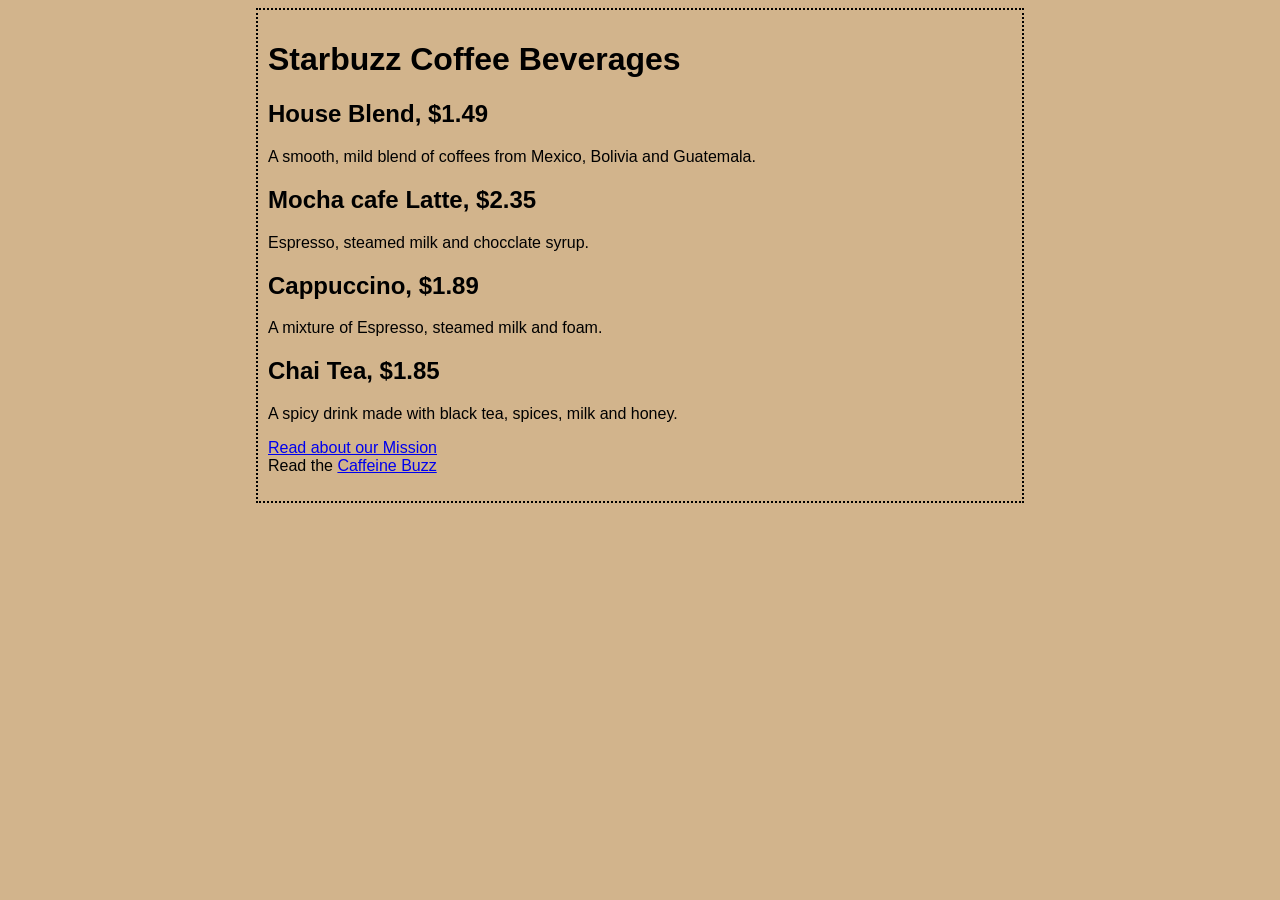
==== commit deb6a7b1: "增加链接" ====
--- a/index.html
+++ b/index.html
@@ -36,6 +36,12 @@
 
     <h2>Chai Tea, $1.85</h2>
     <p>A spicy drink made with black tea, spices, milk and honey.</p>
+
+    <p>
+        <a href="mission.html">Read about our Mission</a>
+        <br />
+        Read the <a href="http://wickedlysmart.com/buzz">Caffeine Buzz</a>
+    </p>
 </body>
 
 </html>
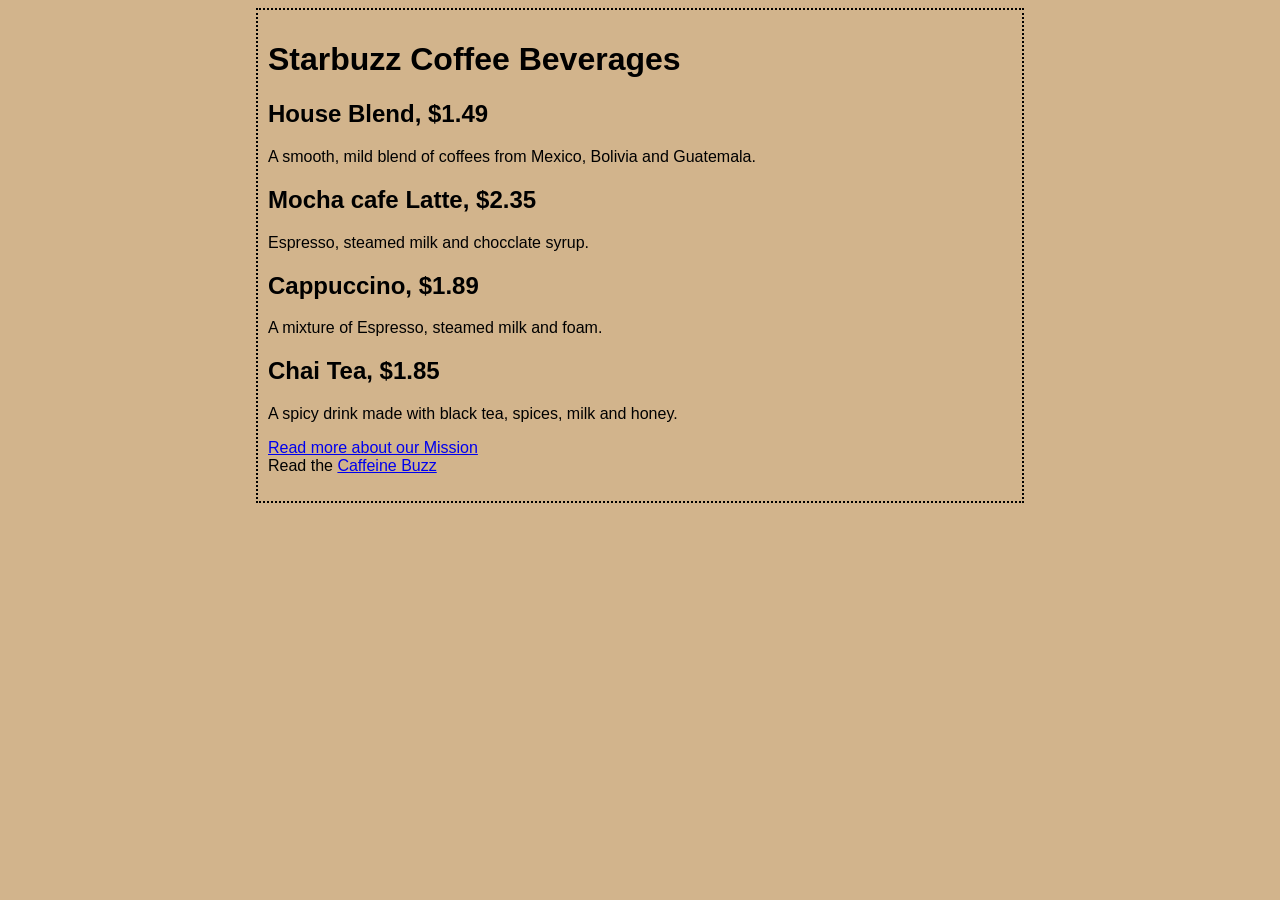
==== commit 825169e3: "title" ====
--- a/index.html
+++ b/index.html
@@ -38,9 +38,9 @@
     <p>A spicy drink made with black tea, spices, milk and honey.</p>
 
     <p>
-        <a href="mission.html">Read about our Mission</a>
+        <a href="mission.html" title="our Mission">Read more about our Mission</a>
         <br />
-        Read the <a href="http://wickedlysmart.com/buzz">Caffeine Buzz</a>
+        Read the <a href="https://wickedlysmart.com/buzz" title="Read add about caffeine on the Buzz">Caffeine Buzz</a>
     </p>
 </body>
 
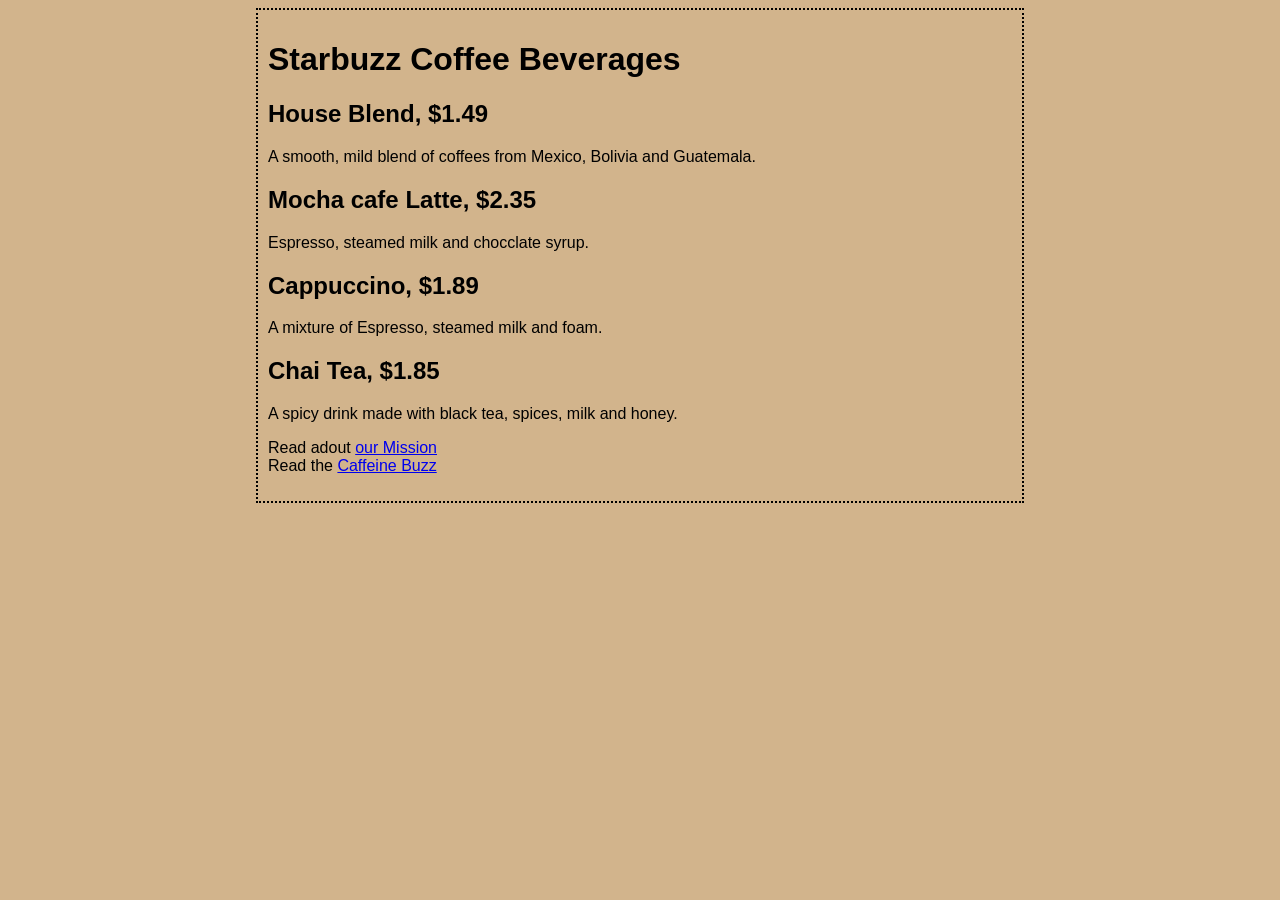
==== commit 8b22e667: "title" ====
--- a/index.html
+++ b/index.html
@@ -38,9 +38,9 @@
     <p>A spicy drink made with black tea, spices, milk and honey.</p>
 
     <p>
-        <a href="mission.html" title="our Mission">Read more about our Mission</a>
+        Read adout <a href="mission.html" title="Read more about Starbuzz Coffee's important mission">our Mission</a>
         <br />
-        Read the <a href="https://wickedlysmart.com/buzz" title="Read add about caffeine on the Buzz">Caffeine Buzz</a>
+        Read the <a target="_blank" href="https://wickedlysmart.com/buzz/index.html#Coffee" title="Read add about caffeine on the Buzz">Caffeine Buzz</a>
     </p>
 </body>
 
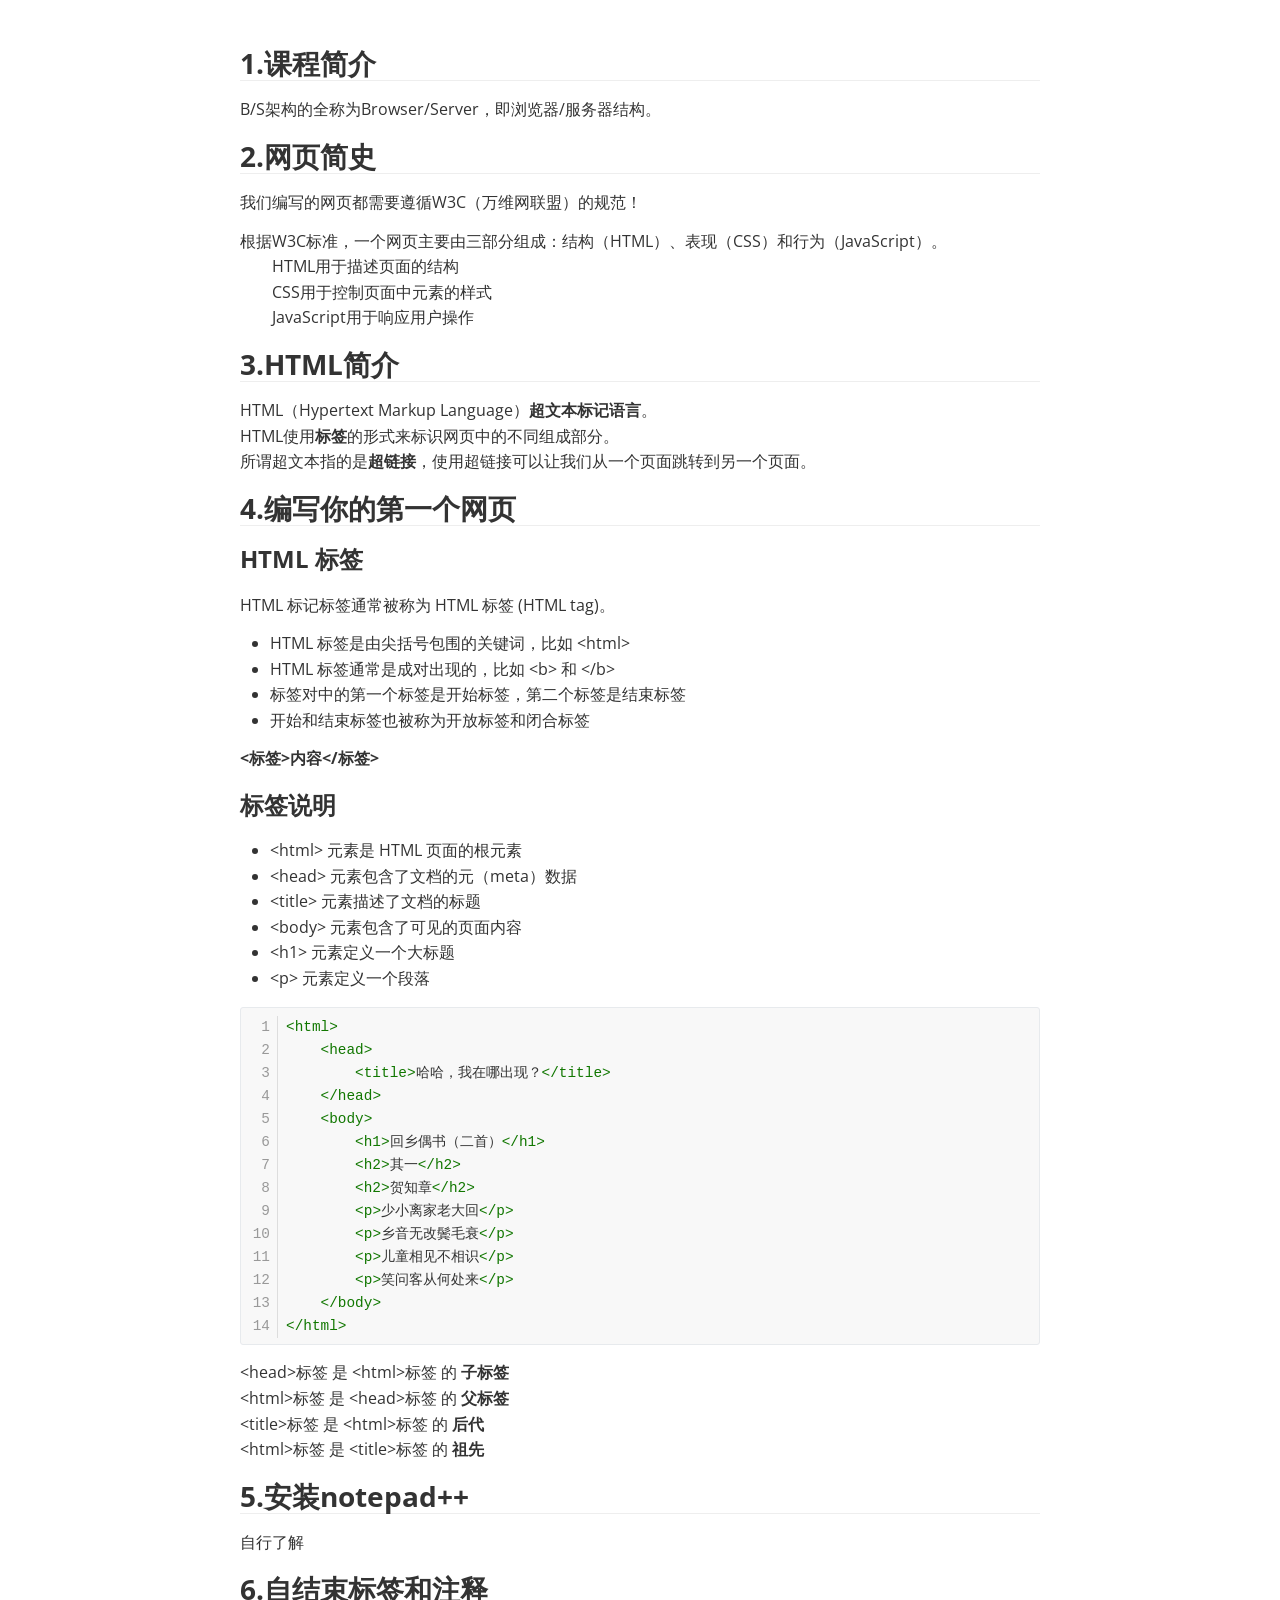
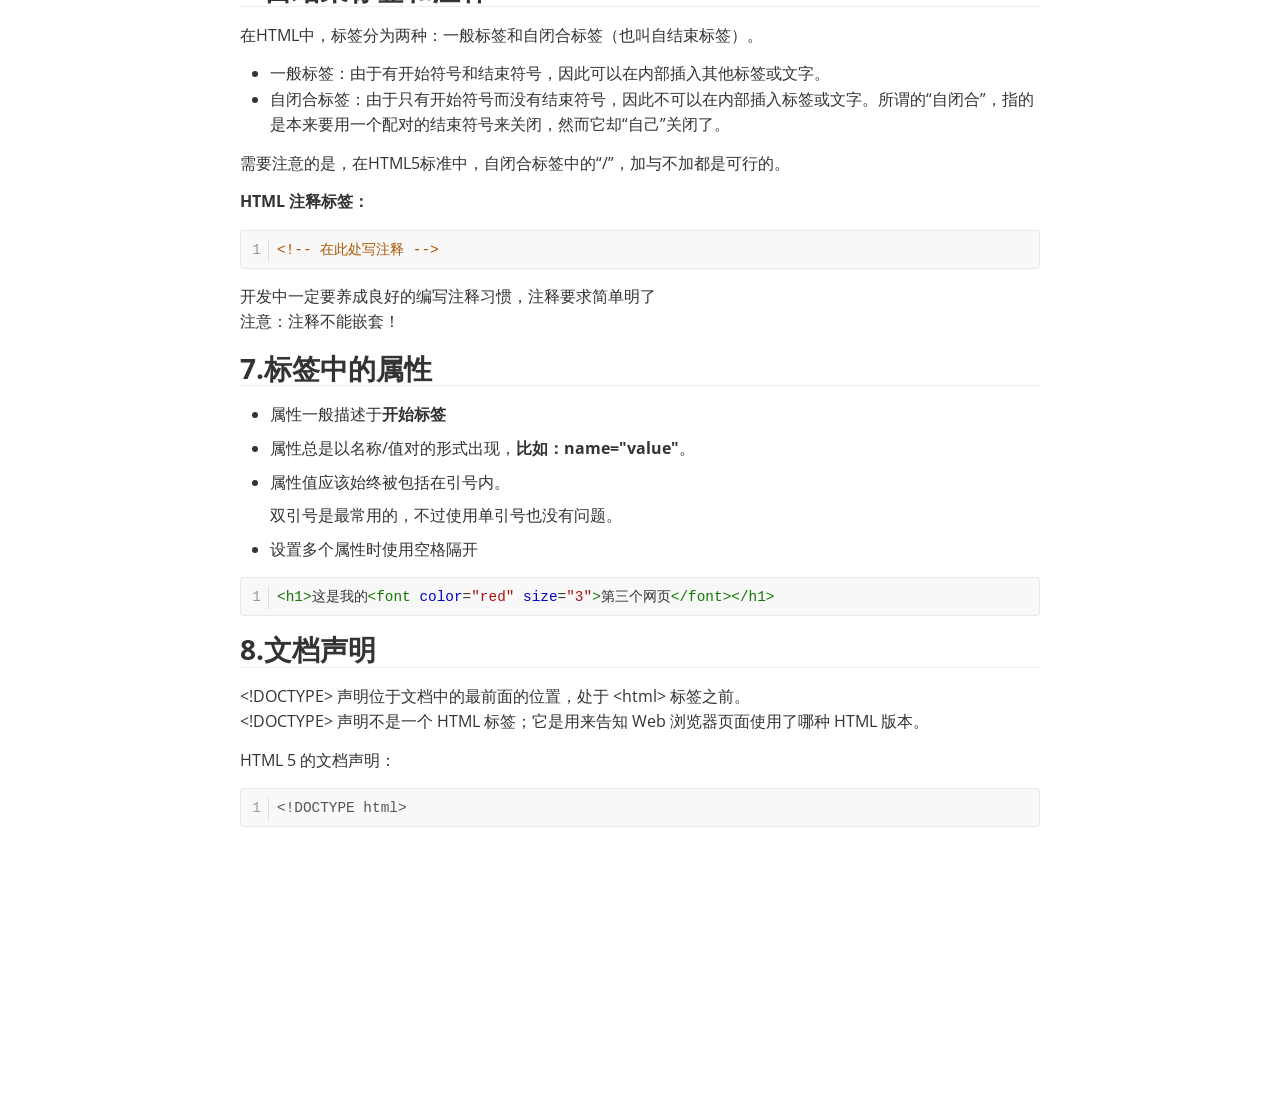
==== commit f1f17b97: "Rename HTML5+CSS3基础教程.html to index.html" ====
--- a/index.html
+++ b/index.html
@@ -1,47 +1,686 @@
-<!DOCTYPE html>
-<html lang="en">
-
-<head>
-    <meta charset="UTF-8">
-    <meta http-equiv="X-UA-Compatible" content="IE=edge">
-    <meta name="viewport" content="width=device-width, initial-scale=1.0">
-    <title>Starbuzz Coffee</title>
-    <style type="text/css">
-        body {
-            /* 设置背景色为土黄色 */
-            background-color: #d2b48c;
-            /* 设置左右外边距分别占页面的20% */
-            margin-left: 20%;
-            margin-right: 20%;
-            /* 定义页面主体周围的边距是虚线，颜色为黑色 */
-            border: 2px dotted black;
-            /* 在页面主体周围创建一些内边距 */
-            padding: 10px 10px 10px 10px;
-            /* 定义文本使用的字体 */
-            font-family: sans-serif;
-        }
-    </style>
-
-<body>
-    <h1>Starbuzz Coffee Beverages</h1>
-
-    <h2>House Blend, $1.49</h2>
-    <p>A smooth, mild blend of coffees from Mexico, Bolivia and Guatemala.</p>
-
-    <h2>Mocha cafe Latte, $2.35</h2>
-    <p>Espresso, steamed milk and chocclate syrup.</p>
-
-    <h2>Cappuccino, $1.89</h2>
-    <p>A mixture of Espresso, steamed milk and foam.</p>
-
-    <h2>Chai Tea, $1.85</h2>
-    <p>A spicy drink made with black tea, spices, milk and honey.</p>
-
-    <p>
-        Read adout <a href="mission.html" title="Read more about Starbuzz Coffee's important mission">our Mission</a>
-        <br />
-        Read the <a target="_blank" href="https://wickedlysmart.com/buzz/index.html#Coffee" title="Read add about caffeine on the Buzz">Caffeine Buzz</a>
-    </p>
-</body>
-
-</html>+<!doctype html>
+<html>
+<head>
+<meta charset='UTF-8'><meta name='viewport' content='width=device-width initial-scale=1'>
+
+<link href='https://fonts.loli.net/css?family=Open+Sans:400italic,700italic,700,400&subset=latin,latin-ext' rel='stylesheet' type='text/css' /><style type='text/css'>html {overflow-x: initial !important;}:root { --bg-color:#ffffff; --text-color:#333333; --select-text-bg-color:#B5D6FC; --select-text-font-color:auto; --monospace:"Lucida Console",Consolas,"Courier",monospace; --title-bar-height:20px; }
+.mac-os-11 { --title-bar-height:28px; }
+html { font-size: 14px; background-color: var(--bg-color); color: var(--text-color); font-family: "Helvetica Neue", Helvetica, Arial, sans-serif; -webkit-font-smoothing: antialiased; }
+body { margin: 0px; padding: 0px; height: auto; inset: 0px; font-size: 1rem; line-height: 1.42857; overflow-x: hidden; background: inherit; tab-size: 4; }
+iframe { margin: auto; }
+a.url { word-break: break-all; }
+a:active, a:hover { outline: 0px; }
+.in-text-selection, ::selection { text-shadow: none; background: var(--select-text-bg-color); color: var(--select-text-font-color); }
+#write { margin: 0px auto; height: auto; width: inherit; word-break: normal; overflow-wrap: break-word; position: relative; white-space: normal; overflow-x: visible; padding-top: 36px; }
+#write.first-line-indent p { text-indent: 2em; }
+#write.first-line-indent li p, #write.first-line-indent p * { text-indent: 0px; }
+#write.first-line-indent li { margin-left: 2em; }
+.for-image #write { padding-left: 8px; padding-right: 8px; }
+body.typora-export { padding-left: 30px; padding-right: 30px; }
+.typora-export .footnote-line, .typora-export li, .typora-export p { white-space: pre-wrap; }
+.typora-export .task-list-item input { pointer-events: none; }
+@media screen and (max-width: 500px) {
+  body.typora-export { padding-left: 0px; padding-right: 0px; }
+  #write { padding-left: 20px; padding-right: 20px; }
+}
+#write li > figure:last-child { margin-bottom: 0.5rem; }
+#write ol, #write ul { position: relative; }
+img { max-width: 100%; vertical-align: middle; image-orientation: from-image; }
+button, input, select, textarea { color: inherit; font: inherit; }
+input[type="checkbox"], input[type="radio"] { line-height: normal; padding: 0px; }
+*, ::after, ::before { box-sizing: border-box; }
+#write h1, #write h2, #write h3, #write h4, #write h5, #write h6, #write p, #write pre { width: inherit; }
+#write h1, #write h2, #write h3, #write h4, #write h5, #write h6, #write p { position: relative; }
+p { line-height: inherit; }
+h1, h2, h3, h4, h5, h6 { break-after: avoid-page; break-inside: avoid; orphans: 4; }
+p { orphans: 4; }
+h1 { font-size: 2rem; }
+h2 { font-size: 1.8rem; }
+h3 { font-size: 1.6rem; }
+h4 { font-size: 1.4rem; }
+h5 { font-size: 1.2rem; }
+h6 { font-size: 1rem; }
+.md-math-block, .md-rawblock, h1, h2, h3, h4, h5, h6, p { margin-top: 1rem; margin-bottom: 1rem; }
+.hidden { display: none; }
+.md-blockmeta { color: rgb(204, 204, 204); font-weight: 700; font-style: italic; }
+a { cursor: pointer; }
+sup.md-footnote { padding: 2px 4px; background-color: rgba(238, 238, 238, 0.7); color: rgb(85, 85, 85); border-radius: 4px; cursor: pointer; }
+sup.md-footnote a, sup.md-footnote a:hover { color: inherit; text-transform: inherit; text-decoration: inherit; }
+#write input[type="checkbox"] { cursor: pointer; width: inherit; height: inherit; }
+figure { overflow-x: auto; margin: 1.2em 0px; max-width: calc(100% + 16px); padding: 0px; }
+figure > table { margin: 0px; }
+thead, tr { break-inside: avoid; break-after: auto; }
+thead { display: table-header-group; }
+table { border-collapse: collapse; border-spacing: 0px; width: 100%; overflow: auto; break-inside: auto; text-align: left; }
+table.md-table td { min-width: 32px; }
+.CodeMirror-gutters { border-right: 0px; background-color: inherit; }
+.CodeMirror-linenumber { user-select: none; }
+.CodeMirror { text-align: left; }
+.CodeMirror-placeholder { opacity: 0.3; }
+.CodeMirror pre { padding: 0px 4px; }
+.CodeMirror-lines { padding: 0px; }
+div.hr:focus { cursor: none; }
+#write pre { white-space: pre-wrap; }
+#write.fences-no-line-wrapping pre { white-space: pre; }
+#write pre.ty-contain-cm { white-space: normal; }
+.CodeMirror-gutters { margin-right: 4px; }
+.md-fences { font-size: 0.9rem; display: block; break-inside: avoid; text-align: left; overflow: visible; white-space: pre; background: inherit; position: relative !important; }
+.md-fences-adv-panel { width: 100%; margin-top: 10px; text-align: center; padding-top: 0px; padding-bottom: 8px; overflow-x: auto; }
+#write .md-fences.mock-cm { white-space: pre-wrap; }
+.md-fences.md-fences-with-lineno { padding-left: 0px; }
+#write.fences-no-line-wrapping .md-fences.mock-cm { white-space: pre; overflow-x: auto; }
+.md-fences.mock-cm.md-fences-with-lineno { padding-left: 8px; }
+.CodeMirror-line, twitterwidget { break-inside: avoid; }
+svg { break-inside: avoid; }
+.footnotes { opacity: 0.8; font-size: 0.9rem; margin-top: 1em; margin-bottom: 1em; }
+.footnotes + .footnotes { margin-top: 0px; }
+.md-reset { margin: 0px; padding: 0px; border: 0px; outline: 0px; vertical-align: top; background: 0px 0px; text-decoration: none; text-shadow: none; float: none; position: static; width: auto; height: auto; white-space: nowrap; cursor: inherit; -webkit-tap-highlight-color: transparent; line-height: normal; font-weight: 400; text-align: left; box-sizing: content-box; direction: ltr; }
+li div { padding-top: 0px; }
+blockquote { margin: 1rem 0px; }
+li .mathjax-block, li p { margin: 0.5rem 0px; }
+li blockquote { margin: 1rem 0px; }
+li { margin: 0px; position: relative; }
+blockquote > :last-child { margin-bottom: 0px; }
+blockquote > :first-child, li > :first-child { margin-top: 0px; }
+.footnotes-area { color: rgb(136, 136, 136); margin-top: 0.714rem; padding-bottom: 0.143rem; white-space: normal; }
+#write .footnote-line { white-space: pre-wrap; }
+@media print {
+  body, html { border: 1px solid transparent; height: 99%; break-after: avoid; break-before: avoid; font-variant-ligatures: no-common-ligatures; }
+  #write { margin-top: 0px; padding-top: 0px; border-color: transparent !important; padding-bottom: 0px !important; }
+  .typora-export * { -webkit-print-color-adjust: exact; }
+  .typora-export #write { break-after: avoid; }
+  .typora-export #write::after { height: 0px; }
+  .is-mac table { break-inside: avoid; }
+  .typora-export-show-outline .typora-export-sidebar { display: none; }
+}
+.footnote-line { margin-top: 0.714em; font-size: 0.7em; }
+a img, img a { cursor: pointer; }
+pre.md-meta-block { font-size: 0.8rem; min-height: 0.8rem; white-space: pre-wrap; background: rgb(204, 204, 204); display: block; overflow-x: hidden; }
+p > .md-image:only-child:not(.md-img-error) img, p > img:only-child { display: block; margin: auto; }
+#write.first-line-indent p > .md-image:only-child:not(.md-img-error) img { left: -2em; position: relative; }
+p > .md-image:only-child { display: inline-block; width: 100%; }
+#write .MathJax_Display { margin: 0.8em 0px 0px; }
+.md-math-block { width: 100%; }
+.md-math-block:not(:empty)::after { display: none; }
+.MathJax_ref { fill: currentcolor; }
+[contenteditable="true"]:active, [contenteditable="true"]:focus, [contenteditable="false"]:active, [contenteditable="false"]:focus { outline: 0px; box-shadow: none; }
+.md-task-list-item { position: relative; list-style-type: none; }
+.task-list-item.md-task-list-item { padding-left: 0px; }
+.md-task-list-item > input { position: absolute; top: 0px; left: 0px; margin-left: -1.2em; margin-top: calc(1em - 10px); border: none; }
+.math { font-size: 1rem; }
+.md-toc { min-height: 3.58rem; position: relative; font-size: 0.9rem; border-radius: 10px; }
+.md-toc-content { position: relative; margin-left: 0px; }
+.md-toc-content::after, .md-toc::after { display: none; }
+.md-toc-item { display: block; color: rgb(65, 131, 196); }
+.md-toc-item a { text-decoration: none; }
+.md-toc-inner:hover { text-decoration: underline; }
+.md-toc-inner { display: inline-block; cursor: pointer; }
+.md-toc-h1 .md-toc-inner { margin-left: 0px; font-weight: 700; }
+.md-toc-h2 .md-toc-inner { margin-left: 2em; }
+.md-toc-h3 .md-toc-inner { margin-left: 4em; }
+.md-toc-h4 .md-toc-inner { margin-left: 6em; }
+.md-toc-h5 .md-toc-inner { margin-left: 8em; }
+.md-toc-h6 .md-toc-inner { margin-left: 10em; }
+@media screen and (max-width: 48em) {
+  .md-toc-h3 .md-toc-inner { margin-left: 3.5em; }
+  .md-toc-h4 .md-toc-inner { margin-left: 5em; }
+  .md-toc-h5 .md-toc-inner { margin-left: 6.5em; }
+  .md-toc-h6 .md-toc-inner { margin-left: 8em; }
+}
+a.md-toc-inner { font-size: inherit; font-style: inherit; font-weight: inherit; line-height: inherit; }
+.footnote-line a:not(.reversefootnote) { color: inherit; }
+.reversefootnote { font-family: ui-monospace, sans-serif; }
+.md-attr { display: none; }
+.md-fn-count::after { content: "."; }
+code, pre, samp, tt { font-family: var(--monospace); }
+kbd { margin: 0px 0.1em; padding: 0.1em 0.6em; font-size: 0.8em; color: rgb(36, 39, 41); background: rgb(255, 255, 255); border: 1px solid rgb(173, 179, 185); border-radius: 3px; box-shadow: rgba(12, 13, 14, 0.2) 0px 1px 0px, rgb(255, 255, 255) 0px 0px 0px 2px inset; white-space: nowrap; vertical-align: middle; }
+.md-comment { color: rgb(162, 127, 3); opacity: 0.6; font-family: var(--monospace); }
+code { text-align: left; vertical-align: initial; }
+a.md-print-anchor { white-space: pre !important; border-width: initial !important; border-style: none !important; border-color: initial !important; display: inline-block !important; position: absolute !important; width: 1px !important; right: 0px !important; outline: 0px !important; background: 0px 0px !important; text-decoration: initial !important; text-shadow: initial !important; }
+.os-windows.monocolor-emoji .md-emoji { font-family: "Segoe UI Symbol", sans-serif; }
+.md-diagram-panel > svg { max-width: 100%; }
+[lang="flow"] svg, [lang="mermaid"] svg { max-width: 100%; height: auto; }
+[lang="mermaid"] .node text { font-size: 1rem; }
+table tr th { border-bottom: 0px; }
+video { max-width: 100%; display: block; margin: 0px auto; }
+iframe { max-width: 100%; width: 100%; border: none; }
+.highlight td, .highlight tr { border: 0px; }
+mark { background: rgb(255, 255, 0); color: rgb(0, 0, 0); }
+.md-html-inline .md-plain, .md-html-inline strong, mark .md-inline-math, mark strong { color: inherit; }
+.md-expand mark .md-meta { opacity: 0.3 !important; }
+mark .md-meta { color: rgb(0, 0, 0); }
+@media print {
+  .typora-export h1, .typora-export h2, .typora-export h3, .typora-export h4, .typora-export h5, .typora-export h6 { break-inside: avoid; }
+}
+.md-diagram-panel .messageText { stroke: none !important; }
+.md-diagram-panel .start-state { fill: var(--node-fill); }
+.md-diagram-panel .edgeLabel rect { opacity: 1 !important; }
+.md-fences.md-fences-math { font-size: 1em; }
+.md-fences-advanced:not(.md-focus) { padding: 0px; white-space: nowrap; border: 0px; }
+.md-fences-advanced:not(.md-focus) { background: inherit; }
+.typora-export-show-outline .typora-export-content { max-width: 1440px; margin: auto; display: flex; flex-direction: row; }
+.typora-export-sidebar { width: 300px; font-size: 0.8rem; margin-top: 80px; margin-right: 18px; }
+.typora-export-show-outline #write { --webkit-flex:2; flex: 2 1 0%; }
+.typora-export-sidebar .outline-content { position: fixed; top: 0px; max-height: 100%; overflow: hidden auto; padding-bottom: 30px; padding-top: 60px; width: 300px; }
+@media screen and (max-width: 1024px) {
+  .typora-export-sidebar, .typora-export-sidebar .outline-content { width: 240px; }
+}
+@media screen and (max-width: 800px) {
+  .typora-export-sidebar { display: none; }
+}
+.outline-content li, .outline-content ul { margin-left: 0px; margin-right: 0px; padding-left: 0px; padding-right: 0px; list-style: none; }
+.outline-content ul { margin-top: 0px; margin-bottom: 0px; }
+.outline-content strong { font-weight: 400; }
+.outline-expander { width: 1rem; height: 1.42857rem; position: relative; display: table-cell; vertical-align: middle; cursor: pointer; padding-left: 4px; }
+.outline-expander::before { content: ""; position: relative; font-family: Ionicons; display: inline-block; font-size: 8px; vertical-align: middle; }
+.outline-item { padding-top: 3px; padding-bottom: 3px; cursor: pointer; }
+.outline-expander:hover::before { content: ""; }
+.outline-h1 > .outline-item { padding-left: 0px; }
+.outline-h2 > .outline-item { padding-left: 1em; }
+.outline-h3 > .outline-item { padding-left: 2em; }
+.outline-h4 > .outline-item { padding-left: 3em; }
+.outline-h5 > .outline-item { padding-left: 4em; }
+.outline-h6 > .outline-item { padding-left: 5em; }
+.outline-label { cursor: pointer; display: table-cell; vertical-align: middle; text-decoration: none; color: inherit; }
+.outline-label:hover { text-decoration: underline; }
+.outline-item:hover { border-color: rgb(245, 245, 245); background-color: var(--item-hover-bg-color); }
+.outline-item:hover { margin-left: -28px; margin-right: -28px; border-left: 28px solid transparent; border-right: 28px solid transparent; }
+.outline-item-single .outline-expander::before, .outline-item-single .outline-expander:hover::before { display: none; }
+.outline-item-open > .outline-item > .outline-expander::before { content: ""; }
+.outline-children { display: none; }
+.info-panel-tab-wrapper { display: none; }
+.outline-item-open > .outline-children { display: block; }
+.typora-export .outline-item { padding-top: 1px; padding-bottom: 1px; }
+.typora-export .outline-item:hover { margin-right: -8px; border-right: 8px solid transparent; }
+.typora-export .outline-expander::before { content: "+"; font-family: inherit; top: -1px; }
+.typora-export .outline-expander:hover::before, .typora-export .outline-item-open > .outline-item > .outline-expander::before { content: "−"; }
+.typora-export-collapse-outline .outline-children { display: none; }
+.typora-export-collapse-outline .outline-item-open > .outline-children, .typora-export-no-collapse-outline .outline-children { display: block; }
+.typora-export-no-collapse-outline .outline-expander::before { content: "" !important; }
+.typora-export-show-outline .outline-item-active > .outline-item .outline-label { font-weight: 700; }
+.md-inline-math-container mjx-container { zoom: 0.95; }
+
+
+.CodeMirror { height: auto; }
+.CodeMirror.cm-s-inner { background: inherit; }
+.CodeMirror-scroll { overflow: auto hidden; z-index: 3; }
+.CodeMirror-gutter-filler, .CodeMirror-scrollbar-filler { background-color: rgb(255, 255, 255); }
+.CodeMirror-gutters { border-right: 1px solid rgb(221, 221, 221); background: inherit; white-space: nowrap; }
+.CodeMirror-linenumber { padding: 0px 3px 0px 5px; text-align: right; color: rgb(153, 153, 153); }
+.cm-s-inner .cm-keyword { color: rgb(119, 0, 136); }
+.cm-s-inner .cm-atom, .cm-s-inner.cm-atom { color: rgb(34, 17, 153); }
+.cm-s-inner .cm-number { color: rgb(17, 102, 68); }
+.cm-s-inner .cm-def { color: rgb(0, 0, 255); }
+.cm-s-inner .cm-variable { color: rgb(0, 0, 0); }
+.cm-s-inner .cm-variable-2 { color: rgb(0, 85, 170); }
+.cm-s-inner .cm-variable-3 { color: rgb(0, 136, 85); }
+.cm-s-inner .cm-string { color: rgb(170, 17, 17); }
+.cm-s-inner .cm-property { color: rgb(0, 0, 0); }
+.cm-s-inner .cm-operator { color: rgb(152, 26, 26); }
+.cm-s-inner .cm-comment, .cm-s-inner.cm-comment { color: rgb(170, 85, 0); }
+.cm-s-inner .cm-string-2 { color: rgb(255, 85, 0); }
+.cm-s-inner .cm-meta { color: rgb(85, 85, 85); }
+.cm-s-inner .cm-qualifier { color: rgb(85, 85, 85); }
+.cm-s-inner .cm-builtin { color: rgb(51, 0, 170); }
+.cm-s-inner .cm-bracket { color: rgb(153, 153, 119); }
+.cm-s-inner .cm-tag { color: rgb(17, 119, 0); }
+.cm-s-inner .cm-attribute { color: rgb(0, 0, 204); }
+.cm-s-inner .cm-header, .cm-s-inner.cm-header { color: rgb(0, 0, 255); }
+.cm-s-inner .cm-quote, .cm-s-inner.cm-quote { color: rgb(0, 153, 0); }
+.cm-s-inner .cm-hr, .cm-s-inner.cm-hr { color: rgb(153, 153, 153); }
+.cm-s-inner .cm-link, .cm-s-inner.cm-link { color: rgb(0, 0, 204); }
+.cm-negative { color: rgb(221, 68, 68); }
+.cm-positive { color: rgb(34, 153, 34); }
+.cm-header, .cm-strong { font-weight: 700; }
+.cm-del { text-decoration: line-through; }
+.cm-em { font-style: italic; }
+.cm-link { text-decoration: underline; }
+.cm-error { color: red; }
+.cm-invalidchar { color: red; }
+.cm-constant { color: rgb(38, 139, 210); }
+.cm-defined { color: rgb(181, 137, 0); }
+div.CodeMirror span.CodeMirror-matchingbracket { color: rgb(0, 255, 0); }
+div.CodeMirror span.CodeMirror-nonmatchingbracket { color: rgb(255, 34, 34); }
+.cm-s-inner .CodeMirror-activeline-background { background: inherit; }
+.CodeMirror { position: relative; overflow: hidden; }
+.CodeMirror-scroll { height: 100%; outline: 0px; position: relative; box-sizing: content-box; background: inherit; }
+.CodeMirror-sizer { position: relative; }
+.CodeMirror-gutter-filler, .CodeMirror-hscrollbar, .CodeMirror-scrollbar-filler, .CodeMirror-vscrollbar { position: absolute; z-index: 6; display: none; outline: 0px; }
+.CodeMirror-vscrollbar { right: 0px; top: 0px; overflow: hidden; }
+.CodeMirror-hscrollbar { bottom: 0px; left: 0px; overflow: auto hidden; }
+.CodeMirror-scrollbar-filler { right: 0px; bottom: 0px; }
+.CodeMirror-gutter-filler { left: 0px; bottom: 0px; }
+.CodeMirror-gutters { position: absolute; left: 0px; top: 0px; padding-bottom: 10px; z-index: 3; overflow-y: hidden; }
+.CodeMirror-gutter { white-space: normal; height: 100%; box-sizing: content-box; padding-bottom: 30px; margin-bottom: -32px; display: inline-block; }
+.CodeMirror-gutter-wrapper { position: absolute; z-index: 4; background: 0px 0px !important; border: none !important; }
+.CodeMirror-gutter-background { position: absolute; top: 0px; bottom: 0px; z-index: 4; }
+.CodeMirror-gutter-elt { position: absolute; cursor: default; z-index: 4; }
+.CodeMirror-lines { cursor: text; }
+.CodeMirror pre { border-radius: 0px; border-width: 0px; background: 0px 0px; font-family: inherit; font-size: inherit; margin: 0px; white-space: pre; overflow-wrap: normal; color: inherit; z-index: 2; position: relative; overflow: visible; }
+.CodeMirror-wrap pre { overflow-wrap: break-word; white-space: pre-wrap; word-break: normal; }
+.CodeMirror-code pre { border-right: 30px solid transparent; width: fit-content; }
+.CodeMirror-wrap .CodeMirror-code pre { border-right: none; width: auto; }
+.CodeMirror-linebackground { position: absolute; inset: 0px; z-index: 0; }
+.CodeMirror-linewidget { position: relative; z-index: 2; overflow: auto; }
+.CodeMirror-wrap .CodeMirror-scroll { overflow-x: hidden; }
+.CodeMirror-measure { position: absolute; width: 100%; height: 0px; overflow: hidden; visibility: hidden; }
+.CodeMirror-measure pre { position: static; }
+.CodeMirror div.CodeMirror-cursor { position: absolute; visibility: hidden; border-right: none; width: 0px; }
+.CodeMirror div.CodeMirror-cursor { visibility: hidden; }
+.CodeMirror-focused div.CodeMirror-cursor { visibility: inherit; }
+.cm-searching { background: rgba(255, 255, 0, 0.4); }
+span.cm-underlined { text-decoration: underline; }
+span.cm-strikethrough { text-decoration: line-through; }
+.cm-tw-syntaxerror { color: rgb(255, 255, 255); background-color: rgb(153, 0, 0); }
+.cm-tw-deleted { text-decoration: line-through; }
+.cm-tw-header5 { font-weight: 700; }
+.cm-tw-listitem:first-child { padding-left: 10px; }
+.cm-tw-box { border-style: solid; border-right-width: 1px; border-bottom-width: 1px; border-left-width: 1px; border-color: inherit; border-top-width: 0px !important; }
+.cm-tw-underline { text-decoration: underline; }
+@media print {
+  .CodeMirror div.CodeMirror-cursor { visibility: hidden; }
+}
+
+
+:root {
+    --side-bar-bg-color: #fafafa;
+    --control-text-color: #777;
+}
+
+@include-when-export url(https://fonts.loli.net/css?family=Open+Sans:400italic,700italic,700,400&subset=latin,latin-ext);
+
+/* open-sans-regular - latin-ext_latin */
+  /* open-sans-italic - latin-ext_latin */
+    /* open-sans-700 - latin-ext_latin */
+    /* open-sans-700italic - latin-ext_latin */
+  html {
+    font-size: 16px;
+    -webkit-font-smoothing: antialiased;
+}
+
+body {
+    font-family: "Open Sans","Clear Sans", "Helvetica Neue", Helvetica, Arial, 'Segoe UI Emoji', sans-serif;
+    color: rgb(51, 51, 51);
+    line-height: 1.6;
+}
+
+#write {
+    max-width: 860px;
+  	margin: 0 auto;
+  	padding: 30px;
+    padding-bottom: 100px;
+}
+
+@media only screen and (min-width: 1400px) {
+	#write {
+		max-width: 1024px;
+	}
+}
+
+@media only screen and (min-width: 1800px) {
+	#write {
+		max-width: 1200px;
+	}
+}
+
+#write > ul:first-child,
+#write > ol:first-child{
+    margin-top: 30px;
+}
+
+a {
+    color: #4183C4;
+}
+h1,
+h2,
+h3,
+h4,
+h5,
+h6 {
+    position: relative;
+    margin-top: 1rem;
+    margin-bottom: 1rem;
+    font-weight: bold;
+    line-height: 1.4;
+    cursor: text;
+}
+h1:hover a.anchor,
+h2:hover a.anchor,
+h3:hover a.anchor,
+h4:hover a.anchor,
+h5:hover a.anchor,
+h6:hover a.anchor {
+    text-decoration: none;
+}
+h1 tt,
+h1 code {
+    font-size: inherit;
+}
+h2 tt,
+h2 code {
+    font-size: inherit;
+}
+h3 tt,
+h3 code {
+    font-size: inherit;
+}
+h4 tt,
+h4 code {
+    font-size: inherit;
+}
+h5 tt,
+h5 code {
+    font-size: inherit;
+}
+h6 tt,
+h6 code {
+    font-size: inherit;
+}
+h1 {
+    font-size: 2.25em;
+    line-height: 1.2;
+    border-bottom: 1px solid #eee;
+}
+h2 {
+    font-size: 1.75em;
+    line-height: 1.225;
+    border-bottom: 1px solid #eee;
+}
+
+/*@media print {
+    .typora-export h1,
+    .typora-export h2 {
+        border-bottom: none;
+        padding-bottom: initial;
+    }
+
+    .typora-export h1::after,
+    .typora-export h2::after {
+        content: "";
+        display: block;
+        height: 100px;
+        margin-top: -96px;
+        border-top: 1px solid #eee;
+    }
+}*/
+
+h3 {
+    font-size: 1.5em;
+    line-height: 1.43;
+}
+h4 {
+    font-size: 1.25em;
+}
+h5 {
+    font-size: 1em;
+}
+h6 {
+   font-size: 1em;
+    color: #777;
+}
+p,
+blockquote,
+ul,
+ol,
+dl,
+table{
+    margin: 0.8em 0;
+}
+li>ol,
+li>ul {
+    margin: 0 0;
+}
+hr {
+    height: 2px;
+    padding: 0;
+    margin: 16px 0;
+    background-color: #e7e7e7;
+    border: 0 none;
+    overflow: hidden;
+    box-sizing: content-box;
+}
+
+li p.first {
+    display: inline-block;
+}
+ul,
+ol {
+    padding-left: 30px;
+}
+ul:first-child,
+ol:first-child {
+    margin-top: 0;
+}
+ul:last-child,
+ol:last-child {
+    margin-bottom: 0;
+}
+blockquote {
+    border-left: 4px solid #dfe2e5;
+    padding: 0 15px;
+    color: #777777;
+}
+blockquote blockquote {
+    padding-right: 0;
+}
+table {
+    padding: 0;
+    word-break: initial;
+}
+table tr {
+    border: 1px solid #dfe2e5;
+    margin: 0;
+    padding: 0;
+}
+table tr:nth-child(2n),
+thead {
+    background-color: #f8f8f8;
+}
+table th {
+    font-weight: bold;
+    border: 1px solid #dfe2e5;
+    border-bottom: 0;
+    margin: 0;
+    padding: 6px 13px;
+}
+table td {
+    border: 1px solid #dfe2e5;
+    margin: 0;
+    padding: 6px 13px;
+}
+table th:first-child,
+table td:first-child {
+    margin-top: 0;
+}
+table th:last-child,
+table td:last-child {
+    margin-bottom: 0;
+}
+
+.CodeMirror-lines {
+    padding-left: 4px;
+}
+
+.code-tooltip {
+    box-shadow: 0 1px 1px 0 rgba(0,28,36,.3);
+    border-top: 1px solid #eef2f2;
+}
+
+.md-fences,
+code,
+tt {
+    border: 1px solid #e7eaed;
+    background-color: #f8f8f8;
+    border-radius: 3px;
+    padding: 0;
+    padding: 2px 4px 0px 4px;
+    font-size: 0.9em;
+}
+
+code {
+    background-color: #f3f4f4;
+    padding: 0 2px 0 2px;
+}
+
+.md-fences {
+    margin-bottom: 15px;
+    margin-top: 15px;
+    padding-top: 8px;
+    padding-bottom: 6px;
+}
+
+
+.md-task-list-item > input {
+  margin-left: -1.3em;
+}
+
+@media print {
+    html {
+        font-size: 13px;
+    }
+    pre {
+        page-break-inside: avoid;
+        word-wrap: break-word;
+    }
+}
+
+.md-fences {
+	background-color: #f8f8f8;
+}
+#write pre.md-meta-block {
+	padding: 1rem;
+    font-size: 85%;
+    line-height: 1.45;
+    background-color: #f7f7f7;
+    border: 0;
+    border-radius: 3px;
+    color: #777777;
+    margin-top: 0 !important;
+}
+
+.mathjax-block>.code-tooltip {
+	bottom: .375rem;
+}
+
+.md-mathjax-midline {
+    background: #fafafa;
+}
+
+#write>h3.md-focus:before{
+	left: -1.5625rem;
+	top: .375rem;
+}
+#write>h4.md-focus:before{
+	left: -1.5625rem;
+	top: .285714286rem;
+}
+#write>h5.md-focus:before{
+	left: -1.5625rem;
+	top: .285714286rem;
+}
+#write>h6.md-focus:before{
+	left: -1.5625rem;
+	top: .285714286rem;
+}
+.md-image>.md-meta {
+    /*border: 1px solid #ddd;*/
+    border-radius: 3px;
+    padding: 2px 0px 0px 4px;
+    font-size: 0.9em;
+    color: inherit;
+}
+
+.md-tag {
+    color: #a7a7a7;
+    opacity: 1;
+}
+
+.md-toc { 
+    margin-top:20px;
+    padding-bottom:20px;
+}
+
+.sidebar-tabs {
+    border-bottom: none;
+}
+
+#typora-quick-open {
+    border: 1px solid #ddd;
+    background-color: #f8f8f8;
+}
+
+#typora-quick-open-item {
+    background-color: #FAFAFA;
+    border-color: #FEFEFE #e5e5e5 #e5e5e5 #eee;
+    border-style: solid;
+    border-width: 1px;
+}
+
+/** focus mode */
+.on-focus-mode blockquote {
+    border-left-color: rgba(85, 85, 85, 0.12);
+}
+
+header, .context-menu, .megamenu-content, footer{
+    font-family: "Segoe UI", "Arial", sans-serif;
+}
+
+.file-node-content:hover .file-node-icon,
+.file-node-content:hover .file-node-open-state{
+    visibility: visible;
+}
+
+.mac-seamless-mode #typora-sidebar {
+    background-color: #fafafa;
+    background-color: var(--side-bar-bg-color);
+}
+
+.md-lang {
+    color: #b4654d;
+}
+
+/*.html-for-mac {
+    --item-hover-bg-color: #E6F0FE;
+}*/
+
+#md-notification .btn {
+    border: 0;
+}
+
+.dropdown-menu .divider {
+    border-color: #e5e5e5;
+    opacity: 0.4;
+}
+
+.ty-preferences .window-content {
+    background-color: #fafafa;
+}
+
+.ty-preferences .nav-group-item.active {
+    color: white;
+    background: #999;
+}
+
+.menu-item-container a.menu-style-btn {
+    background-color: #f5f8fa;
+    background-image: linear-gradient( 180deg , hsla(0, 0%, 100%, 0.8), hsla(0, 0%, 100%, 0)); 
+}
+
+
+
+</style><title>1.HTML5+CSS3基础教程</title>
+</head>
+<body class='typora-export os-windows'><div class='typora-export-content'>
+<div id='write'  class=''><h2 id='1课程简介'><span>1.课程简介</span></h2><p><span>B/S架构的全称为Browser/Server，即浏览器/服务器结构。</span></p><h2 id='2网页简史'><span>2.网页简史</span></h2><p><span>我们编写的网页都需要遵循W3C（万维网联盟）的规范！</span></p><p><span>根据W3C标准，一个网页主要由三部分组成：结构（HTML）、表现（CSS）和行为（JavaScript）。</span>
+<span>		</span><span>HTML用于描述页面的结构</span>
+<span>		</span><span>CSS用于控制页面中元素的样式</span>
+<span>		</span><span>JavaScript用于响应用户操作</span></p><h2 id='3html简介'><span>3.HTML简介</span></h2><p><span>HTML（Hypertext Markup Language）</span><strong><span>超文本标记语言</span></strong><span>。</span>
+<span>HTML使用</span><strong><span>标签</span></strong><span>的形式来标识网页中的不同组成部分。</span>
+<span>所谓超文本指的是</span><strong><span>超链接</span></strong><span>，使用超链接可以让我们从一个页面跳转到另一个页面。</span></p><h2 id='4编写你的第一个网页'><span>4.编写你的第一个网页</span></h2><h3 id='html-标签'><span>HTML 标签</span></h3><p><span>HTML 标记标签通常被称为 HTML 标签 (HTML tag)。</span></p><ul><li><span>HTML 标签是由尖括号包围的关键词，比如 </span><span>&lt;</span><span>html&gt;</span></li><li><span>HTML 标签通常是成对出现的，比如 </span><span>&lt;</span><span>b&gt; 和 </span><span>&lt;</span><span>/b&gt;</span></li><li><span>标签对中的第一个标签是开始标签，第二个标签是结束标签</span></li><li><span>开始和结束标签也被称为开放标签和闭合标签</span></li></ul><p><strong><span>&lt;标签&gt;内容&lt;/标签&gt;</span></strong></p><h3 id='标签说明'><span>标签说明</span></h3><ul><li><span>&lt;</span><span>html&gt; 元素是 HTML 页面的根元素</span></li><li><span>&lt;</span><span>head&gt; 元素包含了文档的元（meta）数据</span></li><li><span>&lt;</span><span>title&gt; 元素描述了文档的标题</span></li><li><span>&lt;</span><span>body&gt; 元素包含了可见的页面内容</span></li><li><span>&lt;</span><span>h1&gt; 元素定义一个大标题</span></li><li><span>&lt;</span><span>p&gt; 元素定义一个段落</span></li></ul><pre class="md-fences md-end-block md-fences-with-lineno ty-contain-cm modeLoaded" spellcheck="false" lang="html" style="break-inside: unset;"><div class="CodeMirror cm-s-inner cm-s-null-scroll CodeMirror-wrap" lang="html"><div style="overflow: hidden; position: relative; width: 3px; height: 0px; top: 9.51875px; left: 45px;"><textarea autocorrect="off" autocapitalize="off" spellcheck="false" tabindex="0" style="position: absolute; bottom: -1em; padding: 0px; width: 1000px; height: 1em; outline: none;"></textarea></div><div class="CodeMirror-scrollbar-filler" cm-not-content="true"></div><div class="CodeMirror-gutter-filler" cm-not-content="true"></div><div class="CodeMirror-scroll" tabindex="-1"><div class="CodeMirror-sizer" style="margin-left: 37px; margin-bottom: 0px; border-right-width: 0px; padding-right: 0px; padding-bottom: 0px;"><div style="position: relative; top: 0px;"><div class="CodeMirror-lines" role="presentation"><div role="presentation" style="position: relative; outline: none;"><div class="CodeMirror-measure"></div><div class="CodeMirror-measure"></div><div style="position: relative; z-index: 1;"></div><div class="CodeMirror-code" role="presentation" style=""><div class="CodeMirror-activeline" style="position: relative;"><div class="CodeMirror-activeline-background CodeMirror-linebackground"></div><div class="CodeMirror-gutter-background CodeMirror-activeline-gutter" style="left: -37px; width: 37px;"></div><div class="CodeMirror-gutter-wrapper CodeMirror-activeline-gutter" style="left: -37px;"><div class="CodeMirror-linenumber CodeMirror-gutter-elt CodeMirror-linenumber-show" style="left: 0px; width: 28px;">1</div></div><pre class=" CodeMirror-line " role="presentation"><span role="presentation" style="padding-right: 0.1px;"><span class="cm-tag cm-bracket">&lt;</span><span class="cm-tag">html</span><span class="cm-tag cm-bracket">&gt;</span></span></pre></div><div style="position: relative;"><div class="CodeMirror-gutter-wrapper" style="left: -37px;"><div class="CodeMirror-linenumber CodeMirror-gutter-elt" style="left: 0px; width: 28px;">2</div></div><pre class=" CodeMirror-line " role="presentation"><span role="presentation" style="padding-right: 0.1px;"><span class="cm-tab" role="presentation" cm-text="	">    </span><span class="cm-tag cm-bracket">&lt;</span><span class="cm-tag">head</span><span class="cm-tag cm-bracket">&gt;</span></span></pre></div><div style="position: relative;"><div class="CodeMirror-gutter-wrapper" style="left: -37px;"><div class="CodeMirror-linenumber CodeMirror-gutter-elt" style="left: 0px; width: 28px;">3</div></div><pre class=" CodeMirror-line " role="presentation"><span role="presentation" style="padding-right: 0.1px;"><span class="cm-tab" role="presentation" cm-text="	">    </span><span class="cm-tab" role="presentation" cm-text="	">    </span><span class="cm-tag cm-bracket">&lt;</span><span class="cm-tag">title</span><span class="cm-tag cm-bracket">&gt;</span>哈哈，我在哪出现？<span class="cm-tag cm-bracket">&lt;/</span><span class="cm-tag">title</span><span class="cm-tag cm-bracket">&gt;</span></span></pre></div><div style="position: relative;"><div class="CodeMirror-gutter-wrapper" style="left: -37px;"><div class="CodeMirror-linenumber CodeMirror-gutter-elt" style="left: 0px; width: 28px;">4</div></div><pre class=" CodeMirror-line " role="presentation"><span role="presentation" style="padding-right: 0.1px;"><span class="cm-tab" role="presentation" cm-text="	">    </span><span class="cm-tag cm-bracket">&lt;/</span><span class="cm-tag">head</span><span class="cm-tag cm-bracket">&gt;</span></span></pre></div><div style="position: relative;"><div class="CodeMirror-gutter-wrapper" style="left: -37px;"><div class="CodeMirror-linenumber CodeMirror-gutter-elt" style="left: 0px; width: 28px;">5</div></div><pre class=" CodeMirror-line " role="presentation"><span role="presentation" style="padding-right: 0.1px;"><span class="cm-tab" role="presentation" cm-text="	">    </span><span class="cm-tag cm-bracket">&lt;</span><span class="cm-tag">body</span><span class="cm-tag cm-bracket">&gt;</span></span></pre></div><div style="position: relative;"><div class="CodeMirror-gutter-wrapper" style="left: -37px;"><div class="CodeMirror-linenumber CodeMirror-gutter-elt" style="left: 0px; width: 28px;">6</div></div><pre class=" CodeMirror-line " role="presentation"><span role="presentation" style="padding-right: 0.1px;"><span class="cm-tab" role="presentation" cm-text="	">    </span><span class="cm-tab" role="presentation" cm-text="	">    </span><span class="cm-tag cm-bracket">&lt;</span><span class="cm-tag">h1</span><span class="cm-tag cm-bracket">&gt;</span>回乡偶书（二首）<span class="cm-tag cm-bracket">&lt;/</span><span class="cm-tag">h1</span><span class="cm-tag cm-bracket">&gt;</span></span></pre></div><div style="position: relative;"><div class="CodeMirror-gutter-wrapper" style="left: -37px;"><div class="CodeMirror-linenumber CodeMirror-gutter-elt" style="left: 0px; width: 28px;">7</div></div><pre class=" CodeMirror-line " role="presentation"><span role="presentation" style="padding-right: 0.1px;"><span class="cm-tab" role="presentation" cm-text="	">    </span><span class="cm-tab" role="presentation" cm-text="	">    </span><span class="cm-tag cm-bracket">&lt;</span><span class="cm-tag">h2</span><span class="cm-tag cm-bracket">&gt;</span>其一<span class="cm-tag cm-bracket">&lt;/</span><span class="cm-tag">h2</span><span class="cm-tag cm-bracket">&gt;</span></span></pre></div><div style="position: relative;"><div class="CodeMirror-gutter-wrapper" style="left: -37px;"><div class="CodeMirror-linenumber CodeMirror-gutter-elt" style="left: 0px; width: 28px;">8</div></div><pre class=" CodeMirror-line " role="presentation"><span role="presentation" style="padding-right: 0.1px;"><span class="cm-tab" role="presentation" cm-text="	">    </span><span class="cm-tab" role="presentation" cm-text="	">    </span><span class="cm-tag cm-bracket">&lt;</span><span class="cm-tag">h2</span><span class="cm-tag cm-bracket">&gt;</span>贺知章<span class="cm-tag cm-bracket">&lt;/</span><span class="cm-tag">h2</span><span class="cm-tag cm-bracket">&gt;</span></span></pre></div><div style="position: relative;"><div class="CodeMirror-gutter-wrapper" style="left: -37px;"><div class="CodeMirror-linenumber CodeMirror-gutter-elt" style="left: 0px; width: 28px;">9</div></div><pre class=" CodeMirror-line " role="presentation"><span role="presentation" style="padding-right: 0.1px;"><span class="cm-tab" role="presentation" cm-text="	">    </span><span class="cm-tab" role="presentation" cm-text="	">    </span><span class="cm-tag cm-bracket">&lt;</span><span class="cm-tag">p</span><span class="cm-tag cm-bracket">&gt;</span>少小离家老大回<span class="cm-tag cm-bracket">&lt;/</span><span class="cm-tag">p</span><span class="cm-tag cm-bracket">&gt;</span></span></pre></div><div style="position: relative;"><div class="CodeMirror-gutter-wrapper" style="left: -37px;"><div class="CodeMirror-linenumber CodeMirror-gutter-elt CodeMirror-linenumber-show" style="left: 0px; width: 28px;">10</div></div><pre class=" CodeMirror-line " role="presentation"><span role="presentation" style="padding-right: 0.1px;"><span class="cm-tab" role="presentation" cm-text="	">    </span><span class="cm-tab" role="presentation" cm-text="	">    </span><span class="cm-tag cm-bracket">&lt;</span><span class="cm-tag">p</span><span class="cm-tag cm-bracket">&gt;</span>乡音无改鬓毛衰<span class="cm-tag cm-bracket">&lt;/</span><span class="cm-tag">p</span><span class="cm-tag cm-bracket">&gt;</span></span></pre></div><div style="position: relative;"><div class="CodeMirror-gutter-wrapper" style="left: -37px;"><div class="CodeMirror-linenumber CodeMirror-gutter-elt" style="left: 0px; width: 28px;">11</div></div><pre class=" CodeMirror-line " role="presentation"><span role="presentation" style="padding-right: 0.1px;"><span class="cm-tab" role="presentation" cm-text="	">    </span><span class="cm-tab" role="presentation" cm-text="	">    </span><span class="cm-tag cm-bracket">&lt;</span><span class="cm-tag">p</span><span class="cm-tag cm-bracket">&gt;</span>儿童相见不相识<span class="cm-tag cm-bracket">&lt;/</span><span class="cm-tag">p</span><span class="cm-tag cm-bracket">&gt;</span></span></pre></div><div style="position: relative;"><div class="CodeMirror-gutter-wrapper" style="left: -37px;"><div class="CodeMirror-linenumber CodeMirror-gutter-elt" style="left: 0px; width: 28px;">12</div></div><pre class=" CodeMirror-line " role="presentation"><span role="presentation" style="padding-right: 0.1px;"><span class="cm-tab" role="presentation" cm-text="	">    </span><span class="cm-tab" role="presentation" cm-text="	">    </span><span class="cm-tag cm-bracket">&lt;</span><span class="cm-tag">p</span><span class="cm-tag cm-bracket">&gt;</span>笑问客从何处来<span class="cm-tag cm-bracket">&lt;/</span><span class="cm-tag">p</span><span class="cm-tag cm-bracket">&gt;</span></span></pre></div><div style="position: relative;"><div class="CodeMirror-gutter-wrapper" style="left: -37px;"><div class="CodeMirror-linenumber CodeMirror-gutter-elt" style="left: 0px; width: 28px;">13</div></div><pre class=" CodeMirror-line " role="presentation"><span role="presentation" style="padding-right: 0.1px;"><span class="cm-tab" role="presentation" cm-text="	">    </span><span class="cm-tag cm-bracket">&lt;/</span><span class="cm-tag">body</span><span class="cm-tag cm-bracket">&gt;</span></span></pre></div><div style="position: relative;"><div class="CodeMirror-gutter-wrapper" style="left: -37px;"><div class="CodeMirror-linenumber CodeMirror-gutter-elt CodeMirror-linenumber-show" style="left: 0px; width: 28px;">14</div></div><pre class=" CodeMirror-line " role="presentation"><span role="presentation" style="padding-right: 0.1px;"><span class="cm-tag cm-bracket">&lt;/</span><span class="cm-tag">html</span><span class="cm-tag cm-bracket">&gt;</span></span></pre></div></div></div></div></div></div><div style="position: absolute; height: 0px; width: 1px; border-bottom: 0px solid transparent; top: 323px;"></div><div class="CodeMirror-gutters" style="height: 323px;"><div class="CodeMirror-gutter CodeMirror-linenumbers" style="width: 36px;"></div></div></div></div></pre><p><span>&lt;</span><span>head&gt;标签 是 </span><span>&lt;</span><span>html&gt;标签 的 </span><strong><span>子标签</span></strong>
+<span>&lt;</span><span>html&gt;标签 是 </span><span>&lt;</span><span>head&gt;标签 的 </span><strong><span>父标签</span></strong>
+<span>&lt;</span><span>title&gt;标签 是 </span><span>&lt;</span><span>html&gt;标签 的 </span><strong><span>后代</span></strong>
+<span>&lt;</span><span>html&gt;标签 是 </span><span>&lt;</span><span>title&gt;标签 的 </span><strong><span>祖先</span></strong></p><h2 id='5安装notepad'><span>5.安装notepad++</span></h2><p><span>自行了解</span></p><h2 id='6自结束标签和注释'><span>6.自结束标签和注释</span></h2><p><span>在HTML中，标签分为两种：一般标签和自闭合标签（也叫自结束标签）。</span></p><ul><li><span>一般标签：由于有开始符号和结束符号，因此可以在内部插入其他标签或文字。</span></li><li><span>自闭合标签：由于只有开始符号而没有结束符号，因此不可以在内部插入标签或文字。所谓的“自闭合”，指的是本来要用一个配对的结束符号来关闭，然而它却“自己”关闭了。</span></li></ul><p><span>需要注意的是，在HTML5标准中，自闭合标签中的“/”，加与不加都是可行的。</span></p><p><strong><span>HTML 注释标签：</span></strong></p><pre class="md-fences md-end-block md-fences-with-lineno ty-contain-cm modeLoaded" spellcheck="false" lang="html"><div class="CodeMirror cm-s-inner cm-s-null-scroll CodeMirror-wrap" lang="html"><div style="overflow: hidden; position: relative; width: 3px; height: 0px; top: 9.51875px; left: 36px;"><textarea autocorrect="off" autocapitalize="off" spellcheck="false" tabindex="0" style="position: absolute; bottom: -1em; padding: 0px; width: 1000px; height: 1em; outline: none;"></textarea></div><div class="CodeMirror-scrollbar-filler" cm-not-content="true"></div><div class="CodeMirror-gutter-filler" cm-not-content="true"></div><div class="CodeMirror-scroll" tabindex="-1"><div class="CodeMirror-sizer" style="margin-left: 28px; margin-bottom: 0px; border-right-width: 0px; padding-right: 0px; padding-bottom: 0px;"><div style="position: relative; top: 0px;"><div class="CodeMirror-lines" role="presentation"><div role="presentation" style="position: relative; outline: none;"><div class="CodeMirror-measure"><pre><span>xxxxxxxxxx</span></pre><div class="CodeMirror-linenumber CodeMirror-gutter-elt"><div>1</div></div></div><div class="CodeMirror-measure"></div><div style="position: relative; z-index: 1;"></div><div class="CodeMirror-code" role="presentation"><div class="CodeMirror-activeline" style="position: relative;"><div class="CodeMirror-activeline-background CodeMirror-linebackground"></div><div class="CodeMirror-gutter-background CodeMirror-activeline-gutter" style="left: -28px; width: 28px;"></div><div class="CodeMirror-gutter-wrapper CodeMirror-activeline-gutter" style="left: -28px;"><div class="CodeMirror-linenumber CodeMirror-gutter-elt CodeMirror-linenumber-show" style="left: 0px; width: 19px;">1</div></div><pre class=" CodeMirror-line " role="presentation"><span role="presentation" style="padding-right: 0.1px;"><span class="cm-comment">&lt;!-- 在此处写注释 --&gt;</span></span></pre></div></div></div></div></div></div><div style="position: absolute; height: 0px; width: 1px; border-bottom: 0px solid transparent; top: 23px;"></div><div class="CodeMirror-gutters" style="height: 23px;"><div class="CodeMirror-gutter CodeMirror-linenumbers" style="width: 27px;"></div></div></div></div></pre><p><span>开发中一定要养成良好的编写注释习惯，注释要求简单明了</span>
+<span>注意：注释不能嵌套！</span></p><h2 id='7标签中的属性'><span>7.标签中的属性</span></h2><ul><li><p><span>属性一般描述于</span><strong><span>开始标签</span></strong></p></li><li><p><span>属性总是以名称/值对的形式出现，</span><strong><span>比如：name=&quot;value&quot;</span></strong><span>。</span></p></li><li><p><span>属性值应该始终被包括在引号内。</span></p><p><span>双引号是最常用的，不过使用单引号也没有问题。</span></p></li><li><p><span>设置多个属性时使用空格隔开</span></p></li></ul><pre class="md-fences md-end-block md-fences-with-lineno ty-contain-cm modeLoaded" spellcheck="false" lang="html"><div class="CodeMirror cm-s-inner cm-s-null-scroll CodeMirror-wrap" lang="html"><div style="overflow: hidden; position: relative; width: 3px; height: 0px; top: 9.51875px; left: 36px;"><textarea autocorrect="off" autocapitalize="off" spellcheck="false" tabindex="0" style="position: absolute; bottom: -1em; padding: 0px; width: 1000px; height: 1em; outline: none;"></textarea></div><div class="CodeMirror-scrollbar-filler" cm-not-content="true"></div><div class="CodeMirror-gutter-filler" cm-not-content="true"></div><div class="CodeMirror-scroll" tabindex="-1"><div class="CodeMirror-sizer" style="margin-left: 28px; margin-bottom: 0px; border-right-width: 0px; padding-right: 0px; padding-bottom: 0px;"><div style="position: relative; top: 0px;"><div class="CodeMirror-lines" role="presentation"><div role="presentation" style="position: relative; outline: none;"><div class="CodeMirror-measure"><pre><span>xxxxxxxxxx</span></pre><div class="CodeMirror-linenumber CodeMirror-gutter-elt"><div>1</div></div></div><div class="CodeMirror-measure"></div><div style="position: relative; z-index: 1;"></div><div class="CodeMirror-code" role="presentation"><div class="CodeMirror-activeline" style="position: relative;"><div class="CodeMirror-activeline-background CodeMirror-linebackground"></div><div class="CodeMirror-gutter-background CodeMirror-activeline-gutter" style="left: -28px; width: 28px;"></div><div class="CodeMirror-gutter-wrapper CodeMirror-activeline-gutter" style="left: -28px;"><div class="CodeMirror-linenumber CodeMirror-gutter-elt CodeMirror-linenumber-show" style="left: 0px; width: 19px;">1</div></div><pre class=" CodeMirror-line " role="presentation"><span role="presentation" style="padding-right: 0.1px;"><span class="cm-tag cm-bracket">&lt;</span><span class="cm-tag">h1</span><span class="cm-tag cm-bracket">&gt;</span>这是我的<span class="cm-tag cm-bracket">&lt;</span><span class="cm-tag">font</span> <span class="cm-attribute">color</span>=<span class="cm-string">"red"</span> <span class="cm-attribute">size</span>=<span class="cm-string">"3"</span><span class="cm-tag cm-bracket">&gt;</span>第三个网页<span class="cm-tag cm-bracket">&lt;/</span><span class="cm-tag">font</span><span class="cm-tag cm-bracket">&gt;&lt;/</span><span class="cm-tag">h1</span><span class="cm-tag cm-bracket">&gt;</span></span></pre></div></div></div></div></div></div><div style="position: absolute; height: 0px; width: 1px; border-bottom: 0px solid transparent; top: 23px;"></div><div class="CodeMirror-gutters" style="height: 23px;"><div class="CodeMirror-gutter CodeMirror-linenumbers" style="width: 27px;"></div></div></div></div></pre><h2 id='8文档声明'><span>8.文档声明</span></h2><p><span>&lt;</span><span>!DOCTYPE&gt; 声明位于文档中的最前面的位置，处于 </span><span>&lt;</span><span>html&gt; 标签之前。</span>
+<span>&lt;</span><span>!DOCTYPE&gt; 声明不是一个 HTML 标签；它是用来告知 Web 浏览器页面使用了哪种 HTML 版本。</span></p><p><span>HTML 5 的文档声明：</span></p><pre class="md-fences md-end-block md-fences-with-lineno ty-contain-cm modeLoaded" spellcheck="false" lang="html"><div class="CodeMirror cm-s-inner cm-s-null-scroll CodeMirror-wrap" lang="html"><div style="overflow: hidden; position: relative; width: 3px; height: 0px; top: 9.51875px; left: 36px;"><textarea autocorrect="off" autocapitalize="off" spellcheck="false" tabindex="0" style="position: absolute; bottom: -1em; padding: 0px; width: 1000px; height: 1em; outline: none;"></textarea></div><div class="CodeMirror-scrollbar-filler" cm-not-content="true"></div><div class="CodeMirror-gutter-filler" cm-not-content="true"></div><div class="CodeMirror-scroll" tabindex="-1"><div class="CodeMirror-sizer" style="margin-left: 28px; margin-bottom: 0px; border-right-width: 0px; padding-right: 0px; padding-bottom: 0px;"><div style="position: relative; top: 0px;"><div class="CodeMirror-lines" role="presentation"><div role="presentation" style="position: relative; outline: none;"><div class="CodeMirror-measure"><pre><span>xxxxxxxxxx</span></pre><div class="CodeMirror-linenumber CodeMirror-gutter-elt"><div>1</div></div></div><div class="CodeMirror-measure"></div><div style="position: relative; z-index: 1;"></div><div class="CodeMirror-code" role="presentation"><div class="CodeMirror-activeline" style="position: relative;"><div class="CodeMirror-activeline-background CodeMirror-linebackground"></div><div class="CodeMirror-gutter-background CodeMirror-activeline-gutter" style="left: -28px; width: 28px;"></div><div class="CodeMirror-gutter-wrapper CodeMirror-activeline-gutter" style="left: -28px;"><div class="CodeMirror-linenumber CodeMirror-gutter-elt CodeMirror-linenumber-show" style="left: 0px; width: 19px;">1</div></div><pre class=" CodeMirror-line " role="presentation"><span role="presentation" style="padding-right: 0.1px;"><span class="cm-meta">&lt;!DOCTYPE html&gt;</span></span></pre></div></div></div></div></div></div><div style="position: absolute; height: 0px; width: 1px; border-bottom: 0px solid transparent; top: 23px;"></div><div class="CodeMirror-gutters" style="height: 23px;"><div class="CodeMirror-gutter CodeMirror-linenumbers" style="width: 27px;"></div></div></div></div></pre><p>&nbsp;</p><p>&nbsp;</p><p>&nbsp;</p><p>&nbsp;</p></div></div>
+</body>
+</html>
